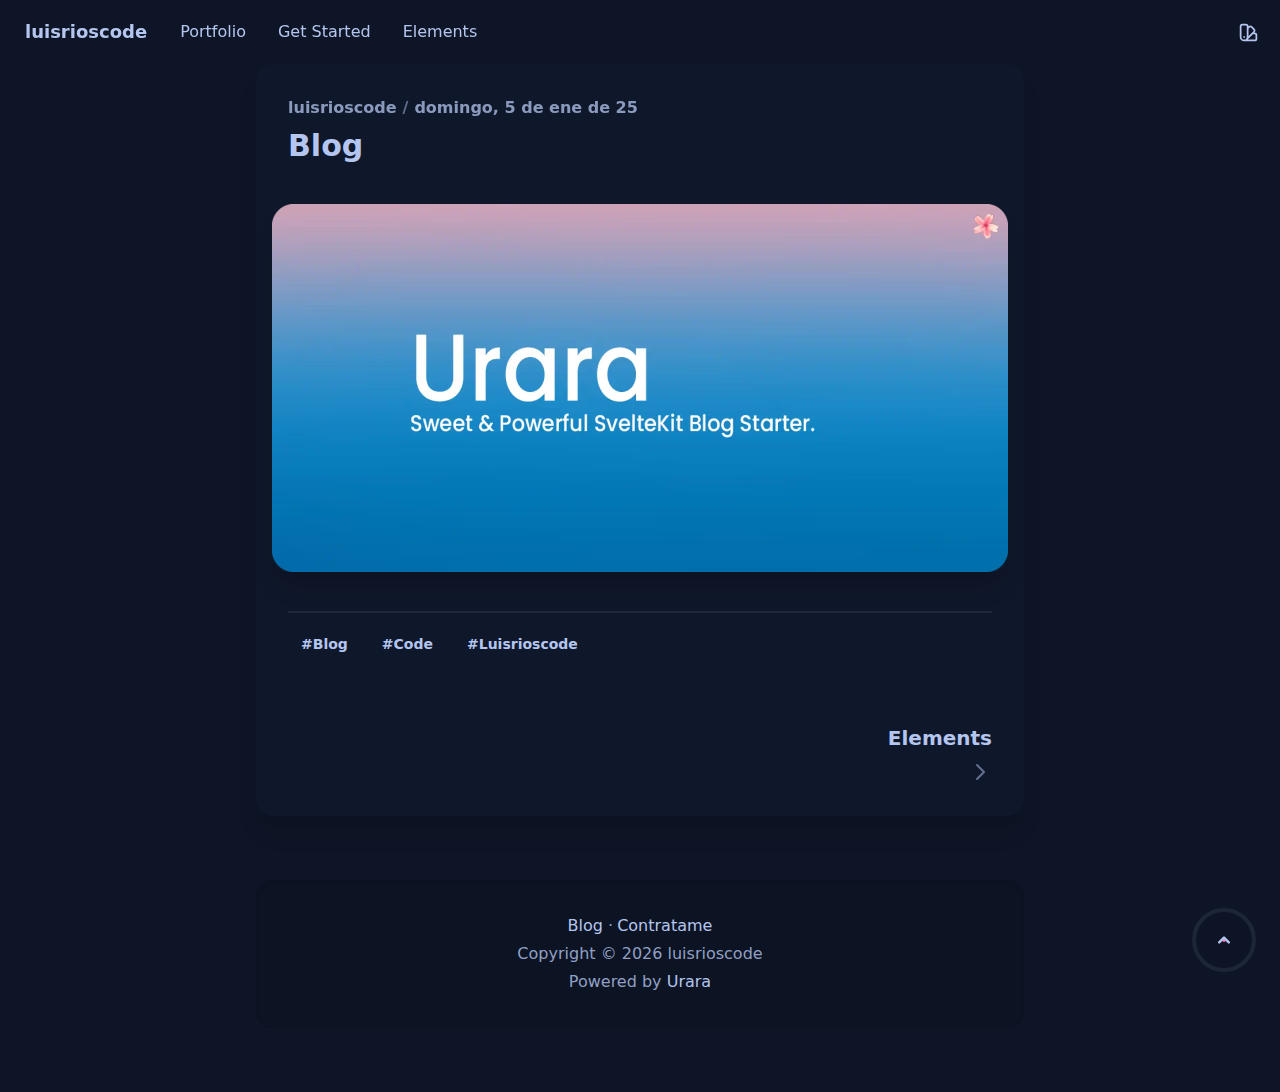
==== blog/index.html @ e6d10465 "deploy: 8eb170c5e2e378a4bb74adc518a97fb02282f7ba" ====
<!DOCTYPE html>
<html lang="en-US">
  <head prefix="og: https://ogp.me/ns#">
    <meta charset="utf-8" />
    <meta name="generator" content="gh:importantimport/urara" />
    <meta name="viewport" content="width=device-width, initial-scale=1" />
    <link rel="manifest" crossorigin="use-credentials" href="/manifest.webmanifest" />
    <link rel="alternate" type="application/feed+json" href="/feed.json" />
    <link rel="alternate" type="application/atom+xml" href="/atom.xml" />
    <link rel="sitemap" type="application/xml" href="/sitemap.xml" />
    <meta http-equiv="content-security-policy" content="style-src 'self' 'unsafe-inline' https://giscus.app">
		<link href="../_app/immutable/assets/_layout.d280dd81.css" rel="stylesheet">
		<link href="../_app/immutable/assets/posts.50579275.css" rel="stylesheet">
		<link rel="modulepreload" href="../_app/immutable/entry/start.0321225f.js">
		<link rel="modulepreload" href="../_app/immutable/chunks/index.02fd8880.js">
		<link rel="modulepreload" href="../_app/immutable/chunks/singletons.bacc1549.js">
		<link rel="modulepreload" href="../_app/immutable/chunks/index.68272263.js">
		<link rel="modulepreload" href="../_app/immutable/entry/app.3006cc21.js">
		<link rel="modulepreload" href="../_app/immutable/chunks/preload-helper.41c905a7.js">
		<link rel="modulepreload" href="../_app/immutable/entry/_layout.svelte.47bfc724.js">
		<link rel="modulepreload" href="../_app/immutable/chunks/posts.7a17c96f.js">
		<link rel="modulepreload" href="../_app/immutable/chunks/icon.7a0f810a.js">
		<link rel="modulepreload" href="../_app/immutable/chunks/site.96908764.js">
		<link rel="modulepreload" href="../_app/immutable/entry/_layout.ts.cccaddcc.js">
		<link rel="modulepreload" href="../_app/immutable/chunks/_layout.e59680bc.js">
		<link rel="modulepreload" href="../_app/immutable/entry/blog-page.svelte.md.f35a4431.js">
		<link rel="modulepreload" href="../_app/immutable/chunks/post_layout.b4d12ea1.js">
		<link rel="modulepreload" href="../_app/immutable/chunks/footer.798f2849.js"><title>Blog | luisrioscode</title><!-- HEAD_svelte-1592q3p_START --><!-- HEAD_svelte-1592q3p_END --><!-- HEAD_svelte-1kxdj3d_START --><link rel="shortcut icon" href="https://urara-demo.netlify.app/favicon.png" sizes="48x48" type="image/png"><link rel="apple-touch-icon" href="https://urara-demo.netlify.app/assets/any@180.png" sizes="180x180" type="image/png"><link rel="icon" href="https://urara-demo.netlify.app/assets/any@192.png" sizes="192x192" type="image/png"><!-- HEAD_svelte-1kxdj3d_END --><!-- HEAD_svelte-1g590ms_START --><meta name="theme-color"><!-- HEAD_svelte-1g590ms_END --><!-- HEAD_svelte-abrfj_START --><meta name="author" content="luisrioscode"><link rel="canonical" href="https://urara-demo.netlify.app/blog">
    
    <meta name="keywords" content="Blog, Code, Luisrioscode">
    <!-- HEAD_svelte-abrfj_END --><!-- HEAD_svelte-1y1uq0g_START --><meta property="og:site_name" content="luisrioscode"><meta property="og:locale" content="en-US"><meta property="og:type" content="article">
    <meta property="og:title" content="Blog">
    
    <meta property="og:image" content="https://urara-demo.netlify.app/hello-world/urara.webp">
      <meta name="twitter:card" content="summary_large_image">
    <meta property="article:tag" content="Blog"><meta property="article:tag" content="Code"><meta property="article:tag" content="Luisrioscode">
    <meta property="og:url" content="https://urara-demo.netlify.app/blog">
    <meta property="article:author" content="luisrioscode">
    <meta property="article:published_time" content="2025-01-05T00:00:00.000Z">
    <meta property="article:modified_time" content="2025-01-05T00:00:00.000Z"><!-- HEAD_svelte-1y1uq0g_END -->
  </head>
  <body itemscope itemtype="https://schema.org/WebPage">
    <div style="display: contents">










<header id="header" class="fixed z-50 w-screen transition-all duration-500 ease-in-out border-b-2 border-transparent max-h-[4.125rem] false"><div class="navbar"><div class="navbar-start">

<div class="dropdown lg:hidden"><label for="navbar-dropdown" tabindex="0" class="btn btn-square btn-ghost"><span class="i-heroicons-outline-menu-alt-1"></span></label>
  <ul id="navbar-dropdown" tabindex="0" class="menu menu-compact dropdown-content bg-base-100 text-base-content shadow-lg rounded-box min-w-max max-w-52 p-2"><li><a href="/portfolio">Portfolio</a>
        </li><li><a href="/hello-world">Get Started</a>
        </li><li><a href="/hello-world/elements">Elements</a>
        </li></ul></div>
<div class="swap order-last hidden lg:inline-grid"><button class="swap-on btn btn-ghost text-base font-normal normal-case transition-all duration-200 hidden"></button>
  <ul class="swap-off menu menu-horizontal p-0"><li><a class="!rounded-btn" href="/portfolio">Portfolio</a>
        </li><li><a class="!rounded-btn" href="/hello-world">Get Started</a>
        </li><li><a class="!rounded-btn" href="/hello-world/elements">Elements</a>
        </li></ul></div>
        <a href="/" class="btn btn-ghost normal-case text-lg">luisrioscode</a></div>
      <div class="navbar-end">
        <div id="change-theme" class="dropdown dropdown-end">
          
          <div tabindex="0" class="btn btn-square btn-ghost"><span class="i-heroicons-outline-color-swatch"></span></div>
          
          
          <ul tabindex="0" class="flex flex-nowrap shadow-2xl menu dropdown-content bg-base-100 text-base-content rounded-box w-52 p-2 gap-2 overflow-y-auto max-h-[21.5rem]"><button data-theme="night" class="btn btn-ghost w-full hover:bg-primary group rounded-lg flex bg-base-100 p-2 transition-all"><p class="flex-1 text-left text-base-content group-hover:text-primary-content transition-color">🌃 Night</p>
                <div class="grid grid-cols-4 gap-0.5 m-auto"><div class="bg-primary w-1 h-4 rounded-btn"></div><div class="bg-secondary w-1 h-4 rounded-btn"></div><div class="bg-accent w-1 h-4 rounded-btn"></div><div class="bg-neutral w-1 h-4 rounded-btn"></div></div>
              </button><button data-theme="lofi" class="btn btn-ghost w-full hover:bg-primary group rounded-lg flex bg-base-100 p-2 transition-all"><p class="flex-1 text-left text-base-content group-hover:text-primary-content transition-color">🎶 Lo-Fi</p>
                <div class="grid grid-cols-4 gap-0.5 m-auto"><div class="bg-primary w-1 h-4 rounded-btn"></div><div class="bg-secondary w-1 h-4 rounded-btn"></div><div class="bg-accent w-1 h-4 rounded-btn"></div><div class="bg-neutral w-1 h-4 rounded-btn"></div></div>
              </button></ul></div></div></div></header>

<button id="totop" aria-label="scroll to top" class="fixed grid group btn btn-circle btn-lg border-none backdrop-blur bottom-6 right-6 z-50 duration-500 ease-in-out btn-ghost bg-base-100/30 md:bg-base-200/30 translate-y-24"><div class="radial-progress text-accent transition-all duration-500 ease-in-out group-hover:text-accent-focus col-start-1 row-start-1" style="--size:4rem; --thickness: 0.25rem; --value:undefined;"></div>
  <div class="border-4 border-base-content/10 group-hover:border-transparent col-start-1 row-start-1 rounded-full w-full h-full p-4 grid duration-500 ease-in-out"><span class="i-heroicons-solid-chevron-up !w-6 !h-6"></span></div></button>

<div class="bg-base-100 md:bg-base-200 min-h-screen pt-16 md:pb-8 lg:pb-16">



<div class="flex flex-col flex-nowrap justify-center xl:flex-row xl:flex-wrap"><div class="flex-1 w-full order-first ease-out transform mx-auto xl:mr-0 xl:ml-0"></div>
  <div class="flex-1 w-full xl:order-last ease-out transform mx-auto xl:ml-0 xl:mr-0"></div>
  <div class="flex-none w-full max-w-screen-md mx-auto xl:mx-0"><article itemscope itemtype="https://schema.org/BlogPosting" itemprop="blogPost" class="h-entry card bg-base-100 rounded-none md:rounded-box md:shadow-xl overflow-hidden z-10 md:mb-8 lg:mb-16">
  
  
  <div class="card-body gap-0 "><div class="flex flex-col gap-2"><figure class="md:order-last rounded-box shadow-xl mb-4 flex-col gap-2 -mx-4 -mt-8 md:mt-0"><picture><source srcset="/_app/immutable/assets/urara.313e3d84.avif 736w" type="image/avif">
    <img src="/hello-world/urara.webp" alt="/hello-world/urara.webp" class="u-featured" loading="lazy" decoding="async"></picture></figure>
      <div class="flex font-semibold gap-1.5"><a rel="author" class="opacity-75 hover:opacity-100 hover:text-primary duration-500 ease-in-out p-author h-card" href="https://urara-demo.netlify.app">luisrioscode</a>
  <span class="opacity-50">/</span>
  <a href="/blog" class="u-url u-uid swap group/time"><time class="group-hover/time:opacity-0 font-semibold opacity-75 duration-500 ease-in-out mr-auto dt-published" datetime="2025-01-05T00:00:00.000Z" itemprop="datePublished">domingo, 5 de ene de 25</time>
    <time class="opacity-0 group-hover/time:opacity-100 font-semibold text-primary duration-500 ease-in-out mr-auto dt-updated" datetime="2025-01-05T00:00:00.000Z" itemprop="dateModified">domingo, 5 de ene de 25</time></a></div>
      <h1 itemprop="name headline" class="card-title text-3xl mb-8 p-name">Blog</h1>
      </div>
    <main itemprop="articleBody" class="urara-prose prose e-content"></main>
    <div class="divider mt-4 mb-0"></div>
      <div><a href="/?tags=Blog" class="btn btn-sm btn-ghost normal-case mt-2 mr-2 p-category">#Blog
          </a><a href="/?tags=Code" class="btn btn-sm btn-ghost normal-case mt-2 mr-2 p-category">#Code
          </a><a href="/?tags=Luisrioscode" class="btn btn-sm btn-ghost normal-case mt-2 mr-2 p-category">#Luisrioscode
          </a></div></div>
  
    </article>
    <footer id="footer" class="footer footer-center bg-base-300 text-base-content shadow-inner p-8 md:rounded-box sticky bottom-0 z-0 md:static "><div class="prose"><p><a href="/atom.xml" rel="noopener noreferrer external" target="_blank">Blog</a>
          <span class="mr-1">·</span><a href="/sitemap.xml" rel="noopener noreferrer external" target="_blank">Contratame</a>
          
        <br>
      Copyright © 2023
      luisrioscode
      <br>
      Powered by
      <a rel="noopener noreferrer external" target="_blank" class="tooltip tooltip-secondary hover:text-secondary" data-tip="🌸 [δ] - Based on MDsveX & SvelteKit 🌸" href="https://github.com/importantimport/urara">Urara
      </a>
      </p></div></footer></div></div></div>


			<script type="application/json" data-sveltekit-fetched data-url="/posts.json">{"status":200,"statusText":"","headers":{},"body":"[{\"title\":\"Blog\",\"image\":\"/hello-world/urara.webp\",\"created\":\"2025-01-05T00:00:00.000Z\",\"updated\":\"2025-01-05T00:00:00.000Z\",\"tags\":[\"Blog\",\"Code\",\"Luisrioscode\"],\"flags\":[],\"slug\":\"/blog/+page.svelte.md\",\"path\":\"/blog\",\"toc\":false,\"type\":\"article\",\"html\":\"\"},{\"title\":\"Elements\",\"created\":\"2021-12-12T00:00:00.000Z\",\"tags\":[\"Urara\",\"Elements\"],\"flags\":[],\"updated\":\"2023-05-25T22:07:48.257Z\",\"slug\":\"/hello-world/elements/+page.svelte.md\",\"path\":\"/hello-world/elements\",\"toc\":[{\"depth\":2,\"title\":\"Headings\",\"slug\":\"headings\"},{\"depth\":3,\"title\":\"Heading\",\"slug\":\"heading\"},{\"depth\":4,\"title\":\"Heading\",\"slug\":\"heading-1\"},{\"depth\":5,\"title\":\"Heading\",\"slug\":\"heading-2\"},{\"depth\":6,\"title\":\"Heading\",\"slug\":\"heading-3\"},{\"depth\":2,\"title\":\"Paragraphs\",\"slug\":\"paragraphs\"},{\"depth\":2,\"title\":\"Lists\",\"slug\":\"lists\"},{\"depth\":3,\"title\":\"Definition List (dl)\",\"slug\":\"definition-list-dl\"},{\"depth\":3,\"title\":\"Ordered List (ol)\",\"slug\":\"ordered-list-ol\"},{\"depth\":3,\"title\":\"Unordered List (ul)\",\"slug\":\"unordered-list-ul\"},{\"depth\":3,\"title\":\"Checkbox List (ul)\",\"slug\":\"checkbox-list-ul\"},{\"depth\":2,\"title\":\"Table\",\"slug\":\"table\"},{\"depth\":2,\"title\":\"Footnotes\",\"slug\":\"footnotes\"},{\"depth\":2,\"title\":\"Code\",\"slug\":\"code\"},{\"depth\":2,\"title\":\"Misc\",\"slug\":\"misc\"},{\"depth\":2,\"title\":\"Svelte Components\",\"slug\":\"svelte-components\"}],\"type\":\"article\",\"html\":\"\"},{\"title\":\"ToC Disabled\",\"summary\":\"This post has disabled table of contents.\",\"created\":\"2021-12-12T00:00:00.000Z\",\"tags\":[\"Front-Matter\"],\"toc\":false,\"flags\":[],\"updated\":\"2023-05-25T22:07:48.257Z\",\"slug\":\"/hello-world/toc-disabled/+page.md\",\"path\":\"/hello-world/toc-disabled\",\"type\":\"article\",\"html\":\"\"},{\"title\":\"Hello World\",\"image\":\"/hello-world/urara.webp\",\"created\":\"2021-11-01T00:00:00.000Z\",\"updated\":\"2021-12-12T00:00:00.000Z\",\"tags\":[\"Hello World\",\"Urara\"],\"flags\":[],\"slug\":\"/hello-world/+page.svelte.md\",\"path\":\"/hello-world\",\"toc\":[{\"depth\":2,\"title\":\"Developing\",\"slug\":\"developing\"},{\"depth\":2,\"title\":\"Building\",\"slug\":\"building\"},{\"depth\":2,\"title\":\"Documentation\",\"slug\":\"documentation\"}],\"type\":\"article\",\"html\":\"\"}]"}</script>
			<script>
				{
					__sveltekit_ba1tma = {
						base: new URL("..", location).pathname.slice(0, -1),
						env: {}
					};

					const element = document.currentScript.parentElement;

					const data = [null,null];

					Promise.all([
						import("../_app/immutable/entry/start.0321225f.js"),
						import("../_app/immutable/entry/app.3006cc21.js")
					]).then(([kit, app]) => {
						kit.start(app, element, {
							node_ids: [0, 3],
							data,
							form: null,
							error: null
						});
					});
				}
			</script>
		</div>
  </body>
</html>
---- _app/immutable/assets/_layout.d280dd81.css ----
.i-heroicons-outline-chevron-left{--un-icon:url("data:image/svg+xml;utf8,%3Csvg viewBox='0 0 24 24' width='1.5em' height='1.5em' xmlns='http://www.w3.org/2000/svg' %3E%3Cpath fill='none' stroke='currentColor' stroke-linecap='round' stroke-linejoin='round' stroke-width='2' d='m15 19l-7-7l7-7'/%3E%3C/svg%3E");-webkit-mask:var(--un-icon)no-repeat;mask:var(--un-icon)no-repeat;color:inherit;width:1.5em;height:1.5em;background-color:currentColor;-webkit-mask-size:100% 100%;mask-size:100% 100%}.i-heroicons-outline-chevron-right{--un-icon:url("data:image/svg+xml;utf8,%3Csvg viewBox='0 0 24 24' width='1.5em' height='1.5em' xmlns='http://www.w3.org/2000/svg' %3E%3Cpath fill='none' stroke='currentColor' stroke-linecap='round' stroke-linejoin='round' stroke-width='2' d='m9 5l7 7l-7 7'/%3E%3C/svg%3E");-webkit-mask:var(--un-icon)no-repeat;mask:var(--un-icon)no-repeat;color:inherit;width:1.5em;height:1.5em;background-color:currentColor;-webkit-mask-size:100% 100%;mask-size:100% 100%}.i-heroicons-outline-color-swatch{--un-icon:url("data:image/svg+xml;utf8,%3Csvg viewBox='0 0 24 24' width='1.5em' height='1.5em' xmlns='http://www.w3.org/2000/svg' %3E%3Cpath fill='none' stroke='currentColor' stroke-linecap='round' stroke-linejoin='round' stroke-width='2' d='M7 21a4 4 0 0 1-4-4V5a2 2 0 0 1 2-2h4a2 2 0 0 1 2 2v12a4 4 0 0 1-4 4Zm0 0h12a2 2 0 0 0 2-2v-4a2 2 0 0 0-2-2h-2.343M11 7.343l1.657-1.657a2 2 0 0 1 2.828 0l2.829 2.829a2 2 0 0 1 0 2.828l-8.486 8.485M7 17h.01'/%3E%3C/svg%3E");-webkit-mask:var(--un-icon)no-repeat;mask:var(--un-icon)no-repeat;color:inherit;width:1.5em;height:1.5em;background-color:currentColor;-webkit-mask-size:100% 100%;mask-size:100% 100%}.i-heroicons-outline-menu-alt-1{--un-icon:url("data:image/svg+xml;utf8,%3Csvg viewBox='0 0 24 24' width='1.5em' height='1.5em' xmlns='http://www.w3.org/2000/svg' %3E%3Cpath fill='none' stroke='currentColor' stroke-linecap='round' stroke-linejoin='round' stroke-width='2' d='M4 6h16M4 12h8m-8 6h16'/%3E%3C/svg%3E");-webkit-mask:var(--un-icon)no-repeat;mask:var(--un-icon)no-repeat;color:inherit;width:1.5em;height:1.5em;background-color:currentColor;-webkit-mask-size:100% 100%;mask-size:100% 100%}.i-heroicons-outline-reply{--un-icon:url("data:image/svg+xml;utf8,%3Csvg viewBox='0 0 24 24' width='1.5em' height='1.5em' xmlns='http://www.w3.org/2000/svg' %3E%3Cpath fill='none' stroke='currentColor' stroke-linecap='round' stroke-linejoin='round' stroke-width='2' d='M3 10h10a8 8 0 0 1 8 8v2M3 10l6 6m-6-6l6-6'/%3E%3C/svg%3E");-webkit-mask:var(--un-icon)no-repeat;mask:var(--un-icon)no-repeat;color:inherit;width:1.5em;height:1.5em;background-color:currentColor;-webkit-mask-size:100% 100%;mask-size:100% 100%}.i-heroicons-outline-search{--un-icon:url("data:image/svg+xml;utf8,%3Csvg viewBox='0 0 24 24' width='1.5em' height='1.5em' xmlns='http://www.w3.org/2000/svg' %3E%3Cpath fill='none' stroke='currentColor' stroke-linecap='round' stroke-linejoin='round' stroke-width='2' d='m21 21l-6-6m2-5a7 7 0 1 1-14 0a7 7 0 0 1 14 0Z'/%3E%3C/svg%3E");-webkit-mask:var(--un-icon)no-repeat;mask:var(--un-icon)no-repeat;color:inherit;width:1.5em;height:1.5em;background-color:currentColor;-webkit-mask-size:100% 100%;mask-size:100% 100%}.i-heroicons-outline-sort-ascending{--un-icon:url("data:image/svg+xml;utf8,%3Csvg viewBox='0 0 24 24' width='1.5em' height='1.5em' xmlns='http://www.w3.org/2000/svg' %3E%3Cpath fill='none' stroke='currentColor' stroke-linecap='round' stroke-linejoin='round' stroke-width='2' d='M3 4h13M3 8h9m-9 4h6m4 0l4-4m0 0l4 4m-4-4v12'/%3E%3C/svg%3E");-webkit-mask:var(--un-icon)no-repeat;mask:var(--un-icon)no-repeat;color:inherit;width:1.5em;height:1.5em;background-color:currentColor;-webkit-mask-size:100% 100%;mask-size:100% 100%}.i-heroicons-outline-sort-descending{--un-icon:url("data:image/svg+xml;utf8,%3Csvg viewBox='0 0 24 24' width='1.5em' height='1.5em' xmlns='http://www.w3.org/2000/svg' %3E%3Cpath fill='none' stroke='currentColor' stroke-linecap='round' stroke-linejoin='round' stroke-width='2' d='M3 4h13M3 8h9m-9 4h9m5-4v12m0 0l-4-4m4 4l4-4'/%3E%3C/svg%3E");-webkit-mask:var(--un-icon)no-repeat;mask:var(--un-icon)no-repeat;color:inherit;width:1.5em;height:1.5em;background-color:currentColor;-webkit-mask-size:100% 100%;mask-size:100% 100%}.i-heroicons-outline-trash{--un-icon:url("data:image/svg+xml;utf8,%3Csvg viewBox='0 0 24 24' width='1.5em' height='1.5em' xmlns='http://www.w3.org/2000/svg' %3E%3Cpath fill='none' stroke='currentColor' stroke-linecap='round' stroke-linejoin='round' stroke-width='2' d='m19 7l-.867 12.142A2 2 0 0 1 16.138 21H7.862a2 2 0 0 1-1.995-1.858L5 7m5 4v6m4-6v6m1-10V4a1 1 0 0 0-1-1h-4a1 1 0 0 0-1 1v3M4 7h16'/%3E%3C/svg%3E");-webkit-mask:var(--un-icon)no-repeat;mask:var(--un-icon)no-repeat;color:inherit;width:1.5em;height:1.5em;background-color:currentColor;-webkit-mask-size:100% 100%;mask-size:100% 100%}.i-heroicons-outline-x{--un-icon:url("data:image/svg+xml;utf8,%3Csvg viewBox='0 0 24 24' width='1.5em' height='1.5em' xmlns='http://www.w3.org/2000/svg' %3E%3Cpath fill='none' stroke='currentColor' stroke-linecap='round' stroke-linejoin='round' stroke-width='2' d='M6 18L18 6M6 6l12 12'/%3E%3C/svg%3E");-webkit-mask:var(--un-icon)no-repeat;mask:var(--un-icon)no-repeat;color:inherit;width:1.5em;height:1.5em;background-color:currentColor;-webkit-mask-size:100% 100%;mask-size:100% 100%}.i-heroicons-solid-chevron-down{--un-icon:url("data:image/svg+xml;utf8,%3Csvg viewBox='0 0 20 20' width='1.5em' height='1.5em' xmlns='http://www.w3.org/2000/svg' %3E%3Cpath fill='currentColor' fill-rule='evenodd' d='M5.293 7.293a1 1 0 0 1 1.414 0L10 10.586l3.293-3.293a1 1 0 1 1 1.414 1.414l-4 4a1 1 0 0 1-1.414 0l-4-4a1 1 0 0 1 0-1.414Z' clip-rule='evenodd'/%3E%3C/svg%3E");-webkit-mask:var(--un-icon)no-repeat;mask:var(--un-icon)no-repeat;color:inherit;width:1.5em;height:1.5em;background-color:currentColor;-webkit-mask-size:100% 100%;mask-size:100% 100%}.i-heroicons-solid-chevron-right{--un-icon:url("data:image/svg+xml;utf8,%3Csvg viewBox='0 0 20 20' width='1.5em' height='1.5em' xmlns='http://www.w3.org/2000/svg' %3E%3Cpath fill='currentColor' fill-rule='evenodd' d='M7.293 14.707a1 1 0 0 1 0-1.414L10.586 10L7.293 6.707a1 1 0 0 1 1.414-1.414l4 4a1 1 0 0 1 0 1.414l-4 4a1 1 0 0 1-1.414 0Z' clip-rule='evenodd'/%3E%3C/svg%3E");-webkit-mask:var(--un-icon)no-repeat;mask:var(--un-icon)no-repeat;color:inherit;width:1.5em;height:1.5em;background-color:currentColor;-webkit-mask-size:100% 100%;mask-size:100% 100%}.i-heroicons-solid-chevron-up{--un-icon:url("data:image/svg+xml;utf8,%3Csvg viewBox='0 0 20 20' width='1.5em' height='1.5em' xmlns='http://www.w3.org/2000/svg' %3E%3Cpath fill='currentColor' fill-rule='evenodd' d='M14.707 12.707a1 1 0 0 1-1.414 0L10 9.414l-3.293 3.293a1 1 0 0 1-1.414-1.414l4-4a1 1 0 0 1 1.414 0l4 4a1 1 0 0 1 0 1.414Z' clip-rule='evenodd'/%3E%3C/svg%3E");-webkit-mask:var(--un-icon)no-repeat;mask:var(--un-icon)no-repeat;color:inherit;width:1.5em;height:1.5em;background-color:currentColor;-webkit-mask-size:100% 100%;mask-size:100% 100%}*,:before,:after{box-sizing:border-box;border:0 solid #e5e7eb}:before,:after{--tw-content:""}html{-webkit-text-size-adjust:100%;-moz-tab-size:4;tab-size:4;font-feature-settings:normal;font-variation-settings:normal;font-family:ui-sans-serif,system-ui,-apple-system,BlinkMacSystemFont,Segoe UI,Roboto,Helvetica Neue,Arial,Noto Sans,sans-serif,Apple Color Emoji,Segoe UI Emoji,Segoe UI Symbol,Noto Color Emoji;line-height:1.5}body{line-height:inherit;margin:0}hr{height:0;color:inherit;border-top-width:1px}abbr:where([title]){text-decoration:underline dotted}h1,h2,h3,h4,h5,h6{font-size:inherit;font-weight:inherit}a{color:inherit;text-decoration:inherit}b,strong{font-weight:bolder}code,kbd,samp,pre{font-family:ui-monospace,SFMono-Regular,Menlo,Monaco,Consolas,Liberation Mono,Courier New,monospace;font-size:1em}small{font-size:80%}sub,sup{vertical-align:baseline;font-size:75%;line-height:0;position:relative}sub{bottom:-.25em}sup{top:-.5em}table{text-indent:0;border-color:inherit;border-collapse:collapse}button,input,optgroup,select,textarea{font-family:inherit;font-size:100%;font-weight:inherit;line-height:inherit;color:inherit;margin:0;padding:0}button,select{text-transform:none}button,[type=button],[type=reset],[type=submit]{-webkit-appearance:button;background-color:#0000;background-image:none}:-moz-focusring{outline:auto}:-moz-ui-invalid{box-shadow:none}progress{vertical-align:baseline}::-webkit-inner-spin-button,::-webkit-outer-spin-button{height:auto}[type=search]{-webkit-appearance:textfield;outline-offset:-2px}::-webkit-search-decoration{-webkit-appearance:none}::-webkit-file-upload-button{-webkit-appearance:button;font:inherit}summary{display:list-item}blockquote,dl,dd,h1,h2,h3,h4,h5,h6,hr,figure,p,pre{margin:0}fieldset{margin:0;padding:0}legend{padding:0}ol,ul,menu{margin:0;padding:0;list-style:none}textarea{resize:vertical}input::placeholder,textarea::placeholder{opacity:1;color:#9ca3af}button,[role=button]{cursor:pointer}:disabled{cursor:default}img,svg,video,canvas,audio,iframe,embed,object{vertical-align:middle;display:block}img,video{max-width:100%;height:auto}[hidden]{display:none}:root,[data-theme]{background-color:hsla(var(--b1)/var(--tw-bg-opacity,1));color:hsla(var(--bc)/var(--tw-text-opacity,1))}html{-webkit-tap-highlight-color:transparent}:root{color-scheme:dark;--pf:198.44 93.204% 47.686%;--sf:234.45 89.474% 59.137%;--af:328.85 85.621% 56%;--b2:222.22 47.368% 10.059%;--b3:222.22 47.368% 9.0529%;--bc:222.22 65.563% 82.235%;--pc:198.44 100% 11.922%;--sc:234.45 100% 14.784%;--ac:328.85 100% 14%;--nc:217.24 75.772% 83.49%;--inc:198.46 100% 9.6078%;--suc:172.46 100% 10.078%;--wac:40.61 100% 12.706%;--erc:350.94 100% 14.235%;--rounded-box:1rem;--rounded-btn:.5rem;--rounded-badge:1.9rem;--animation-btn:.25s;--animation-input:.2s;--btn-text-case:uppercase;--btn-focus-scale:.95;--border-btn:1px;--tab-border:1px;--tab-radius:.5rem;--p:198.44 93.204% 59.608%;--s:234.45 89.474% 73.922%;--a:328.85 85.621% 70%;--n:217.24 32.584% 17.451%;--nf:217.06 30.357% 21.961%;--b1:222.22 47.368% 11.176%;--in:198.46 90.204% 48.039%;--su:172.46 66.008% 50.392%;--wa:40.61 88.172% 63.529%;--er:350.94 94.558% 71.176%}[data-theme=night]{color-scheme:dark;--pf:198.44 93.204% 47.686%;--sf:234.45 89.474% 59.137%;--af:328.85 85.621% 56%;--b2:222.22 47.368% 10.059%;--b3:222.22 47.368% 9.0529%;--bc:222.22 65.563% 82.235%;--pc:198.44 100% 11.922%;--sc:234.45 100% 14.784%;--ac:328.85 100% 14%;--nc:217.24 75.772% 83.49%;--inc:198.46 100% 9.6078%;--suc:172.46 100% 10.078%;--wac:40.61 100% 12.706%;--erc:350.94 100% 14.235%;--rounded-box:1rem;--rounded-btn:.5rem;--rounded-badge:1.9rem;--animation-btn:.25s;--animation-input:.2s;--btn-text-case:uppercase;--btn-focus-scale:.95;--border-btn:1px;--tab-border:1px;--tab-radius:.5rem;--p:198.44 93.204% 59.608%;--s:234.45 89.474% 73.922%;--a:328.85 85.621% 70%;--n:217.24 32.584% 17.451%;--nf:217.06 30.357% 21.961%;--b1:222.22 47.368% 11.176%;--in:198.46 90.204% 48.039%;--su:172.46 66.008% 50.392%;--wa:40.61 88.172% 63.529%;--er:350.94 94.558% 71.176%}[data-theme=lofi]{color-scheme:light;--pf:0 0% 4.0784%;--sf:0 1.9608% 8%;--af:0 0% 11.922%;--nf:0 0% 0%;--btn-text-case:uppercase;--border-btn:1px;--tab-border:1px;--p:0 0% 5.098%;--pc:0 0% 100%;--s:0 1.9608% 10%;--sc:0 0% 100%;--a:0 0% 14.902%;--ac:0 0% 100%;--n:0 0% 0%;--nc:0 0% 100%;--b1:0 0% 100%;--b2:0 0% 94.902%;--b3:0 1.9608% 90%;--bc:0 0% 0%;--in:212.35 100% 47.647%;--inc:0 0% 100%;--su:136.84 72.152% 46.471%;--suc:0 0% 100%;--wa:4.5614 100% 66.471%;--wac:0 0% 100%;--er:325.05 77.6% 49.02%;--erc:0 0% 100%;--rounded-box:.25rem;--rounded-btn:.125rem;--rounded-badge:.125rem;--animation-btn:0;--animation-input:0;--btn-focus-scale:1;--tab-radius:0}*,:before,:after{--tw-border-spacing-x:0;--tw-border-spacing-y:0;--tw-translate-x:0;--tw-translate-y:0;--tw-rotate:0;--tw-skew-x:0;--tw-skew-y:0;--tw-scale-x:1;--tw-scale-y:1;--tw-pan-x: ;--tw-pan-y: ;--tw-pinch-zoom: ;--tw-scroll-snap-strictness:proximity;--tw-gradient-from-position: ;--tw-gradient-via-position: ;--tw-gradient-to-position: ;--tw-ordinal: ;--tw-slashed-zero: ;--tw-numeric-figure: ;--tw-numeric-spacing: ;--tw-numeric-fraction: ;--tw-ring-inset: ;--tw-ring-offset-width:0px;--tw-ring-offset-color:#fff;--tw-ring-color:#3b82f680;--tw-ring-offset-shadow:0 0 #0000;--tw-ring-shadow:0 0 #0000;--tw-shadow:0 0 #0000;--tw-shadow-colored:0 0 #0000;--tw-blur: ;--tw-brightness: ;--tw-contrast: ;--tw-grayscale: ;--tw-hue-rotate: ;--tw-invert: ;--tw-saturate: ;--tw-sepia: ;--tw-drop-shadow: ;--tw-backdrop-blur: ;--tw-backdrop-brightness: ;--tw-backdrop-contrast: ;--tw-backdrop-grayscale: ;--tw-backdrop-hue-rotate: ;--tw-backdrop-invert: ;--tw-backdrop-opacity: ;--tw-backdrop-saturate: ;--tw-backdrop-sepia: }::backdrop{--tw-border-spacing-x:0;--tw-border-spacing-y:0;--tw-translate-x:0;--tw-translate-y:0;--tw-rotate:0;--tw-skew-x:0;--tw-skew-y:0;--tw-scale-x:1;--tw-scale-y:1;--tw-pan-x: ;--tw-pan-y: ;--tw-pinch-zoom: ;--tw-scroll-snap-strictness:proximity;--tw-gradient-from-position: ;--tw-gradient-via-position: ;--tw-gradient-to-position: ;--tw-ordinal: ;--tw-slashed-zero: ;--tw-numeric-figure: ;--tw-numeric-spacing: ;--tw-numeric-fraction: ;--tw-ring-inset: ;--tw-ring-offset-width:0px;--tw-ring-offset-color:#fff;--tw-ring-color:#3b82f680;--tw-ring-offset-shadow:0 0 #0000;--tw-ring-shadow:0 0 #0000;--tw-shadow:0 0 #0000;--tw-shadow-colored:0 0 #0000;--tw-blur: ;--tw-brightness: ;--tw-contrast: ;--tw-grayscale: ;--tw-hue-rotate: ;--tw-invert: ;--tw-saturate: ;--tw-sepia: ;--tw-drop-shadow: ;--tw-backdrop-blur: ;--tw-backdrop-brightness: ;--tw-backdrop-contrast: ;--tw-backdrop-grayscale: ;--tw-backdrop-hue-rotate: ;--tw-backdrop-invert: ;--tw-backdrop-opacity: ;--tw-backdrop-saturate: ;--tw-backdrop-sepia: }.container{width:100%}@media (width>=640px){.container{max-width:640px}}@media (width>=768px){.container{max-width:768px}}@media (width>=1024px){.container{max-width:1024px}}@media (width>=1280px){.container{max-width:1280px}}@media (width>=1536px){.container{max-width:1536px}}.prose{color:var(--tw-prose-body);max-width:65ch}.prose :where(p):not(:where([class~=not-prose] *)){margin-top:1.25em;margin-bottom:1.25em}.prose :where([class~=lead]):not(:where([class~=not-prose] *)){color:var(--tw-prose-lead);margin-top:1.2em;margin-bottom:1.2em;font-size:1.25em;line-height:1.6}.prose :where(a):not(:where([class~=not-prose] *)){color:var(--tw-prose-links);font-weight:500;text-decoration:underline}.prose :where(strong):not(:where([class~=not-prose] *)){color:var(--tw-prose-bold);font-weight:600}.prose :where(a strong):not(:where([class~=not-prose] *)){color:inherit}.prose :where(blockquote strong):not(:where([class~=not-prose] *)){color:inherit}.prose :where(thead th strong):not(:where([class~=not-prose] *)){color:inherit}.prose :where(ol):not(:where([class~=not-prose] *)){margin-top:1.25em;margin-bottom:1.25em;padding-left:1.625em;list-style-type:decimal}.prose :where(ol[type=A]):not(:where([class~=not-prose] *)){list-style-type:upper-alpha}.prose :where(ol[type=a]):not(:where([class~=not-prose] *)){list-style-type:lower-alpha}.prose :where(ol[type=A s]):not(:where([class~=not-prose] *)){list-style-type:upper-alpha}.prose :where(ol[type=a s]):not(:where([class~=not-prose] *)){list-style-type:lower-alpha}.prose :where(ol[type=I]):not(:where([class~=not-prose] *)){list-style-type:upper-roman}.prose :where(ol[type=i]):not(:where([class~=not-prose] *)){list-style-type:lower-roman}.prose :where(ol[type=I s]):not(:where([class~=not-prose] *)){list-style-type:upper-roman}.prose :where(ol[type=i s]):not(:where([class~=not-prose] *)){list-style-type:lower-roman}.prose :where(ol[type="1"]):not(:where([class~=not-prose] *)){list-style-type:decimal}.prose :where(ul):not(:where([class~=not-prose] *)){margin-top:1.25em;margin-bottom:1.25em;padding-left:1.625em;list-style-type:disc}.prose :where(ol>li):not(:where([class~=not-prose] *))::marker{color:var(--tw-prose-counters);font-weight:400}.prose :where(ul>li):not(:where([class~=not-prose] *))::marker{color:var(--tw-prose-bullets)}.prose :where(hr):not(:where([class~=not-prose] *)){border-color:var(--tw-prose-hr);border-top-width:1px;margin-top:3em;margin-bottom:3em}.prose :where(blockquote):not(:where([class~=not-prose] *)){color:var(--tw-prose-quotes);border-left-width:.25rem;border-left-color:var(--tw-prose-quote-borders);quotes:"“""”""‘""’";margin-top:1.6em;margin-bottom:1.6em;padding-left:1em;font-style:italic;font-weight:500}.prose :where(blockquote p:first-of-type):not(:where([class~=not-prose] *)):before{content:open-quote}.prose :where(blockquote p:last-of-type):not(:where([class~=not-prose] *)):after{content:close-quote}.prose :where(h1):not(:where([class~=not-prose] *)){color:var(--tw-prose-headings);margin-top:0;margin-bottom:.888889em;font-size:2.25em;font-weight:800;line-height:1.11111}.prose :where(h1 strong):not(:where([class~=not-prose] *)){color:inherit;font-weight:900}.prose :where(h2):not(:where([class~=not-prose] *)){color:var(--tw-prose-headings);margin-top:2em;margin-bottom:1em;font-size:1.5em;font-weight:700;line-height:1.33333}.prose :where(h2 strong):not(:where([class~=not-prose] *)){color:inherit;font-weight:800}.prose :where(h3):not(:where([class~=not-prose] *)){color:var(--tw-prose-headings);margin-top:1.6em;margin-bottom:.6em;font-size:1.25em;font-weight:600;line-height:1.6}.prose :where(h3 strong):not(:where([class~=not-prose] *)){color:inherit;font-weight:700}.prose :where(h4):not(:where([class~=not-prose] *)){color:var(--tw-prose-headings);margin-top:1.5em;margin-bottom:.5em;font-weight:600;line-height:1.5}.prose :where(h4 strong):not(:where([class~=not-prose] *)){color:inherit;font-weight:700}.prose :where(img):not(:where([class~=not-prose] *)){margin-top:2em;margin-bottom:2em}.prose :where(figure>*):not(:where([class~=not-prose] *)){margin-top:0;margin-bottom:0}.prose :where(figcaption):not(:where([class~=not-prose] *)){color:var(--tw-prose-captions);margin-top:.857143em;font-size:.875em;line-height:1.42857}.prose :where(code):not(:where([class~=not-prose] *)){color:var(--tw-prose-code);font-size:.875em;font-weight:600}.prose :where(code):not(:where([class~=not-prose] *)):before{content:"`"}.prose :where(code):not(:where([class~=not-prose] *)):after{content:"`"}.prose :where(a code):not(:where([class~=not-prose] *)){color:inherit}.prose :where(h1 code):not(:where([class~=not-prose] *)){color:inherit}.prose :where(h2 code):not(:where([class~=not-prose] *)){color:inherit;font-size:.875em}.prose :where(h3 code):not(:where([class~=not-prose] *)){color:inherit;font-size:.9em}.prose :where(h4 code):not(:where([class~=not-prose] *)){color:inherit}.prose :where(blockquote code):not(:where([class~=not-prose] *)){color:inherit}.prose :where(thead th code):not(:where([class~=not-prose] *)){color:inherit}.prose :where(pre):not(:where([class~=not-prose] *)){color:var(--tw-prose-pre-code);background-color:var(--tw-prose-pre-bg);border-radius:.375rem;margin-top:1.71429em;margin-bottom:1.71429em;padding:.857143em 1.14286em;font-size:.875em;font-weight:400;line-height:1.71429;overflow-x:auto}.prose :where(pre code):not(:where([class~=not-prose] *)){font-weight:inherit;color:inherit;font-size:inherit;font-family:inherit;line-height:inherit;background-color:#0000;border-width:0;border-radius:0;padding:0}.prose :where(pre code):not(:where([class~=not-prose] *)):before{content:none}.prose :where(pre code):not(:where([class~=not-prose] *)):after{content:none}.prose :where(table):not(:where([class~=not-prose] *)){width:100%;table-layout:auto;text-align:left;margin-top:2em;margin-bottom:2em;font-size:.875em;line-height:1.71429}.prose :where(thead):not(:where([class~=not-prose] *)){border-bottom-width:1px;border-bottom-color:var(--tw-prose-th-borders)}.prose :where(thead th):not(:where([class~=not-prose] *)){color:var(--tw-prose-headings);vertical-align:bottom;padding-bottom:.571429em;padding-left:.571429em;padding-right:.571429em;font-weight:600}.prose :where(tbody tr):not(:where([class~=not-prose] *)){border-bottom-width:1px;border-bottom-color:var(--tw-prose-td-borders)}.prose :where(tbody tr:last-child):not(:where([class~=not-prose] *)){border-bottom-width:0}.prose :where(tbody td):not(:where([class~=not-prose] *)){vertical-align:baseline}.prose :where(tfoot):not(:where([class~=not-prose] *)){border-top-width:1px;border-top-color:var(--tw-prose-th-borders)}.prose :where(tfoot td):not(:where([class~=not-prose] *)){vertical-align:top}.prose{--tw-prose-body:#374151;--tw-prose-headings:#111827;--tw-prose-lead:#4b5563;--tw-prose-links:#111827;--tw-prose-bold:#111827;--tw-prose-counters:#6b7280;--tw-prose-bullets:#d1d5db;--tw-prose-hr:#e5e7eb;--tw-prose-quotes:#111827;--tw-prose-quote-borders:#e5e7eb;--tw-prose-captions:#6b7280;--tw-prose-code:#111827;--tw-prose-pre-code:#e5e7eb;--tw-prose-pre-bg:#1f2937;--tw-prose-th-borders:#d1d5db;--tw-prose-td-borders:#e5e7eb;--tw-prose-invert-body:#d1d5db;--tw-prose-invert-headings:#fff;--tw-prose-invert-lead:#9ca3af;--tw-prose-invert-links:#fff;--tw-prose-invert-bold:#fff;--tw-prose-invert-counters:#9ca3af;--tw-prose-invert-bullets:#4b5563;--tw-prose-invert-hr:#374151;--tw-prose-invert-quotes:#f3f4f6;--tw-prose-invert-quote-borders:#374151;--tw-prose-invert-captions:#9ca3af;--tw-prose-invert-code:#fff;--tw-prose-invert-pre-code:#d1d5db;--tw-prose-invert-pre-bg:#00000080;--tw-prose-invert-th-borders:#4b5563;--tw-prose-invert-td-borders:#374151;font-size:1rem;line-height:1.75}.prose :where(video):not(:where([class~=not-prose] *)){margin-top:2em;margin-bottom:2em}.prose :where(figure):not(:where([class~=not-prose] *)){margin-top:2em;margin-bottom:2em}.prose :where(li):not(:where([class~=not-prose] *)){margin-top:.5em;margin-bottom:.5em}.prose :where(ol>li):not(:where([class~=not-prose] *)){padding-left:.375em}.prose :where(ul>li):not(:where([class~=not-prose] *)){padding-left:.375em}.prose :where(.prose>ul>li p):not(:where([class~=not-prose] *)){margin-top:.75em;margin-bottom:.75em}.prose :where(.prose>ul>li>:first-child):not(:where([class~=not-prose] *)){margin-top:1.25em}.prose :where(.prose>ul>li>:last-child):not(:where([class~=not-prose] *)){margin-bottom:1.25em}.prose :where(.prose>ol>li>:first-child):not(:where([class~=not-prose] *)){margin-top:1.25em}.prose :where(.prose>ol>li>:last-child):not(:where([class~=not-prose] *)){margin-bottom:1.25em}.prose :where(ul ul,ul ol,ol ul,ol ol):not(:where([class~=not-prose] *)){margin-top:.75em;margin-bottom:.75em}.prose :where(hr+*):not(:where([class~=not-prose] *)){margin-top:0}.prose :where(h2+*):not(:where([class~=not-prose] *)){margin-top:0}.prose :where(h3+*):not(:where([class~=not-prose] *)){margin-top:0}.prose :where(h4+*):not(:where([class~=not-prose] *)){margin-top:0}.prose :where(thead th:first-child):not(:where([class~=not-prose] *)){padding-left:0}.prose :where(thead th:last-child):not(:where([class~=not-prose] *)){padding-right:0}.prose :where(tbody td,tfoot td):not(:where([class~=not-prose] *)){padding:.571429em}.prose :where(tbody td:first-child,tfoot td:first-child):not(:where([class~=not-prose] *)){padding-left:0}.prose :where(tbody td:last-child,tfoot td:last-child):not(:where([class~=not-prose] *)){padding-right:0}.prose :where(.prose>:first-child):not(:where([class~=not-prose] *)){margin-top:0}.prose :where(.prose>:last-child):not(:where([class~=not-prose] *)){margin-bottom:0}.alert{width:100%;--tw-bg-opacity:1;background-color:hsl(var(--b2,var(--b1))/var(--tw-bg-opacity));border-radius:var(--rounded-box,1rem);flex-direction:column;justify-content:space-between;align-items:center;gap:1rem;padding:1rem;display:flex}.alert>:not([hidden])~:not([hidden]){--tw-space-y-reverse:0;margin-top:calc(.5rem*calc(1 - var(--tw-space-y-reverse)));margin-bottom:calc(.5rem*var(--tw-space-y-reverse))}@media (width>=768px){.alert{flex-direction:row}.alert>:not([hidden])~:not([hidden]){--tw-space-y-reverse:0;margin-top:calc(0px*calc(1 - var(--tw-space-y-reverse)));margin-bottom:calc(0px*var(--tw-space-y-reverse))}}.alert>:where(*){align-items:center;gap:.5rem;display:flex}.avatar{display:inline-flex;position:relative}.avatar>div{aspect-ratio:1/1;display:block;overflow:hidden}.avatar img{height:100%;width:100%;object-fit:cover}.avatar.placeholder>div{justify-content:center;align-items:center;display:flex}.btn{cursor:pointer;user-select:none;border-color:#0000;border-color:hsl(var(--n)/var(--tw-border-opacity));text-align:center;border-radius:var(--rounded-btn,.5rem);height:3rem;min-height:3rem;text-transform:uppercase;text-transform:var(--btn-text-case,uppercase);border-width:var(--border-btn,1px);animation:button-pop var(--animation-btn,.25s)ease-out;--tw-border-opacity:1;--tw-bg-opacity:1;background-color:hsl(var(--n)/var(--tw-bg-opacity));--tw-text-opacity:1;color:hsl(var(--nc)/var(--tw-text-opacity));flex-wrap:wrap;flex-shrink:0;justify-content:center;align-items:center;padding-left:1rem;padding-right:1rem;font-size:.875rem;font-weight:600;line-height:1em;text-decoration-line:none;transition-property:color,background-color,border-color,text-decoration-color,fill,stroke,opacity,box-shadow,transform,filter,backdrop-filter;transition-duration:.2s;transition-timing-function:cubic-bezier(.4,0,.2,1);display:inline-flex}.btn-disabled,.btn[disabled]{pointer-events:none}.btn-square{height:3rem;width:3rem;padding:0}.btn-circle{height:3rem;width:3rem;border-radius:9999px;padding:0}.btn.loading,.btn.loading:hover{pointer-events:none}.btn.loading:before{height:1rem;width:1rem;content:"";border-width:2px;border-color:#0000 currentColor currentColor #0000;border-radius:9999px;margin-right:.5rem;animation:2s linear infinite spin}@media (prefers-reduced-motion:reduce){.btn.loading:before{animation:10s linear infinite spin}}@keyframes spin{0%{transform:rotate(0)}to{transform:rotate(360deg)}}.btn-group>input[type=radio].btn{appearance:none}.btn-group>input[type=radio].btn:before{content:attr(data-title)}.card{border-radius:var(--rounded-box,1rem);flex-direction:column;display:flex;position:relative}.card:focus{outline-offset:2px;outline:2px solid #0000}.card-body{padding:var(--padding-card,2rem);flex-direction:column;flex:auto;gap:.5rem;display:flex}.card-body :where(p){flex-grow:1}.card figure{justify-content:center;align-items:center;display:flex}.card.image-full{display:grid}.card.image-full:before{content:"";z-index:10;--tw-bg-opacity:1;background-color:hsl(var(--n)/var(--tw-bg-opacity));opacity:.75;border-radius:var(--rounded-box,1rem);position:relative}.card.image-full:before,.card.image-full>*{grid-row-start:1;grid-column-start:1}.card.image-full>figure img{height:100%;object-fit:cover}.card.image-full>.card-body{z-index:20;--tw-text-opacity:1;color:hsl(var(--nc)/var(--tw-text-opacity));position:relative}.divider{height:1rem;white-space:nowrap;flex-direction:row;align-self:stretch;align-items:center;margin-top:1rem;margin-bottom:1rem;display:flex}.divider:before,.divider:after{content:"";height:.125rem;width:100%;flex-grow:1}.dropdown{display:inline-block;position:relative}.dropdown>:focus{outline-offset:2px;outline:2px solid #0000}.dropdown .dropdown-content{visibility:hidden;z-index:50;opacity:0;transform-origin:top;--tw-scale-x:.95;--tw-scale-y:.95;transform:translate(var(--tw-translate-x),var(--tw-translate-y))rotate(var(--tw-rotate))skew(var(--tw-skew-x))skewY(var(--tw-skew-y))scaleX(var(--tw-scale-x))scaleY(var(--tw-scale-y));transition-property:color,background-color,border-color,text-decoration-color,fill,stroke,opacity,box-shadow,transform,filter,backdrop-filter;transition-duration:.2s;transition-timing-function:cubic-bezier(.4,0,.2,1);position:absolute}.dropdown-end .dropdown-content{right:0}.dropdown-left .dropdown-content{transform-origin:100%;top:0;bottom:auto;right:100%}.dropdown-right .dropdown-content{transform-origin:0;top:0;bottom:auto;left:100%}.dropdown-bottom .dropdown-content{transform-origin:top;top:100%;bottom:auto}.dropdown-top .dropdown-content{transform-origin:bottom;top:auto;bottom:100%}.dropdown-end.dropdown-right .dropdown-content,.dropdown-end.dropdown-left .dropdown-content{top:auto;bottom:0}.dropdown.dropdown-open .dropdown-content,.dropdown.dropdown-hover:hover .dropdown-content,.dropdown:not(.dropdown-hover):focus .dropdown-content,.dropdown:not(.dropdown-hover):focus-within .dropdown-content{visibility:visible;opacity:1}.footer{width:100%;grid-auto-flow:row;place-items:start;gap:2.5rem 1rem;font-size:.875rem;line-height:1.25rem;display:grid}.footer>*{place-items:start;gap:.5rem;display:grid}.footer-center{text-align:center;place-items:center}.footer-center>*{place-items:center}@media (width>=48rem){.footer{grid-auto-flow:column}.footer-center{grid-auto-flow:dense}}.label{user-select:none;justify-content:space-between;align-items:center;padding:.5rem .25rem;display:flex}.input{height:3rem;border-width:1px;border-color:hsl(var(--bc)/var(--tw-border-opacity));--tw-border-opacity:0;--tw-bg-opacity:1;background-color:hsl(var(--b1)/var(--tw-bg-opacity));border-radius:var(--rounded-btn,.5rem);flex-shrink:1;padding-left:1rem;padding-right:1rem;font-size:1rem;line-height:1.5rem}.input-group>.input{isolation:isolate}.input-group>*,.input-group>.input,.input-group>.textarea,.input-group>.select{border-radius:0}.kbd{border-width:1px;border-color:hsl(var(--bc)/var(--tw-border-opacity));--tw-border-opacity:.2;--tw-bg-opacity:1;background-color:hsl(var(--b2,var(--b1))/var(--tw-bg-opacity));border-radius:var(--rounded-btn,.5rem);min-height:2.2em;min-width:2.2em;border-bottom-width:2px;justify-content:center;align-items:center;padding-left:.5rem;padding-right:.5rem;display:inline-flex}.link{cursor:pointer;text-decoration-line:underline}.menu{flex-flow:column wrap;display:flex}.menu.horizontal{flex-direction:row;display:inline-flex}.menu.horizontal :where(li){flex-direction:row}:where(.menu li){flex-flow:column wrap;flex-shrink:0;align-items:stretch;display:flex;position:relative}.menu :where(li:not(.menu-title))>:where(:not(ul)){display:flex}.menu :where(li:not(.disabled):not(.menu-title))>:where(:not(ul)){cursor:pointer;user-select:none;outline-offset:2px;outline:2px solid #0000;align-items:center}.menu>:where(li>:not(ul):focus){outline-offset:2px;outline:2px solid #0000}.menu>:where(li.disabled>:not(ul):focus){cursor:auto}.menu>:where(li) :where(ul){flex-direction:column;align-items:stretch;display:flex}.menu>:where(li)>:where(ul){top:initial;border-top-left-radius:inherit;border-top-right-radius:inherit;border-bottom-right-radius:inherit;border-bottom-left-radius:inherit;display:none;position:absolute;left:100%}.menu>:where(li:hover)>:where(ul){display:flex}.menu>:where(li:focus)>:where(ul){display:flex}.navbar{padding:var(--navbar-padding,.5rem);min-height:4rem;width:100%;align-items:center;display:flex}:where(.navbar>*){align-items:center;display:inline-flex}.navbar-start{width:50%;justify-content:flex-start}.navbar-end{width:50%;justify-content:flex-end}.radial-progress{height:var(--size);width:var(--size);vertical-align:middle;box-sizing:content-box;--value:0;--size:5rem;--thickness:calc(var(--size)/10);background-color:#0000;border-radius:9999px;place-content:center;display:inline-grid;position:relative}.radial-progress::-moz-progress-bar{appearance:none;background-color:#0000}.radial-progress::-webkit-progress-value{appearance:none;background-color:#0000}.radial-progress::-webkit-progress-bar{appearance:none;background-color:#0000}.radial-progress:before,.radial-progress:after{content:"";border-radius:9999px;position:absolute}.radial-progress:before{background:radial-gradient(farthest-side,currentColor 98%,#0000)top/var(--thickness)var(--thickness)no-repeat,conic-gradient(currentColor calc(var(--value)*1%),#0000 0);-webkit-mask:radial-gradient(farthest-side,#0000 calc(99% - var(--thickness)),#000 calc(100% - var(--thickness)));mask:radial-gradient(farthest-side,#0000 calc(99% - var(--thickness)),#000 calc(100% - var(--thickness)));inset:0}.radial-progress:after{inset:calc(50% - var(--thickness)/2);transform:rotate(calc(var(--value)*3.6deg - 90deg))translate(calc(var(--size)/2 - 50%));background-color:currentColor}.swap{user-select:none;cursor:pointer;place-content:center;display:inline-grid;position:relative}.swap>*{grid-row-start:1;grid-column-start:1;transition-property:transform,opacity;transition-duration:.3s;transition-timing-function:cubic-bezier(.4,0,.2,1)}.swap input{appearance:none}.swap .swap-on,.swap .swap-indeterminate,.swap input:indeterminate~.swap-on,.swap input:checked~.swap-off,.swap.swap-active .swap-off,.swap input:indeterminate~.swap-off{opacity:0}.swap input:checked~.swap-on,.swap-active .swap-on,.swap input:indeterminate~.swap-indeterminate{opacity:1}.tabs{flex-wrap:wrap;align-items:flex-end;display:flex}.tab{cursor:pointer;user-select:none;text-align:center;height:2rem;--tab-padding:1rem;--tw-text-opacity:.5;--tab-color:hsla(var(--bc)/var(--tw-text-opacity,1));--tab-bg:hsla(var(--b1)/var(--tw-bg-opacity,1));--tab-border-color:hsla(var(--b3)/var(--tw-bg-opacity,1));color:var(--tab-color);padding-left:var(--tab-padding,1rem);padding-right:var(--tab-padding,1rem);flex-wrap:wrap;justify-content:center;align-items:center;font-size:.875rem;line-height:2;display:inline-flex;position:relative}.table{text-align:left;position:relative}.table th:first-child{z-index:11;position:sticky;left:0}.tooltip{--tooltip-offset:calc(100% + 1px + var(--tooltip-tail,0px));text-align:center;--tooltip-tail:3px;--tooltip-color:hsl(var(--n));--tooltip-text-color:hsl(var(--nc));--tooltip-tail-offset:calc(100% + 1px - var(--tooltip-tail));display:inline-block;position:relative}.tooltip:before{pointer-events:none;z-index:1;content:var(--tw-content);--tw-content:attr(data-tip);max-width:20rem;background-color:var(--tooltip-color);color:var(--tooltip-text-color);width:max-content;border-radius:.25rem;padding:.25rem .5rem;font-size:.875rem;line-height:1.25rem;position:absolute}.tooltip:before,.tooltip-top:before{top:auto;left:50%;right:auto;bottom:var(--tooltip-offset);transform:translate(-50%)}.tooltip-bottom:before{top:var(--tooltip-offset);bottom:auto;left:50%;right:auto;transform:translate(-50%)}.alert-info{--tw-bg-opacity:1;background-color:hsl(var(--in)/var(--tw-bg-opacity));--tw-text-opacity:1;color:hsl(var(--inc,var(--nc))/var(--tw-text-opacity))}.alert-success{--tw-bg-opacity:1;background-color:hsl(var(--su)/var(--tw-bg-opacity));--tw-text-opacity:1;color:hsl(var(--suc,var(--nc))/var(--tw-text-opacity))}.alert-warning{--tw-bg-opacity:1;background-color:hsl(var(--wa)/var(--tw-bg-opacity));--tw-text-opacity:1;color:hsl(var(--wac,var(--nc))/var(--tw-text-opacity))}.alert-error{--tw-bg-opacity:1;background-color:hsl(var(--er)/var(--tw-bg-opacity));--tw-text-opacity:1;color:hsl(var(--erc,var(--nc))/var(--tw-text-opacity))}.avatar-group :where(.avatar){--tw-border-opacity:1;border-width:4px;border-color:hsl(var(--b1)/var(--tw-border-opacity));border-radius:9999px;overflow:hidden}.btn-outline.btn-primary .badge{--tw-border-opacity:1;border-color:hsl(var(--p)/var(--tw-border-opacity));--tw-bg-opacity:1;background-color:hsl(var(--p)/var(--tw-bg-opacity));--tw-text-opacity:1;color:hsl(var(--pc)/var(--tw-text-opacity))}.btn-outline.\!btn-secondary .badge{--tw-border-opacity:1!important;border-color:hsl(var(--s)/var(--tw-border-opacity))!important;--tw-bg-opacity:1!important;background-color:hsl(var(--s)/var(--tw-bg-opacity))!important;--tw-text-opacity:1!important;color:hsl(var(--sc)/var(--tw-text-opacity))!important}.btn-outline.btn-secondary .badge{--tw-border-opacity:1;border-color:hsl(var(--s)/var(--tw-border-opacity));--tw-bg-opacity:1;background-color:hsl(var(--s)/var(--tw-bg-opacity));--tw-text-opacity:1;color:hsl(var(--sc)/var(--tw-text-opacity))}.btn-outline.btn-accent .badge{--tw-border-opacity:1;border-color:hsl(var(--a)/var(--tw-border-opacity));--tw-bg-opacity:1;background-color:hsl(var(--a)/var(--tw-bg-opacity));--tw-text-opacity:1;color:hsl(var(--ac)/var(--tw-text-opacity))}.btn-outline .badge.outline{--tw-border-opacity:1;border-color:hsl(var(--nf,var(--n))/var(--tw-border-opacity));background-color:#0000}.btn-outline.btn-primary .badge-outline{--tw-border-opacity:1;border-color:hsl(var(--p)/var(--tw-border-opacity));--tw-text-opacity:1;color:hsl(var(--p)/var(--tw-text-opacity));background-color:#0000}.btn-outline.\!btn-secondary .badge-outline{--tw-border-opacity:1!important;border-color:hsl(var(--s)/var(--tw-border-opacity))!important;--tw-text-opacity:1!important;color:hsl(var(--s)/var(--tw-text-opacity))!important;background-color:#0000!important}.btn-outline.btn-secondary .badge-outline{--tw-border-opacity:1;border-color:hsl(var(--s)/var(--tw-border-opacity));--tw-text-opacity:1;color:hsl(var(--s)/var(--tw-text-opacity));background-color:#0000}.btn-outline.btn-accent .badge-outline{--tw-border-opacity:1;border-color:hsl(var(--a)/var(--tw-border-opacity));--tw-text-opacity:1;color:hsl(var(--a)/var(--tw-text-opacity));background-color:#0000}.btn-outline:hover .badge.outline{--tw-border-opacity:1;border-color:hsl(var(--b2,var(--b1))/var(--tw-border-opacity));--tw-text-opacity:1;color:hsl(var(--nc)/var(--tw-text-opacity))}.btn-outline.btn-primary:hover .badge{--tw-border-opacity:1;border-color:hsl(var(--pc)/var(--tw-border-opacity));--tw-bg-opacity:1;background-color:hsl(var(--pc)/var(--tw-bg-opacity));--tw-text-opacity:1;color:hsl(var(--p)/var(--tw-text-opacity))}.btn-outline.btn-primary:hover .badge.outline{--tw-border-opacity:1;border-color:hsl(var(--pc)/var(--tw-border-opacity));--tw-bg-opacity:1;background-color:hsl(var(--pf,var(--p))/var(--tw-bg-opacity));--tw-text-opacity:1;color:hsl(var(--pc)/var(--tw-text-opacity))}.btn-outline.\!btn-secondary:hover .badge{--tw-border-opacity:1!important;border-color:hsl(var(--sc)/var(--tw-border-opacity))!important;--tw-bg-opacity:1!important;background-color:hsl(var(--sc)/var(--tw-bg-opacity))!important;--tw-text-opacity:1!important;color:hsl(var(--s)/var(--tw-text-opacity))!important}.btn-outline.btn-secondary:hover .badge{--tw-border-opacity:1;border-color:hsl(var(--sc)/var(--tw-border-opacity));--tw-bg-opacity:1;background-color:hsl(var(--sc)/var(--tw-bg-opacity));--tw-text-opacity:1;color:hsl(var(--s)/var(--tw-text-opacity))}.btn-outline.\!btn-secondary:hover .badge.outline{--tw-border-opacity:1!important;border-color:hsl(var(--sc)/var(--tw-border-opacity))!important;--tw-bg-opacity:1!important;background-color:hsl(var(--sf,var(--s))/var(--tw-bg-opacity))!important;--tw-text-opacity:1!important;color:hsl(var(--sc)/var(--tw-text-opacity))!important}.btn-outline.btn-secondary:hover .badge.outline{--tw-border-opacity:1;border-color:hsl(var(--sc)/var(--tw-border-opacity));--tw-bg-opacity:1;background-color:hsl(var(--sf,var(--s))/var(--tw-bg-opacity));--tw-text-opacity:1;color:hsl(var(--sc)/var(--tw-text-opacity))}.btn-outline.btn-accent:hover .badge{--tw-border-opacity:1;border-color:hsl(var(--ac)/var(--tw-border-opacity));--tw-bg-opacity:1;background-color:hsl(var(--ac)/var(--tw-bg-opacity));--tw-text-opacity:1;color:hsl(var(--a)/var(--tw-text-opacity))}.btn-outline.btn-accent:hover .badge.outline{--tw-border-opacity:1;border-color:hsl(var(--ac)/var(--tw-border-opacity));--tw-bg-opacity:1;background-color:hsl(var(--af,var(--a))/var(--tw-bg-opacity));--tw-text-opacity:1;color:hsl(var(--ac)/var(--tw-text-opacity))}.btm-nav>.disabled,.btm-nav>.disabled:hover,.btm-nav>[disabled],.btm-nav>[disabled]:hover{pointer-events:none;--tw-border-opacity:0;background-color:hsl(var(--n)/var(--tw-bg-opacity));--tw-bg-opacity:.1;color:hsl(var(--bc)/var(--tw-text-opacity));--tw-text-opacity:.2}.btm-nav>* .label{font-size:1rem;line-height:1.5rem}.btn:active:hover,.btn:active:focus{transform:scale(var(--btn-focus-scale,.95));animation:none}.btn:hover,.btn-active{--tw-border-opacity:1;border-color:hsl(var(--nf,var(--n))/var(--tw-border-opacity));--tw-bg-opacity:1;background-color:hsl(var(--nf,var(--n))/var(--tw-bg-opacity))}.btn:focus-visible{outline:2px solid hsl(var(--nf));outline-offset:2px}.btn-primary{--tw-border-opacity:1;border-color:hsl(var(--p)/var(--tw-border-opacity));--tw-bg-opacity:1;background-color:hsl(var(--p)/var(--tw-bg-opacity));--tw-text-opacity:1;color:hsl(var(--pc)/var(--tw-text-opacity))}.btn-primary:hover,.btn-primary.btn-active{--tw-border-opacity:1;border-color:hsl(var(--pf,var(--p))/var(--tw-border-opacity));--tw-bg-opacity:1;background-color:hsl(var(--pf,var(--p))/var(--tw-bg-opacity))}.btn-primary:focus-visible{outline:2px solid hsl(var(--p))}.\!btn-secondary{--tw-border-opacity:1!important;border-color:hsl(var(--s)/var(--tw-border-opacity))!important;--tw-bg-opacity:1!important;background-color:hsl(var(--s)/var(--tw-bg-opacity))!important;--tw-text-opacity:1!important;color:hsl(var(--sc)/var(--tw-text-opacity))!important}.btn-secondary{--tw-border-opacity:1;border-color:hsl(var(--s)/var(--tw-border-opacity));--tw-bg-opacity:1;background-color:hsl(var(--s)/var(--tw-bg-opacity));--tw-text-opacity:1;color:hsl(var(--sc)/var(--tw-text-opacity))}.btn-secondary:hover,.btn-secondary.btn-active{--tw-border-opacity:1;border-color:hsl(var(--sf,var(--s))/var(--tw-border-opacity));--tw-bg-opacity:1;background-color:hsl(var(--sf,var(--s))/var(--tw-bg-opacity))}.\!btn-secondary:hover,.\!btn-secondary.btn-active{--tw-border-opacity:1!important;border-color:hsl(var(--sf,var(--s))/var(--tw-border-opacity))!important;--tw-bg-opacity:1!important;background-color:hsl(var(--sf,var(--s))/var(--tw-bg-opacity))!important}.\!btn-secondary:focus-visible{outline:2px solid hsl(var(--s))!important}.btn-secondary:focus-visible{outline:2px solid hsl(var(--s))}.btn-accent{--tw-border-opacity:1;border-color:hsl(var(--a)/var(--tw-border-opacity));--tw-bg-opacity:1;background-color:hsl(var(--a)/var(--tw-bg-opacity));--tw-text-opacity:1;color:hsl(var(--ac)/var(--tw-text-opacity))}.btn-accent:hover,.btn-accent.btn-active{--tw-border-opacity:1;border-color:hsl(var(--af,var(--a))/var(--tw-border-opacity));--tw-bg-opacity:1;background-color:hsl(var(--af,var(--a))/var(--tw-bg-opacity))}.btn-accent:focus-visible{outline:2px solid hsl(var(--a))}.btn.glass:hover,.btn.glass.btn-active{--glass-opacity:25%;--glass-border-opacity:15%}.btn.glass:focus-visible{outline:2px solid}.btn-ghost{color:currentColor;background-color:#0000;border-width:1px;border-color:#0000}.btn-ghost:hover,.btn-ghost.btn-active{--tw-border-opacity:0;background-color:hsl(var(--bc)/var(--tw-bg-opacity));--tw-bg-opacity:.2}.btn-ghost:focus-visible{outline:2px solid}.btn-outline.btn-primary{--tw-text-opacity:1;color:hsl(var(--p)/var(--tw-text-opacity))}.btn-outline.btn-primary:hover,.btn-outline.btn-primary.btn-active{--tw-border-opacity:1;border-color:hsl(var(--pf,var(--p))/var(--tw-border-opacity));--tw-bg-opacity:1;background-color:hsl(var(--pf,var(--p))/var(--tw-bg-opacity));--tw-text-opacity:1;color:hsl(var(--pc)/var(--tw-text-opacity))}.btn-outline.\!btn-secondary{--tw-text-opacity:1!important;color:hsl(var(--s)/var(--tw-text-opacity))!important}.btn-outline.btn-secondary{--tw-text-opacity:1;color:hsl(var(--s)/var(--tw-text-opacity))}.btn-outline.btn-secondary:hover,.btn-outline.btn-secondary.btn-active{--tw-border-opacity:1;border-color:hsl(var(--sf,var(--s))/var(--tw-border-opacity));--tw-bg-opacity:1;background-color:hsl(var(--sf,var(--s))/var(--tw-bg-opacity));--tw-text-opacity:1;color:hsl(var(--sc)/var(--tw-text-opacity))}.btn-outline.\!btn-secondary:hover,.btn-outline.\!btn-secondary.btn-active{--tw-border-opacity:1!important;border-color:hsl(var(--sf,var(--s))/var(--tw-border-opacity))!important;--tw-bg-opacity:1!important;background-color:hsl(var(--sf,var(--s))/var(--tw-bg-opacity))!important;--tw-text-opacity:1!important;color:hsl(var(--sc)/var(--tw-text-opacity))!important}.btn-outline.btn-accent{--tw-text-opacity:1;color:hsl(var(--a)/var(--tw-text-opacity))}.btn-outline.btn-accent:hover,.btn-outline.btn-accent.btn-active{--tw-border-opacity:1;border-color:hsl(var(--af,var(--a))/var(--tw-border-opacity));--tw-bg-opacity:1;background-color:hsl(var(--af,var(--a))/var(--tw-bg-opacity));--tw-text-opacity:1;color:hsl(var(--ac)/var(--tw-text-opacity))}.btn-disabled,.btn-disabled:hover,.btn[disabled],.btn[disabled]:hover{--tw-border-opacity:0;background-color:hsl(var(--n)/var(--tw-bg-opacity));--tw-bg-opacity:.2;color:hsl(var(--bc)/var(--tw-text-opacity));--tw-text-opacity:.2}.btn.loading.btn-square:before,.btn.loading.btn-circle:before{margin-right:0}.btn.loading.btn-xl:before,.btn.loading.btn-lg:before{height:1.25rem;width:1.25rem}.btn.loading.btn-sm:before,.btn.loading.btn-xs:before{height:.75rem;width:.75rem}.btn-group>input[type=radio]:checked.btn,.btn-group>.btn-active{--tw-border-opacity:1;border-color:hsl(var(--p)/var(--tw-border-opacity));--tw-bg-opacity:1;background-color:hsl(var(--p)/var(--tw-bg-opacity));--tw-text-opacity:1;color:hsl(var(--pc)/var(--tw-text-opacity))}.btn-group>input[type=radio]:checked.btn:focus-visible,.btn-group>.btn-active:focus-visible{outline:2px solid hsl(var(--p))}@keyframes button-pop{0%{transform:scale(var(--btn-focus-scale,.95))}40%{transform:scale(1.02)}to{transform:scale(1)}}.card :where(figure:first-child){border-start-start-radius:inherit;border-start-end-radius:inherit;border-end-end-radius:unset;border-end-start-radius:unset;overflow:hidden}.card :where(figure:last-child){border-start-start-radius:unset;border-start-end-radius:unset;border-end-end-radius:inherit;border-end-start-radius:inherit;overflow:hidden}.card:focus-visible{outline-offset:2px;outline:2px solid}.card.bordered{--tw-border-opacity:1;border-width:1px;border-color:hsl(var(--b2,var(--b1))/var(--tw-border-opacity))}.card.compact .card-body{padding:1rem;font-size:.875rem;line-height:1.25rem}.card-title{align-items:center;gap:.5rem;font-size:1.25rem;font-weight:600;line-height:1.75rem;display:flex}.card.image-full :where(figure){border-radius:inherit;overflow:hidden}@keyframes checkmark{0%{background-position-y:5px}50%{background-position-y:-2px}to{background-position-y:0}}.divider:before{background-color:hsl(var(--bc)/var(--tw-bg-opacity));--tw-bg-opacity:.1}.divider:after{background-color:hsl(var(--bc)/var(--tw-bg-opacity));--tw-bg-opacity:.1}.divider:not(:empty){gap:1rem}.drawer-toggle:focus-visible~.drawer-content .drawer-button.btn-primary{outline:2px solid hsl(var(--p))}.drawer-toggle:focus-visible~.drawer-content .drawer-button.\!btn-secondary{outline:2px solid hsl(var(--s))!important}.drawer-toggle:focus-visible~.drawer-content .drawer-button.btn-secondary{outline:2px solid hsl(var(--s))}.drawer-toggle:focus-visible~.drawer-content .drawer-button.btn-accent{outline:2px solid hsl(var(--a))}.drawer-toggle:focus-visible~.drawer-content .drawer-button.btn-ghost{outline:2px solid}.dropdown.dropdown-open .dropdown-content,.dropdown.dropdown-hover:hover .dropdown-content,.dropdown:focus .dropdown-content,.dropdown:focus-within .dropdown-content{--tw-scale-x:1;--tw-scale-y:1;transform:translate(var(--tw-translate-x),var(--tw-translate-y))rotate(var(--tw-rotate))skew(var(--tw-skew-x))skewY(var(--tw-skew-y))scaleX(var(--tw-scale-x))scaleY(var(--tw-scale-y))}.label-text{--tw-text-opacity:1;color:hsl(var(--bc)/var(--tw-text-opacity));font-size:.875rem;line-height:1.25rem}.label-text-alt{--tw-text-opacity:1;color:hsl(var(--bc)/var(--tw-text-opacity));font-size:.75rem;line-height:1rem}.label a:hover{--tw-text-opacity:1;color:hsl(var(--bc)/var(--tw-text-opacity))}.input[list]::-webkit-calendar-picker-indicator{line-height:1em}.input-bordered{--tw-border-opacity:.2}.input:focus{outline:2px solid hsla(var(--bc)/.2);outline-offset:2px}.input-ghost{--tw-bg-opacity:.05}.input-ghost:focus{--tw-bg-opacity:1;--tw-text-opacity:1;color:hsl(var(--bc)/var(--tw-text-opacity));box-shadow:none}.input-disabled,.input[disabled]{cursor:not-allowed;--tw-border-opacity:1;border-color:hsl(var(--b2,var(--b1))/var(--tw-border-opacity));--tw-bg-opacity:1;background-color:hsl(var(--b2,var(--b1))/var(--tw-bg-opacity));--tw-text-opacity:.2}.input-disabled::placeholder,.input[disabled]::placeholder{color:hsl(var(--bc)/var(--tw-placeholder-opacity));--tw-placeholder-opacity:.2}.link:focus{outline-offset:2px;outline:2px solid #0000}.link:focus-visible{outline-offset:2px;outline:2px solid}.menu.horizontal>li.bordered>a,.menu.horizontal>li.bordered>button,.menu.horizontal>li.bordered>span{--tw-border-opacity:1;border-bottom-width:4px;border-left-width:0;border-color:hsl(var(--p)/var(--tw-border-opacity))}.menu[class*=" px-"]:not(.menu[class*=\ px-0]) li>*,.menu[class^=px-]:not(.menu[class^=px-0]) li>*,.menu[class*=" p-"]:not(.menu[class*=\ p-0]) li>*,.menu[class^=p-]:not(.menu[class^=p-0]) li>*{border-radius:var(--rounded-btn,.5rem)}.menu :where(li.bordered>*){--tw-border-opacity:1;border-left-width:4px;border-color:hsl(var(--p)/var(--tw-border-opacity))}.menu :where(li)>:where(:not(ul)){color:currentColor;gap:.75rem;padding:.75rem 1rem}.menu :where(li:not(.menu-title):not(:empty))>:where(:not(ul):focus),.menu :where(li:not(.menu-title):not(:empty))>:where(:not(ul):hover){background-color:hsl(var(--bc)/var(--tw-bg-opacity));--tw-bg-opacity:.1}.menu :where(li:not(.menu-title):not(:empty))>:where(:not(ul).active),.menu :where(li:not(.menu-title):not(:empty))>:where(:not(ul):active){--tw-bg-opacity:1;background-color:hsl(var(--p)/var(--tw-bg-opacity));--tw-text-opacity:1;color:hsl(var(--pc)/var(--tw-text-opacity))}.menu :where(li:empty){height:1px;background-color:hsl(var(--bc)/var(--tw-bg-opacity));--tw-bg-opacity:.1;margin:.5rem 1rem}.menu li.disabled>*{user-select:none;color:hsl(var(--bc)/var(--tw-text-opacity));--tw-text-opacity:.2}.menu li.disabled>:hover{background-color:#0000}.menu li.hover-bordered a{border-color:#0000;border-left-width:4px}.menu li.hover-bordered a:hover{--tw-border-opacity:1;border-color:hsl(var(--p)/var(--tw-border-opacity))}.menu.compact li>a,.menu.compact li>span{padding-top:.5rem;padding-bottom:.5rem;font-size:.875rem;line-height:1.25rem}.menu .menu-title{opacity:.4;font-size:.75rem;font-weight:700;line-height:1rem}.menu .menu-title>*{padding-top:.25rem;padding-bottom:.25rem}.menu :where(li:not(.disabled))>:where(:not(ul)){outline-offset:2px;outline:2px solid #0000;transition-property:color,background-color,border-color,text-decoration-color,fill,stroke,opacity,box-shadow,transform,filter,backdrop-filter;transition-duration:.2s;transition-timing-function:cubic-bezier(.4,0,.2,1)}.menu>:where(li:first-child){border-top-left-radius:inherit;border-top-right-radius:inherit;border-bottom-right-radius:unset;border-bottom-left-radius:unset}.menu>:where(li:first-child)>:where(:not(ul)){border-top-left-radius:inherit;border-top-right-radius:inherit;border-bottom-right-radius:unset;border-bottom-left-radius:unset}.menu>:where(li:last-child){border-top-left-radius:unset;border-top-right-radius:unset;border-bottom-right-radius:inherit;border-bottom-left-radius:inherit}.menu>:where(li:last-child)>:where(:not(ul)){border-top-left-radius:unset;border-top-right-radius:unset;border-bottom-right-radius:inherit;border-bottom-left-radius:inherit}.menu>:where(li:first-child:last-child){border-top-left-radius:inherit;border-top-right-radius:inherit;border-bottom-right-radius:inherit;border-bottom-left-radius:inherit}.menu>:where(li:first-child:last-child)>:where(:not(ul)){border-top-left-radius:inherit;border-top-right-radius:inherit;border-bottom-right-radius:inherit;border-bottom-left-radius:inherit}.menu>:where(li)>:where(ul) :where(li){width:100%;white-space:nowrap}.menu>:where(li)>:where(ul) :where(li) :where(ul){padding-left:1rem}.menu>:where(li)>:where(ul) :where(li)>:where(:not(ul)){width:100%;white-space:nowrap}.menu>:where(li)>:where(ul)>:where(li:first-child){border-top-left-radius:inherit;border-top-right-radius:inherit;border-bottom-right-radius:unset;border-bottom-left-radius:unset}.menu>:where(li)>:where(ul)>:where(li:first-child)>:where(:not(ul)){border-top-left-radius:inherit;border-top-right-radius:inherit;border-bottom-right-radius:unset;border-bottom-left-radius:unset}.menu>:where(li)>:where(ul)>:where(li:last-child){border-top-left-radius:unset;border-top-right-radius:unset;border-bottom-right-radius:inherit;border-bottom-left-radius:inherit}.menu>:where(li)>:where(ul)>:where(li:last-child)>:where(:not(ul)){border-top-left-radius:unset;border-top-right-radius:unset;border-bottom-right-radius:inherit;border-bottom-left-radius:inherit}.menu>:where(li)>:where(ul)>:where(li:first-child:last-child){border-top-left-radius:inherit;border-top-right-radius:inherit;border-bottom-right-radius:inherit;border-bottom-left-radius:inherit}.menu>:where(li)>:where(ul)>:where(li:first-child:last-child)>:where(:not(ul)){border-top-left-radius:inherit;border-top-right-radius:inherit;border-bottom-right-radius:inherit;border-bottom-left-radius:inherit}.mockup-phone .display{border-radius:40px;margin-top:-25px;overflow:hidden}@keyframes progress-loading{50%{left:107%}}@keyframes radiomark{0%{box-shadow:0 0 0 12px hsl(var(--b1)) inset,0 0 0 12px hsl(var(--b1)) inset}50%{box-shadow:0 0 0 3px hsl(var(--b1)) inset,0 0 0 3px hsl(var(--b1)) inset}to{box-shadow:0 0 0 4px hsl(var(--b1)) inset,0 0 0 4px hsl(var(--b1)) inset}}@keyframes rating-pop{0%{transform:translateY(-.125em)}40%{transform:translateY(-.125em)}to{transform:translateY(0)}}.swap-rotate .swap-on,.swap-rotate .swap-indeterminate,.swap-rotate input:indeterminate~.swap-on{--tw-rotate:45deg;transform:translate(var(--tw-translate-x),var(--tw-translate-y))rotate(var(--tw-rotate))skew(var(--tw-skew-x))skewY(var(--tw-skew-y))scaleX(var(--tw-scale-x))scaleY(var(--tw-scale-y))}.swap-rotate input:checked~.swap-off,.swap-rotate.swap-active .swap-off,.swap-rotate input:indeterminate~.swap-off{--tw-rotate:-45deg;transform:translate(var(--tw-translate-x),var(--tw-translate-y))rotate(var(--tw-rotate))skew(var(--tw-skew-x))skewY(var(--tw-skew-y))scaleX(var(--tw-scale-x))scaleY(var(--tw-scale-y))}.swap-rotate input:checked~.swap-on,.swap-rotate.swap-active .swap-on,.swap-rotate input:indeterminate~.swap-indeterminate{--tw-rotate:0deg;transform:translate(var(--tw-translate-x),var(--tw-translate-y))rotate(var(--tw-rotate))skew(var(--tw-skew-x))skewY(var(--tw-skew-y))scaleX(var(--tw-scale-x))scaleY(var(--tw-scale-y))}.swap-flip .swap-on,.swap-flip .swap-indeterminate,.swap-flip input:indeterminate~.swap-on{backface-visibility:hidden;opacity:1;transform:rotateY(180deg)}.swap-flip input:checked~.swap-off,.swap-flip.swap-active .swap-off,.swap-flip input:indeterminate~.swap-off{backface-visibility:hidden;opacity:1;transform:rotateY(-180deg)}.swap-flip input:checked~.swap-on,.swap-flip.swap-active .swap-on,.swap-flip input:indeterminate~.swap-indeterminate{transform:rotateY(0)}.tab:hover{--tw-text-opacity:1}.tab.tab-active:not(.tab-disabled):not([disabled]){border-color:hsl(var(--bc)/var(--tw-border-opacity));--tw-border-opacity:1;--tw-text-opacity:1}.tab:focus{outline-offset:2px;outline:2px solid #0000}.tab:focus-visible{outline-offset:-3px;outline:2px solid}.tab:focus-visible.tab-lifted{border-bottom-right-radius:var(--tab-radius,.5rem);border-bottom-left-radius:var(--tab-radius,.5rem)}.tab-disabled,.tab-disabled:hover,.tab[disabled],.tab[disabled]:hover{cursor:not-allowed;color:hsl(var(--bc)/var(--tw-text-opacity));--tw-text-opacity:.2}.tab-bordered{border-color:hsl(var(--bc)/var(--tw-border-opacity));--tw-border-opacity:.2;border-style:solid;border-bottom-width:calc(var(--tab-border,1px) + 1px)}.tab-lifted{border:var(--tab-border,1px)solid transparent;border-width:0 0 var(--tab-border,1px)0;border-top-left-radius:var(--tab-radius,.5rem);border-top-right-radius:var(--tab-radius,.5rem);border-bottom-color:var(--tab-border-color);padding-left:var(--tab-padding,1rem);padding-right:var(--tab-padding,1rem);padding-top:var(--tab-border,1px)}.tab-lifted.tab-active:not(.tab-disabled):not([disabled]){background-color:var(--tab-bg);border-width:var(--tab-border,1px)var(--tab-border,1px)0 var(--tab-border,1px);border-left-color:var(--tab-border-color);border-right-color:var(--tab-border-color);border-top-color:var(--tab-border-color);padding-left:calc(var(--tab-padding,1rem) - var(--tab-border,1px));padding-right:calc(var(--tab-padding,1rem) - var(--tab-border,1px));padding-bottom:var(--tab-border,1px);padding-top:0}.tab-lifted.tab-active:not(.tab-disabled):not([disabled]):before,.tab-lifted.tab-active:not(.tab-disabled):not([disabled]):after{z-index:1;content:"";width:var(--tab-radius,.5rem);height:var(--tab-radius,.5rem);--tab-grad:calc(68% - var(--tab-border,1px));--tab-corner-bg:radial-gradient(circle at var(--circle-pos),transparent var(--tab-grad),var(--tab-border-color)calc(var(--tab-grad) + .3px),var(--tab-border-color)calc(var(--tab-grad) + var(--tab-border,1px)),var(--tab-bg)calc(var(--tab-grad) + var(--tab-border,1px) + .3px));display:block;position:absolute;bottom:0}.tab-lifted.tab-active:not(.tab-disabled):not([disabled]):before{left:calc(var(--tab-radius,.5rem)*-1);--circle-pos:top left;background-image:var(--tab-corner-bg)}[dir=rtl] .tab-lifted.tab-active:not(.tab-disabled):not([disabled]):before{--circle-pos:top right}.tab-lifted.tab-active:not(.tab-disabled):not([disabled]):after{right:calc(var(--tab-radius,.5rem)*-1);--circle-pos:top right;background-image:var(--tab-corner-bg)}[dir=rtl] .tab-lifted.tab-active:not(.tab-disabled):not([disabled]):after{--circle-pos:top left}.tab-lifted.tab-active:not(.tab-disabled):not([disabled]):first-child:before{background:0 0}.tab-lifted.tab-active:not(.tab-disabled):not([disabled]):last-child:after{background:0 0}.tab-lifted.tab-active:not(.tab-disabled):not([disabled])+.tab-lifted.tab-active:not(.tab-disabled):not([disabled]):before{background:0 0}.tabs-boxed{--tw-bg-opacity:1;background-color:hsl(var(--b2,var(--b1))/var(--tw-bg-opacity));border-radius:var(--rounded-btn,.5rem);padding:.25rem}.tabs-boxed .tab{border-radius:var(--rounded-btn,.5rem)}.tabs-boxed .tab-active:not(.tab-disabled):not([disabled]){--tw-bg-opacity:1;background-color:hsl(var(--p)/var(--tw-bg-opacity));--tw-text-opacity:1;color:hsl(var(--pc)/var(--tw-text-opacity))}.tabs-boxed .tab-active:not(.tab-disabled):not([disabled]):hover{--tw-text-opacity:1;color:hsl(var(--pc)/var(--tw-text-opacity))}.table :where(th,td){white-space:nowrap;vertical-align:middle;padding:1rem}.table tr.active th,.table tr.active td,.table tr.active:nth-child(2n) th,.table tr.active:nth-child(2n) td,.table tr.hover:hover th,.table tr.hover:hover td,.table tr.hover:nth-child(2n):hover th,.table tr.hover:nth-child(2n):hover td{--tw-bg-opacity:1;background-color:hsl(var(--b3,var(--b2))/var(--tw-bg-opacity))}.table:where(:not(.table-zebra)) :where(thead,tbody,tfoot) :where(tr:not(:last-child) :where(th,td)){--tw-border-opacity:1;border-bottom-width:1px;border-color:hsl(var(--b2,var(--b1))/var(--tw-border-opacity))}.table :where(thead,tfoot) :where(th,td){--tw-bg-opacity:1;background-color:hsl(var(--b2,var(--b1))/var(--tw-bg-opacity));text-transform:uppercase;font-size:.75rem;font-weight:700;line-height:1rem}.table :where(tbody th,tbody td){--tw-bg-opacity:1;background-color:hsl(var(--b1)/var(--tw-bg-opacity))}:where(.table :first-child) :where(:first-child) :where(th,td):first-child{border-top-left-radius:.5rem}:where(.table :first-child) :where(:first-child) :where(th,td):last-child{border-top-right-radius:.5rem}:where(.table :last-child) :where(:last-child) :where(th,td):first-child{border-bottom-left-radius:.5rem}:where(.table :last-child) :where(:last-child) :where(th,td):last-child{border-bottom-right-radius:.5rem}@keyframes toast-pop{0%{opacity:0;transform:scale(.9)}to{opacity:1;transform:scale(1)}}.tooltip:before,.tooltip:after{opacity:0;transition:color .2s cubic-bezier(.4,0,.2,1) .1s,background-color .2s cubic-bezier(.4,0,.2,1) .1s,border-color .2s cubic-bezier(.4,0,.2,1) .1s,text-decoration-color .2s cubic-bezier(.4,0,.2,1) .1s,fill .2s cubic-bezier(.4,0,.2,1) .1s,stroke .2s cubic-bezier(.4,0,.2,1) .1s,opacity .2s cubic-bezier(.4,0,.2,1) .1s,box-shadow .2s cubic-bezier(.4,0,.2,1) .1s,transform .2s cubic-bezier(.4,0,.2,1) .1s,filter .2s cubic-bezier(.4,0,.2,1) .1s,backdrop-filter .2s cubic-bezier(.4,0,.2,1) .1s}.tooltip:after{content:"";border-style:solid;border-width:var(--tooltip-tail,0);width:0;height:0;display:block;position:absolute}.tooltip.tooltip-open:before,.tooltip.tooltip-open:after,.tooltip:hover:before,.tooltip:hover:after{opacity:1;transition-delay:75ms}.tooltip:not([data-tip]):hover:before,.tooltip:not([data-tip]):hover:after{visibility:hidden;opacity:0}.tooltip:after,.tooltip-top:after{border-color:var(--tooltip-color)transparent transparent transparent;top:auto;left:50%;right:auto;bottom:var(--tooltip-tail-offset);transform:translate(-50%)}.tooltip-bottom:after{border-color:transparent transparent var(--tooltip-color)transparent;top:var(--tooltip-tail-offset);bottom:auto;left:50%;right:auto;transform:translate(-50%)}.tooltip-primary{--tooltip-color:hsl(var(--p));--tooltip-text-color:hsl(var(--pc))}.tooltip-secondary{--tooltip-color:hsl(var(--s));--tooltip-text-color:hsl(var(--sc))}.tooltip-accent{--tooltip-color:hsl(var(--a));--tooltip-text-color:hsl(var(--ac))}.tooltip-warning{--tooltip-color:hsla(var(--wa));--tooltip-text-color:hsl(var(--wac))}:root .prose{--tw-prose-body:hsla(var(--bc)/.8);--tw-prose-headings:hsl(var(--bc));--tw-prose-lead:hsl(var(--bc));--tw-prose-links:hsl(var(--bc));--tw-prose-bold:hsl(var(--bc));--tw-prose-counters:hsl(var(--bc));--tw-prose-bullets:hsla(var(--bc)/.5);--tw-prose-hr:hsla(var(--bc)/.2);--tw-prose-quotes:hsl(var(--bc));--tw-prose-quote-borders:hsla(var(--bc)/.2);--tw-prose-captions:hsla(var(--bc)/.5);--tw-prose-code:hsl(var(--bc));--tw-prose-pre-code:hsl(var(--nc));--tw-prose-pre-bg:hsl(var(--n));--tw-prose-th-borders:hsla(var(--bc)/.5);--tw-prose-td-borders:hsla(var(--bc)/.2)}.prose :where(code):not(:where([class~=not-prose] *)){border-radius:var(--rounded-badge);padding:2px 8px}.prose code:after,.prose code:before{content:none}.prose pre code{border-radius:0;padding:0}.prose :where(tbody tr,thead):not(:where([class~=not-prose] *)){border-bottom-color:hsl(var(--bc)/20%)}.rounded-box{border-radius:var(--rounded-box,1rem)}.\!rounded-btn{border-radius:var(--rounded-btn,.5rem)!important}.rounded-btn{border-radius:var(--rounded-btn,.5rem)}.rounded-badge{border-radius:var(--rounded-badge,1.9rem)}.btn-sm{height:2rem;min-height:2rem;padding-left:.75rem;padding-right:.75rem;font-size:.875rem}.btn-lg{height:4rem;min-height:4rem;padding-left:1.5rem;padding-right:1.5rem;font-size:1.125rem}.btn-block{width:100%}.btn-square:where(.btn-xs){height:1.5rem;width:1.5rem;padding:0}.btn-square:where(.btn-sm){height:2rem;width:2rem;padding:0}.btn-square:where(.btn-md){height:3rem;width:3rem;padding:0}.btn-square:where(.btn-lg){height:4rem;width:4rem;padding:0}.btn-circle:where(.btn-xs){height:1.5rem;width:1.5rem;border-radius:9999px;padding:0}.btn-circle:where(.btn-sm){height:2rem;width:2rem;border-radius:9999px;padding:0}.btn-circle:where(.btn-md){height:3rem;width:3rem;border-radius:9999px;padding:0}.btn-circle:where(.btn-lg){height:4rem;width:4rem;border-radius:9999px;padding:0}.menu-horizontal{width:max-content;flex-direction:row;display:inline-flex}.menu-horizontal :where(li){flex-direction:row}.menu-horizontal>:where(li)>:where(ul){top:100%;left:initial}.avatar.online:before{content:"";z-index:10;--tw-bg-opacity:1;background-color:hsl(var(--su)/var(--tw-bg-opacity));width:15%;height:15%;box-shadow:0 0 0 2px hsl(var(--b1));border-radius:9999px;display:block;position:absolute;top:7%;right:7%}.avatar.offline:before{content:"";z-index:10;--tw-bg-opacity:1;background-color:hsl(var(--b3,var(--b2))/var(--tw-bg-opacity));width:15%;height:15%;box-shadow:0 0 0 2px hsl(var(--b1));border-radius:9999px;display:block;position:absolute;top:7%;right:7%}.btn-group .btn:not(:first-child):not(:last-child){border-radius:0}.btn-group .btn:first-child:not(:last-child){border-top-left-radius:var(--rounded-btn,.5rem);border-top-right-radius:0;border-bottom-left-radius:var(--rounded-btn,.5rem);border-bottom-right-radius:0;margin-top:0;margin-left:-1px}.btn-group .btn:last-child:not(:first-child){border-top-left-radius:0;border-top-right-radius:var(--rounded-btn,.5rem);border-bottom-left-radius:0;border-bottom-right-radius:var(--rounded-btn,.5rem)}.btn-group-horizontal .btn:not(:first-child):not(:last-child){border-radius:0}.btn-group-horizontal .btn:first-child:not(:last-child){border-top-left-radius:var(--rounded-btn,.5rem);border-top-right-radius:0;border-bottom-left-radius:var(--rounded-btn,.5rem);border-bottom-right-radius:0;margin-top:0;margin-left:-1px}.btn-group-horizontal .btn:last-child:not(:first-child){border-top-left-radius:0;border-top-right-radius:var(--rounded-btn,.5rem);border-bottom-left-radius:0;border-bottom-right-radius:var(--rounded-btn,.5rem)}.btn-group-vertical .btn:first-child:not(:last-child){border-top-left-radius:var(--rounded-btn,.5rem);border-top-right-radius:var(--rounded-btn,.5rem);border-bottom-right-radius:0;border-bottom-left-radius:0;margin-top:-1px;margin-left:0}.btn-group-vertical .btn:last-child:not(:first-child){border-top-left-radius:0;border-top-right-radius:0;border-bottom-left-radius:var(--rounded-btn,.5rem);border-bottom-right-radius:var(--rounded-btn,.5rem)}.card-compact .card-body{padding:1rem;font-size:.875rem;line-height:1.25rem}.card-compact .card-title{margin-bottom:.25rem}.card-normal .card-body{padding:var(--padding-card,2rem);font-size:1rem;line-height:1.5rem}.card-normal .card-title{margin-bottom:.75rem}.menu-vertical :where(li.bordered>*){border-bottom-width:0;border-left-width:4px}.menu-horizontal :where(li.bordered>*){border-bottom-width:4px;border-left-width:0}.menu-compact :where(li>*){padding-top:.5rem;padding-bottom:.5rem;font-size:.875rem;line-height:1.25rem}.menu-horizontal>:where(li:first-child){border-top-left-radius:inherit;border-top-right-radius:unset;border-bottom-right-radius:unset;border-bottom-left-radius:inherit}.menu-horizontal>:where(li:first-child)>:where(:not(ul)){border-top-left-radius:inherit;border-top-right-radius:unset;border-bottom-right-radius:unset;border-bottom-left-radius:inherit}.menu-horizontal>:where(li:last-child){border-top-left-radius:unset;border-top-right-radius:inherit;border-bottom-right-radius:inherit;border-bottom-left-radius:unset}.menu-horizontal>:where(li:last-child)>:where(:not(ul)){border-top-left-radius:unset;border-top-right-radius:inherit;border-bottom-right-radius:inherit;border-bottom-left-radius:unset}.fixed{position:fixed}.absolute{position:absolute}.relative{position:relative}.sticky{position:sticky}.bottom-0{bottom:0}.bottom-6{bottom:1.5rem}.right-0{right:0}.right-6{right:1.5rem}.top-16{top:4rem}.top-24{top:6rem}.z-0{z-index:0}.z-10{z-index:10}.z-20{z-index:20}.z-50{z-index:50}.order-first{order:-9999}.order-last{order:9999}.col-start-1{grid-column-start:1}.row-start-1{grid-row-start:1}.float-right{float:right}.m-auto{margin:auto}.-mx-4{margin-left:-1rem;margin-right:-1rem}.-mx-8{margin-left:-2rem;margin-right:-2rem}.mx-4{margin-left:1rem;margin-right:1rem}.mx-auto{margin-left:auto;margin-right:auto}.my-2{margin-top:.5rem;margin-bottom:.5rem}.my-4{margin-top:1rem;margin-bottom:1rem}.my-8{margin-top:2rem;margin-bottom:2rem}.my-auto{margin-top:auto;margin-bottom:auto}.-mb-2{margin-bottom:-.5rem}.-mb-6{margin-bottom:-1.5rem}.-mr-1{margin-right:-.25rem}.-mt-8{margin-top:-2rem}.mb-0{margin-bottom:0}.mb-2{margin-bottom:.5rem}.mb-4{margin-bottom:1rem}.mb-8{margin-bottom:2rem}.mb-auto{margin-bottom:auto}.ml-2{margin-left:.5rem}.ml-auto{margin-left:auto}.mr-1{margin-right:.25rem}.mr-2{margin-right:.5rem}.mr-8{margin-right:2rem}.mr-auto{margin-right:auto}.mt-0{margin-top:0}.mt-2{margin-top:.5rem}.mt-4{margin-top:1rem}.mt-auto{margin-top:auto}.\!block{display:block!important}.block{display:block}.inline{display:inline}.flex{display:flex}.table{display:table}.grid{display:grid}.contents{display:contents}.hidden{display:none}.\!h-4{height:1rem!important}.\!h-5{height:1.25rem!important}.\!h-6{height:1.5rem!important}.h-12{height:3rem}.h-24{height:6rem}.h-4{height:1rem}.h-8{height:2rem}.h-\[calc\(100vh-12rem\)\]{height:calc(100vh - 12rem)}.h-full{height:100%}.max-h-24{max-height:6rem}.max-h-\[21\.5rem\]{max-height:21.5rem}.max-h-\[4\.125rem\]{max-height:4.125rem}.max-h-\[calc\(100vh-12rem\)\]{max-height:calc(100vh - 12rem)}.min-h-screen{min-height:100vh}.\!w-4{width:1rem!important}.\!w-5{width:1.25rem!important}.\!w-6{width:1.5rem!important}.w-1{width:.25rem}.w-12{width:3rem}.w-24{width:6rem}.w-52{width:13rem}.w-8{width:2rem}.w-fit{width:fit-content}.w-full{width:100%}.w-screen{width:100vw}.min-w-max{min-width:max-content}.max-w-\[13rem\]{max-width:13rem}.max-w-fit{max-width:fit-content}.max-w-none{max-width:none}.max-w-screen-md{max-width:768px}.flex-1{flex:1}.flex-none{flex:none}.-translate-y-32{--tw-translate-y:-8rem;transform:translate(var(--tw-translate-x),var(--tw-translate-y))rotate(var(--tw-rotate))skew(var(--tw-skew-x))skewY(var(--tw-skew-y))scaleX(var(--tw-scale-x))scaleY(var(--tw-scale-y))}.translate-y-24{--tw-translate-y:6rem;transform:translate(var(--tw-translate-x),var(--tw-translate-y))rotate(var(--tw-rotate))skew(var(--tw-skew-x))skewY(var(--tw-skew-y))scaleX(var(--tw-scale-x))scaleY(var(--tw-scale-y))}.transform{transform:translate(var(--tw-translate-x),var(--tw-translate-y))rotate(var(--tw-rotate))skew(var(--tw-skew-x))skewY(var(--tw-skew-y))scaleX(var(--tw-scale-x))scaleY(var(--tw-scale-y))}.cursor-pointer{cursor:pointer}.grid-cols-4{grid-template-columns:repeat(4,minmax(0,1fr))}.flex-col{flex-direction:column}.flex-wrap{flex-wrap:wrap}.flex-nowrap{flex-wrap:nowrap}.items-center{align-items:center}.justify-center{justify-content:center}.justify-between{justify-content:space-between}.justify-evenly{justify-content:space-evenly}.gap-0{gap:0}.gap-0\.5{gap:.125rem}.gap-1{gap:.25rem}.gap-1\.5{gap:.375rem}.gap-2{gap:.5rem}.gap-4{gap:1rem}.gap-8{gap:2rem}.overflow-hidden{overflow:hidden}.overflow-x-auto{overflow-x:auto}.overflow-y-auto{overflow-y:auto}.overflow-y-hidden{overflow-y:hidden}.break-words{overflow-wrap:break-word}.rounded{border-radius:.25rem}.rounded-full{border-radius:9999px}.rounded-lg{border-radius:.5rem}.rounded-none{border-radius:0}.rounded-xl{border-radius:.75rem}.border-2{border-width:2px}.border-4{border-width:4px}.border-b-2{border-bottom-width:2px}.border-l-4{border-left-width:4px}.border-dotted{border-style:dotted}.border-none{border-style:none}.\!border-accent{--tw-border-opacity:1!important;border-color:hsl(var(--a)/var(--tw-border-opacity))!important}.\!border-base-content\/10{border-color:hsl(var(--bc)/.1)!important}.border-accent\/50{border-color:hsl(var(--a)/.5)}.border-base-300\/50{border-color:hsl(var(--b3,var(--b2))/.5)}.border-base-content\/10{border-color:hsl(var(--bc)/.1)}.border-base-content\/20{border-color:hsl(var(--bc)/.2)}.border-neutral\/50{border-color:hsl(var(--n)/.5)}.border-primary{--tw-border-opacity:1;border-color:hsl(var(--p)/var(--tw-border-opacity))}.border-primary\/50{border-color:hsl(var(--p)/.5)}.border-secondary\/50{border-color:hsl(var(--s)/.5)}.border-transparent{border-color:#0000}.border-warning\/50{border-color:hsl(var(--wa)/.5)}.bg-accent{--tw-bg-opacity:1;background-color:hsl(var(--a)/var(--tw-bg-opacity))}.bg-base-100{--tw-bg-opacity:1;background-color:hsl(var(--b1)/var(--tw-bg-opacity))}.bg-base-100\/30{background-color:hsl(var(--b1)/.3)}.bg-base-200{--tw-bg-opacity:1;background-color:hsl(var(--b2,var(--b1))/var(--tw-bg-opacity))}.bg-base-300{--tw-bg-opacity:1;background-color:hsl(var(--b3,var(--b2))/var(--tw-bg-opacity))}.bg-neutral{--tw-bg-opacity:1;background-color:hsl(var(--n)/var(--tw-bg-opacity))}.bg-primary{--tw-bg-opacity:1;background-color:hsl(var(--p)/var(--tw-bg-opacity))}.bg-secondary{--tw-bg-opacity:1;background-color:hsl(var(--s)/var(--tw-bg-opacity))}.bg-gradient-to-t{background-image:linear-gradient(to top,var(--tw-gradient-stops))}.from-primary{--tw-gradient-from:hsl(var(--p))var(--tw-gradient-from-position);--tw-gradient-to:hsl(var(--p)/0)var(--tw-gradient-to-position);--tw-gradient-stops:var(--tw-gradient-from),var(--tw-gradient-to)}.to-primary{--tw-gradient-to:hsl(var(--p))var(--tw-gradient-to-position)}.bg-\[length\:100\%_0\%\]{background-size:100% 0%}.bg-\[position\:0_88\%\]{background-position:0 88%}.bg-no-repeat{background-repeat:no-repeat}.object-center{object-position:center}.p-0{padding:0}.p-10{padding:2.5rem}.p-2{padding:.5rem}.p-4{padding:1rem}.p-8{padding:2rem}.px-4{padding-left:1rem;padding-right:1rem}.py-0{padding-top:0;padding-bottom:0}.py-0\.5{padding-top:.125rem;padding-bottom:.125rem}.py-2{padding-top:.5rem;padding-bottom:.5rem}.py-3{padding-top:.75rem;padding-bottom:.75rem}.py-8{padding-top:2rem;padding-bottom:2rem}.pl-12{padding-left:3rem}.pl-16{padding-left:4rem}.pl-20{padding-left:5rem}.pl-4{padding-left:1rem}.pl-8{padding-left:2rem}.pr-4{padding-right:1rem}.pt-16{padding-top:4rem}.text-left{text-align:left}.text-center{text-align:center}.text-right{text-align:right}.text-2xl{font-size:1.5rem;line-height:2rem}.text-3xl{font-size:1.875rem;line-height:2.25rem}.text-base{font-size:1rem;line-height:1.5rem}.text-lg{font-size:1.125rem;line-height:1.75rem}.text-xs{font-size:.75rem;line-height:1rem}.font-bold{font-weight:700}.font-normal{font-weight:400}.font-semibold{font-weight:600}.uppercase{text-transform:uppercase}.normal-case{text-transform:none}.italic{font-style:italic}.text-accent{--tw-text-opacity:1;color:hsl(var(--a)/var(--tw-text-opacity))}.text-base-content{--tw-text-opacity:1;color:hsl(var(--bc)/var(--tw-text-opacity))}.text-neutral{--tw-text-opacity:1;color:hsl(var(--n)/var(--tw-text-opacity))}.text-primary{--tw-text-opacity:1;color:hsl(var(--p)/var(--tw-text-opacity))}.text-secondary{--tw-text-opacity:1;color:hsl(var(--s)/var(--tw-text-opacity))}.text-warning{--tw-text-opacity:1;color:hsl(var(--wa)/var(--tw-text-opacity))}.underline{text-decoration-line:underline}.decoration-transparent{text-decoration-color:#0000}.decoration-4{text-decoration-thickness:4px}.opacity-0{opacity:0}.opacity-100{opacity:1}.opacity-30{opacity:.3}.opacity-50{opacity:.5}.opacity-75{opacity:.75}.shadow-2xl{--tw-shadow:0 25px 50px -12px #00000040;--tw-shadow-colored:0 25px 50px -12px var(--tw-shadow-color);box-shadow:var(--tw-ring-offset-shadow,0 0 #0000),var(--tw-ring-shadow,0 0 #0000),var(--tw-shadow)}.shadow-inner{--tw-shadow:inset 0 2px 4px 0 #0000000d;--tw-shadow-colored:inset 0 2px 4px 0 var(--tw-shadow-color);box-shadow:var(--tw-ring-offset-shadow,0 0 #0000),var(--tw-ring-shadow,0 0 #0000),var(--tw-shadow)}.shadow-lg{--tw-shadow:0 10px 15px -3px #0000001a,0 4px 6px -4px #0000001a;--tw-shadow-colored:0 10px 15px -3px var(--tw-shadow-color),0 4px 6px -4px var(--tw-shadow-color);box-shadow:var(--tw-ring-offset-shadow,0 0 #0000),var(--tw-ring-shadow,0 0 #0000),var(--tw-shadow)}.shadow-xl{--tw-shadow:0 20px 25px -5px #0000001a,0 8px 10px -6px #0000001a;--tw-shadow-colored:0 20px 25px -5px var(--tw-shadow-color),0 8px 10px -6px var(--tw-shadow-color);box-shadow:var(--tw-ring-offset-shadow,0 0 #0000),var(--tw-ring-shadow,0 0 #0000),var(--tw-shadow)}.outline{outline-style:solid}.outline-neutral\/10{outline-color:hsl(var(--n)/.1)}.filter{filter:var(--tw-blur)var(--tw-brightness)var(--tw-contrast)var(--tw-grayscale)var(--tw-hue-rotate)var(--tw-invert)var(--tw-saturate)var(--tw-sepia)var(--tw-drop-shadow)}.backdrop-blur{--tw-backdrop-blur:blur(8px);backdrop-filter:var(--tw-backdrop-blur)var(--tw-backdrop-brightness)var(--tw-backdrop-contrast)var(--tw-backdrop-grayscale)var(--tw-backdrop-hue-rotate)var(--tw-backdrop-invert)var(--tw-backdrop-opacity)var(--tw-backdrop-saturate)var(--tw-backdrop-sepia)}.transition{transition-property:color,background-color,border-color,text-decoration-color,fill,stroke,opacity,box-shadow,transform,filter,backdrop-filter;transition-duration:.15s;transition-timing-function:cubic-bezier(.4,0,.2,1)}.transition-all{transition-property:all;transition-duration:.15s;transition-timing-function:cubic-bezier(.4,0,.2,1)}.transition-shadow{transition-property:box-shadow;transition-duration:.15s;transition-timing-function:cubic-bezier(.4,0,.2,1)}.transition-transform{transition-property:transform;transition-duration:.15s;transition-timing-function:cubic-bezier(.4,0,.2,1)}.duration-200{transition-duration:.2s}.duration-300{transition-duration:.3s}.duration-500{transition-duration:.5s}.ease-in-out{transition-timing-function:cubic-bezier(.4,0,.2,1)}.ease-out{transition-timing-function:cubic-bezier(0,0,.2,1)}html{scroll-behavior:smooth;overflow:hidden scroll;--tw-bg-opacity:1!important;background-color:hsl(var(--b2,var(--b1))/var(--tw-bg-opacity))!important}::selection{background-color:hsl(var(--p)/.2)}.urara-prose{max-width:none!important}.urara-prose>:is(h1,h2,h3,h4,h5)>a{font-weight:700;text-decoration-line:none}.urara-prose>:is(h1,h2,h3,h4,h5)>a:after{--tw-text-opacity:1;color:hsl(var(--b2,var(--b1))/var(--tw-text-opacity));--tw-content:"#";content:var(--tw-content);padding-left:.5rem;transition-property:all;transition-duration:.15s;transition-timing-function:cubic-bezier(.4,0,.2,1)}.urara-prose>:is(h1,h2,h3,h4,h5):hover>a:after{--tw-text-opacity:1;color:hsl(var(--p)/var(--tw-text-opacity))}.urara-prose>ul>li>input{margin-top:auto;margin-bottom:auto}.urara-prose div>table>thead{border-width:0}.urara-prose div>table>thead>tr>th{position:relative!important}.urara-prose :is(p,li)>a{background-image:linear-gradient(to top,var(--tw-gradient-stops));--tw-gradient-from:hsl(var(--s)/.5)var(--tw-gradient-from-position);--tw-gradient-to:hsl(var(--s)/0)var(--tw-gradient-to-position);--tw-gradient-stops:var(--tw-gradient-from),var(--tw-gradient-to);--tw-gradient-to:hsl(var(--s)/.4)var(--tw-gradient-to-position);background-position:0 88%;background-repeat:no-repeat;background-size:100% .2em;transition-property:all;transition-duration:.15s;transition-timing-function:cubic-bezier(.4,0,.2,1);text-decoration-line:none!important}.urara-prose :is(p,li)>a:hover{background-size:100% 100%}.urara-prose>p img{width:100%}.urara-prose :is(p,li)>code{--tw-bg-opacity:1;background-color:hsl(var(--b2,var(--b1))/var(--tw-bg-opacity));padding-left:.5rem;padding-right:.5rem}.urara-prose li>input{--chkbg:var(--bc);--chkfg:var(--b1);height:1.5rem;width:1.5rem;cursor:pointer;appearance:none;border-width:1px;border-color:hsl(var(--bc)/var(--tw-border-opacity));--tw-border-opacity:.2;border-radius:var(--rounded-btn,.5rem);flex-shrink:0}.urara-prose li>input:focus-visible{outline:2px solid hsl(var(--bc));outline-offset:2px}.urara-prose li>input:checked,.urara-prose li>input[checked=true],.urara-prose li>input[aria-checked=true]{--tw-bg-opacity:1;background-color:hsl(var(--bc)/var(--tw-bg-opacity));animation:checkmark var(--animation-input,.2s)ease-in-out;background-repeat:no-repeat;background-image:linear-gradient(-45deg,transparent 65%,hsl(var(--chkbg))65.99%),linear-gradient(45deg,transparent 75%,hsl(var(--chkbg))75.99%),linear-gradient(-45deg,hsl(var(--chkbg))40%,transparent 40.99%),linear-gradient(45deg,hsl(var(--chkbg))30%,hsl(var(--chkfg))30.99%,hsl(var(--chkfg))40%,transparent 40.99%),linear-gradient(-45deg,hsl(var(--chkfg))50%,hsl(var(--chkbg))50.99%)}.urara-prose li>input:indeterminate{--tw-bg-opacity:1;background-color:hsl(var(--bc)/var(--tw-bg-opacity));animation:checkmark var(--animation-input,.2s)ease-in-out;background-repeat:no-repeat;background-image:linear-gradient(90deg,transparent 80%,hsl(var(--chkbg))80%),linear-gradient(-90deg,transparent 80%,hsl(var(--chkbg))80%),linear-gradient(0deg,hsl(var(--chkbg))43%,hsl(var(--chkfg))43%,hsl(var(--chkfg))57%,hsl(var(--chkbg))57%)}.urara-prose li>input:disabled{cursor:not-allowed;--tw-bg-opacity:1;background-color:hsl(var(--bc)/var(--tw-bg-opacity));opacity:.2;border-color:#0000}[dir=rtl] .urara-prose li>input:checked,[dir=rtl] .urara-prose li>input[checked=true],[dir=rtl] .urara-prose li>input[aria-checked=true]{background-image:linear-gradient(45deg,transparent 65%,hsl(var(--chkbg))65.99%),linear-gradient(-45deg,transparent 75%,hsl(var(--chkbg))75.99%),linear-gradient(45deg,hsl(var(--chkbg))40%,transparent 40.99%),linear-gradient(-45deg,hsl(var(--chkbg))30%,hsl(var(--chkfg))30.99%,hsl(var(--chkfg))40%,transparent 40.99%),linear-gradient(45deg,hsl(var(--chkfg))50%,hsl(var(--chkbg))50.99%)}.urara-prose li>input{height:1rem;width:1rem}.urara-prose kbd{border-width:1px;border-color:hsl(var(--bc)/var(--tw-border-opacity));--tw-border-opacity:.2;--tw-bg-opacity:1;background-color:hsl(var(--b2,var(--b1))/var(--tw-bg-opacity));border-radius:var(--rounded-btn,.5rem);min-height:2.2em;min-width:2.2em;border-bottom-width:2px;justify-content:center;align-items:center;padding-left:.5rem;padding-right:.5rem;display:inline-flex}.urara-prose hr{height:1rem;white-space:nowrap;flex-direction:row;align-self:stretch;align-items:center;margin-top:1rem;margin-bottom:1rem;display:flex}.urara-prose hr:before,.urara-prose hr:after{content:"";height:.125rem;width:100%;flex-grow:1}.urara-prose hr:before{background-color:hsl(var(--bc)/var(--tw-bg-opacity));--tw-bg-opacity:.1}.urara-prose hr:after{background-color:hsl(var(--bc)/var(--tw-bg-opacity));--tw-bg-opacity:.1}.urara-prose hr:not(:empty){gap:1rem}.urara-prose hr{border-style:none}footer a{transition-property:all;transition-duration:.15s;transition-timing-function:cubic-bezier(.4,0,.2,1);text-decoration-line:none!important}footer a:hover{--tw-text-opacity:1;color:hsl(var(--p)/var(--tw-text-opacity));text-decoration-line:underline!important}.spoiler{user-select:all;--tw-blur:blur(4px);filter:var(--tw-blur)var(--tw-brightness)var(--tw-contrast)var(--tw-grayscale)var(--tw-hue-rotate)var(--tw-invert)var(--tw-saturate)var(--tw-sepia)var(--tw-drop-shadow);transition-property:all;transition-duration:.15s;transition-timing-function:cubic-bezier(.4,0,.2,1)}.spoiler:hover,.spoiler:active{--tw-blur:blur(0);filter:var(--tw-blur)var(--tw-brightness)var(--tw-contrast)var(--tw-grayscale)var(--tw-hue-rotate)var(--tw-invert)var(--tw-saturate)var(--tw-sepia)var(--tw-drop-shadow)}.prose pre{min-width:18rem;--tw-bg-opacity:1;background-color:hsl(var(--n)/var(--tw-bg-opacity));--tw-text-opacity:1;color:hsl(var(--nc)/var(--tw-text-opacity));border-radius:var(--rounded-box,1rem);padding-top:1.25rem;padding-bottom:1.25rem;position:relative;overflow:auto hidden}.prose pre pre[data-prefix]:before{content:attr(data-prefix);text-align:right;width:2rem;opacity:.5;display:inline-block}.prose pre:before{content:"";height:.75rem;width:.75rem;opacity:.3;border-radius:9999px;margin-bottom:1rem;display:block;box-shadow:1.4em 0,2.8em 0,4.2em 0}.prose pre pre{padding-right:1.25rem}.prose pre pre:before{content:"";margin-right:2ch}.prose pre{min-width:0;--tw-bg-opacity:1!important;background-color:hsl(var(--n)/var(--tw-bg-opacity))!important}.prose pre:not(.shiki){--tw-bg-opacity:1;background-color:hsl(var(--n)/var(--tw-bg-opacity));--tw-text-opacity:1;color:hsl(var(--nc)/var(--tw-text-opacity))}.prose pre:not(.shiki):before{margin-left:-1.25rem;position:sticky;left:-1.25rem}@media (width<=768px){.urara-prose>pre{border-radius:0;margin-left:-2rem;margin-right:-2rem}}.urara-prose>pre{padding-bottom:0}.urara-prose>pre>div.code-container{padding-bottom:1.25rem;overflow-x:auto}pre.shiki{padding-left:0;padding-right:0}pre.shiki:before{position:sticky}pre.shiki>div.code-title{opacity:.5;margin-top:-2.5rem;margin-left:5rem;padding-top:.375rem;padding-left:.375rem;position:absolute}pre.shiki .language-id{display:none}pre.shiki>.code-container{overflow:auto}:is(pre.shiki[text=true],pre.shiki[svelte=true])>div.code-container{margin-left:1.25rem;margin-right:1.25rem}pre.shiki:not([text=true],[svelte=true])>.code-container>code>div.line>span:first-child{padding-left:1.25rem}pre.shiki:not([text=true],[svelte=true])>.code-container>code>div.line>span:last-child{padding-right:1.25rem}pre.shiki div.dim{opacity:.5;transition-property:opacity;transition-duration:.15s;transition-timing-function:cubic-bezier(.4,0,.2,1)}pre.shiki:hover div.dim{opacity:1}pre.shiki div.highlight:before{height:1.5rem;width:100%;background-color:hsl(var(--wa)/.2);--tw-content:"";content:var(--tw-content);position:absolute}pre.twoslash data-lsp{border-style:dashed;border-color:#0000;border-bottom-width:1px;transition-property:all;transition-duration:.15s;transition-timing-function:cubic-bezier(.4,0,.2,1)}pre.twoslash:hover data-lsp{border-color:hsl(var(--nc)/.3)}pre.twoslash data-lsp:hover:before{z-index:50;--tw-translate-y:1.25rem;transform:translate(var(--tw-translate-x),var(--tw-translate-y))rotate(var(--tw-rotate))skew(var(--tw-skew-x))skewY(var(--tw-skew-y))scaleX(var(--tw-scale-x))scaleY(var(--tw-scale-y));white-space:pre-wrap;--tw-bg-opacity:1;background-color:hsl(var(--nf,var(--n))/var(--tw-bg-opacity));--tw-text-opacity:1;color:hsl(var(--nc)/var(--tw-text-opacity));--tw-content:attr(lsp);content:var(--tw-content);border-radius:.25rem;padding:.25rem .5rem;font-family:ui-monospace,SFMono-Regular,Menlo,Monaco,Consolas,Liberation Mono,Courier New,monospace;transition-property:all;transition-duration:.15s;transition-timing-function:cubic-bezier(.4,0,.2,1);position:absolute}.focus\:input-primary:focus{--tw-border-opacity:1;border-color:hsl(var(--p)/var(--tw-border-opacity))}.focus\:input-primary:focus:focus{outline:2px solid hsl(var(--p))}@media (width>=768px){.md\:rounded-box{border-radius:var(--rounded-box,1rem)}.md\:rounded-l-box{border-top-left-radius:var(--rounded-box,1rem);border-bottom-left-radius:var(--rounded-box,1rem)}.md\:rounded-r-box{border-top-right-radius:var(--rounded-box,1rem);border-bottom-right-radius:var(--rounded-box,1rem)}.md\:divider-horizontal{flex-direction:column}.md\:divider-horizontal:before{height:100%;width:.125rem}.md\:divider-horizontal:after{height:100%;width:.125rem}.md\:divider-horizontal{height:auto;width:1rem;margin:0 1rem}}@media (width>=1280px){.xl\:tooltip-right:before{top:50%;left:var(--tooltip-offset);bottom:auto;right:auto;transform:translateY(-50%)}.xl\:tooltip-right:after{border-color:transparent var(--tooltip-color)transparent transparent;top:50%;left:calc(var(--tooltip-tail-offset) + 1px);bottom:auto;right:auto;transform:translateY(-50%)}}.before\:\!rounded-none:before{content:var(--tw-content);border-radius:0!important}.hover\:z-30:hover{z-index:30}.hover\:overflow-y-auto:hover{overflow-y:auto}.hover\:border-primary:hover{--tw-border-opacity:1;border-color:hsl(var(--p)/var(--tw-border-opacity))}.hover\:bg-base-300:hover{--tw-bg-opacity:1;background-color:hsl(var(--b3,var(--b2))/var(--tw-bg-opacity))}.hover\:bg-base-content:hover{--tw-bg-opacity:1;background-color:hsl(var(--bc)/var(--tw-bg-opacity))}.hover\:bg-primary:hover{--tw-bg-opacity:1;background-color:hsl(var(--p)/var(--tw-bg-opacity))}.hover\:bg-opacity-10:hover{--tw-bg-opacity:.1}.hover\:bg-\[length\:100\%_100\%\]:hover{background-size:100% 100%}.hover\:\!text-primary:hover{--tw-text-opacity:1!important;color:hsl(var(--p)/var(--tw-text-opacity))!important}.hover\:text-primary:hover{--tw-text-opacity:1;color:hsl(var(--p)/var(--tw-text-opacity))}.hover\:text-primary-content:hover{--tw-text-opacity:1;color:hsl(var(--pc)/var(--tw-text-opacity))}.hover\:text-secondary:hover{--tw-text-opacity:1;color:hsl(var(--s)/var(--tw-text-opacity))}.hover\:underline:hover{text-decoration-line:underline}.hover\:opacity-100:hover{opacity:1}.hover\:shadow-2xl:hover{--tw-shadow:0 25px 50px -12px #00000040;--tw-shadow-colored:0 25px 50px -12px var(--tw-shadow-color);box-shadow:var(--tw-ring-offset-shadow,0 0 #0000),var(--tw-ring-shadow,0 0 #0000),var(--tw-shadow)}.hover\:shadow-lg:hover{--tw-shadow:0 10px 15px -3px #0000001a,0 4px 6px -4px #0000001a;--tw-shadow-colored:0 10px 15px -3px var(--tw-shadow-color),0 4px 6px -4px var(--tw-shadow-color);box-shadow:var(--tw-ring-offset-shadow,0 0 #0000),var(--tw-ring-shadow,0 0 #0000),var(--tw-shadow)}.active\:bg-primary:active{--tw-bg-opacity:1;background-color:hsl(var(--p)/var(--tw-bg-opacity))}.active\:font-bold:active{font-weight:700}.active\:text-primary-content:active{--tw-text-opacity:1;color:hsl(var(--pc)/var(--tw-text-opacity))}.group:hover .group-hover\:scale-105{--tw-scale-x:1.05;--tw-scale-y:1.05;transform:translate(var(--tw-translate-x),var(--tw-translate-y))rotate(var(--tw-rotate))skew(var(--tw-skew-x))skewY(var(--tw-skew-y))scaleX(var(--tw-scale-x))scaleY(var(--tw-scale-y))}.group:hover .group-hover\:border-transparent{border-color:#0000}.group:hover .group-hover\:text-accent-focus{--tw-text-opacity:1;color:hsl(var(--af,var(--a))/var(--tw-text-opacity))}.group:hover .group-hover\:text-primary-content{--tw-text-opacity:1;color:hsl(var(--pc)/var(--tw-text-opacity))}.group:hover .group-hover\:decoration-primary{text-decoration-color:hsl(var(--p))}.group\/time:hover .group-hover\/time\:opacity-0{opacity:0}.group\/time:hover .group-hover\/time\:opacity-100,.group:hover .group-hover\:opacity-100{opacity:1}@media (width>=768px){.md\:static{position:static}.md\:z-20{z-index:20}.md\:order-last{order:9999}.md\:col-start-1{grid-column-start:1}.md\:row-start-1{grid-row-start:1}.md\:mx-0{margin-left:0;margin-right:0}.md\:my-0{margin-top:0;margin-bottom:0}.md\:my-4{margin-top:1rem;margin-bottom:1rem}.md\:-mb-2{margin-bottom:-.5rem}.md\:mb-0{margin-bottom:0}.md\:mb-4{margin-bottom:1rem}.md\:mb-8{margin-bottom:2rem}.md\:mt-0{margin-top:0}.md\:mt-8{margin-top:2rem}.md\:h-10{height:2.5rem}.md\:h-32{height:8rem}.md\:w-10{width:2.5rem}.md\:w-32{width:8rem}.md\:flex-row{flex-direction:row}.md\:gap-8{gap:2rem}.md\:rounded-b-none{border-bottom-right-radius:0;border-bottom-left-radius:0}.md\:bg-base-200{--tw-bg-opacity:1;background-color:hsl(var(--b2,var(--b1))/var(--tw-bg-opacity))}.md\:bg-base-200\/30{background-color:hsl(var(--b2,var(--b1))/.3)}.md\:bg-transparent{background-color:#0000}.md\:px-0{padding-left:0;padding-right:0}.md\:py-1{padding-top:.25rem;padding-bottom:.25rem}.md\:py-1\.5{padding-top:.375rem;padding-bottom:.375rem}.md\:pb-8{padding-bottom:2rem}.md\:text-xl{font-size:1.25rem;line-height:1.75rem}.md\:text-neutral-content{--tw-text-opacity:1;color:hsl(var(--nc)/var(--tw-text-opacity))}.md\:shadow-xl{--tw-shadow:0 20px 25px -5px #0000001a,0 8px 10px -6px #0000001a;--tw-shadow-colored:0 20px 25px -5px var(--tw-shadow-color),0 8px 10px -6px var(--tw-shadow-color);box-shadow:var(--tw-ring-offset-shadow,0 0 #0000),var(--tw-ring-shadow,0 0 #0000),var(--tw-shadow)}.md\:hover\:-translate-y-0:hover{--tw-translate-y:-0px;transform:translate(var(--tw-translate-x),var(--tw-translate-y))rotate(var(--tw-rotate))skew(var(--tw-skew-x))skewY(var(--tw-skew-y))scaleX(var(--tw-scale-x))scaleY(var(--tw-scale-y))}.md\:hover\:-translate-y-0\.5:hover{--tw-translate-y:-.125rem;transform:translate(var(--tw-translate-x),var(--tw-translate-y))rotate(var(--tw-rotate))skew(var(--tw-skew-x))skewY(var(--tw-skew-y))scaleX(var(--tw-scale-x))scaleY(var(--tw-scale-y))}.md\:hover\:shadow-2xl:hover{--tw-shadow:0 25px 50px -12px #00000040;--tw-shadow-colored:0 25px 50px -12px var(--tw-shadow-color);box-shadow:var(--tw-ring-offset-shadow,0 0 #0000),var(--tw-ring-shadow,0 0 #0000),var(--tw-shadow)}}@media (width>=1024px){.lg\:mb-16{margin-bottom:4rem}.lg\:flex{display:flex}.lg\:inline-grid{display:inline-grid}.lg\:hidden{display:none}.lg\:pb-16{padding-bottom:4rem}}@media (width>=1280px){.xl\:order-last{order:9999}.xl\:m-0{margin:0}.xl\:mx-0{margin-left:0;margin-right:0}.xl\:ml-0{margin-left:0}.xl\:ml-8{margin-left:2rem}.xl\:ml-auto{margin-left:auto}.xl\:mr-0{margin-right:0}.xl\:mr-8{margin-right:2rem}.xl\:block{display:block}.xl\:flex{display:flex}.xl\:max-h-fit{max-height:fit-content}.xl\:max-w-full{max-width:100%}.xl\:max-w-md{max-width:28rem}.xl\:max-w-xs{max-width:20rem}.xl\:flex-row{flex-direction:row}.xl\:flex-wrap{flex-wrap:wrap}.xl\:overflow-x-hidden{overflow-x:hidden}.xl\:border-2{border-width:2px}.xl\:bg-base-100{--tw-bg-opacity:1;background-color:hsl(var(--b1)/var(--tw-bg-opacity))}.xl\:py-8{padding-top:2rem;padding-bottom:2rem}.xl\:pl-8{padding-left:2rem}.xl\:pt-8{padding-top:2rem}.xl\:text-base-content{--tw-text-opacity:1;color:hsl(var(--bc)/var(--tw-text-opacity))}}
---- _app/immutable/assets/posts.50579275.css ----
iframe.svelte-fhy76t{width:100%;height:100%;border:0}
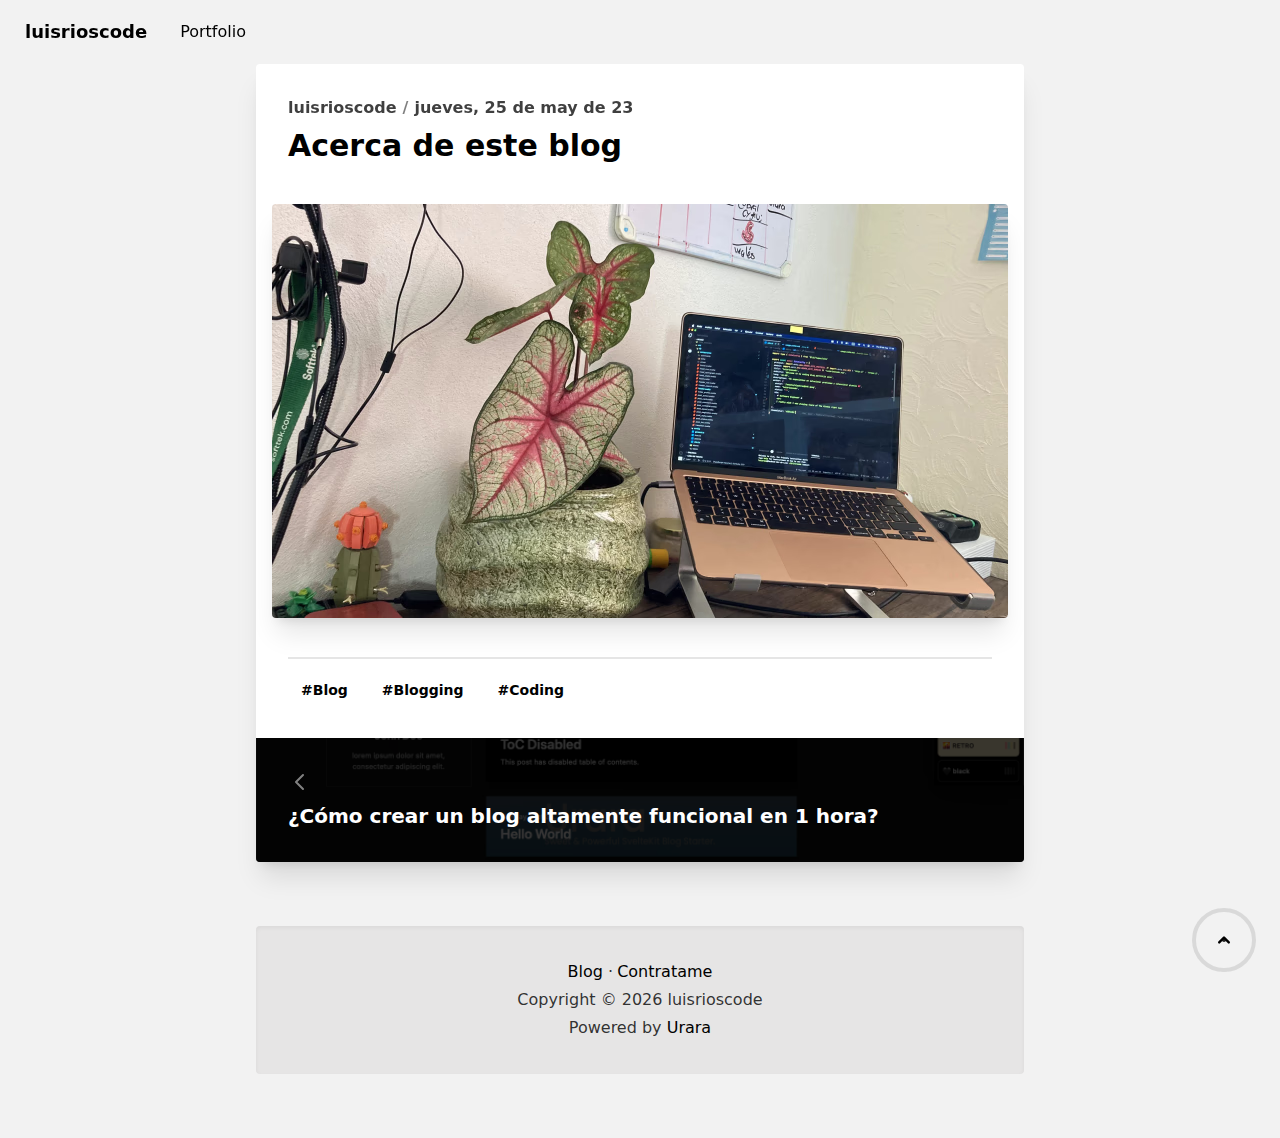
==== commit 7fb87deb: "deploy: d75ef1abfe0acc6d7f30a585caf5aa72ec3b4df2" ====
--- a/blog/index.html
+++ b/blog/index.html
@@ -9,35 +9,34 @@
     <link rel="alternate" type="application/atom+xml" href="/atom.xml" />
     <link rel="sitemap" type="application/xml" href="/sitemap.xml" />
     <meta http-equiv="content-security-policy" content="style-src 'self' 'unsafe-inline' https://giscus.app">
-		<link href="../_app/immutable/assets/_layout.d280dd81.css" rel="stylesheet">
-		<link href="../_app/immutable/assets/posts.50579275.css" rel="stylesheet">
-		<link rel="modulepreload" href="../_app/immutable/entry/start.0321225f.js">
-		<link rel="modulepreload" href="../_app/immutable/chunks/index.02fd8880.js">
-		<link rel="modulepreload" href="../_app/immutable/chunks/singletons.bacc1549.js">
-		<link rel="modulepreload" href="../_app/immutable/chunks/index.68272263.js">
-		<link rel="modulepreload" href="../_app/immutable/entry/app.3006cc21.js">
+		<link href="../_app/immutable/assets/_layout.15381b70.css" rel="stylesheet">
+		<link rel="modulepreload" href="../_app/immutable/entry/start.5e72334e.js">
+		<link rel="modulepreload" href="../_app/immutable/chunks/index.4fbdcc61.js">
+		<link rel="modulepreload" href="../_app/immutable/chunks/singletons.0d6f259b.js">
+		<link rel="modulepreload" href="../_app/immutable/chunks/index.921c2cb0.js">
+		<link rel="modulepreload" href="../_app/immutable/entry/app.f2ef6e35.js">
 		<link rel="modulepreload" href="../_app/immutable/chunks/preload-helper.41c905a7.js">
-		<link rel="modulepreload" href="../_app/immutable/entry/_layout.svelte.47bfc724.js">
-		<link rel="modulepreload" href="../_app/immutable/chunks/posts.7a17c96f.js">
-		<link rel="modulepreload" href="../_app/immutable/chunks/icon.7a0f810a.js">
-		<link rel="modulepreload" href="../_app/immutable/chunks/site.96908764.js">
+		<link rel="modulepreload" href="../_app/immutable/entry/_layout.svelte.214754e4.js">
+		<link rel="modulepreload" href="../_app/immutable/chunks/posts.d107e178.js">
+		<link rel="modulepreload" href="../_app/immutable/chunks/icon.58d25fb4.js">
+		<link rel="modulepreload" href="../_app/immutable/chunks/site.b549000a.js">
 		<link rel="modulepreload" href="../_app/immutable/entry/_layout.ts.cccaddcc.js">
 		<link rel="modulepreload" href="../_app/immutable/chunks/_layout.e59680bc.js">
-		<link rel="modulepreload" href="../_app/immutable/entry/blog-page.svelte.md.f35a4431.js">
-		<link rel="modulepreload" href="../_app/immutable/chunks/post_layout.b4d12ea1.js">
-		<link rel="modulepreload" href="../_app/immutable/chunks/footer.798f2849.js"><title>Blog | luisrioscode</title><!-- HEAD_svelte-1592q3p_START --><!-- HEAD_svelte-1592q3p_END --><!-- HEAD_svelte-1kxdj3d_START --><link rel="shortcut icon" href="https://urara-demo.netlify.app/favicon.png" sizes="48x48" type="image/png"><link rel="apple-touch-icon" href="https://urara-demo.netlify.app/assets/any@180.png" sizes="180x180" type="image/png"><link rel="icon" href="https://urara-demo.netlify.app/assets/any@192.png" sizes="192x192" type="image/png"><!-- HEAD_svelte-1kxdj3d_END --><!-- HEAD_svelte-1g590ms_START --><meta name="theme-color"><!-- HEAD_svelte-1g590ms_END --><!-- HEAD_svelte-abrfj_START --><meta name="author" content="luisrioscode"><link rel="canonical" href="https://urara-demo.netlify.app/blog">
+		<link rel="modulepreload" href="../_app/immutable/entry/blog-page.svelte.md.5aafdd62.js">
+		<link rel="modulepreload" href="../_app/immutable/chunks/post_layout.70970ee2.js">
+		<link rel="modulepreload" href="../_app/immutable/chunks/footer.d36b402c.js"><title>Acerca de este blog | luisrioscode</title><!-- HEAD_svelte-1592q3p_START --><!-- HEAD_svelte-1592q3p_END --><!-- HEAD_svelte-1kxdj3d_START --><link rel="shortcut icon" href="https://luisrioscode.xyz/favicon.png" sizes="48x48" type="image/png"><link rel="apple-touch-icon" href="https://luisrioscode.xyz/assets/any@180.png" sizes="180x180" type="image/png"><link rel="icon" href="https://luisrioscode.xyz/assets/any@192.png" sizes="192x192" type="image/png"><!-- HEAD_svelte-1kxdj3d_END --><!-- HEAD_svelte-1g590ms_START --><meta name="theme-color"><!-- HEAD_svelte-1g590ms_END --><!-- HEAD_svelte-abrfj_START --><meta name="author" content="luisrioscode"><link rel="canonical" href="https://luisrioscode.xyz/blog">
     
-    <meta name="keywords" content="Blog, Code, Luisrioscode">
+    <meta name="keywords" content="Blog, Blogging, Coding">
     <!-- HEAD_svelte-abrfj_END --><!-- HEAD_svelte-1y1uq0g_START --><meta property="og:site_name" content="luisrioscode"><meta property="og:locale" content="en-US"><meta property="og:type" content="article">
-    <meta property="og:title" content="Blog">
+    <meta property="og:title" content="Acerca de este blog">
     
-    <meta property="og:image" content="https://urara-demo.netlify.app/hello-world/urara.webp">
+    <meta property="og:image" content="https://luisrioscode.xyz/blog/me-blogging.webp">
       <meta name="twitter:card" content="summary_large_image">
-    <meta property="article:tag" content="Blog"><meta property="article:tag" content="Code"><meta property="article:tag" content="Luisrioscode">
-    <meta property="og:url" content="https://urara-demo.netlify.app/blog">
+    <meta property="article:tag" content="Blog"><meta property="article:tag" content="Blogging"><meta property="article:tag" content="Coding">
+    <meta property="og:url" content="https://luisrioscode.xyz/blog">
     <meta property="article:author" content="luisrioscode">
-    <meta property="article:published_time" content="2025-01-05T00:00:00.000Z">
-    <meta property="article:modified_time" content="2025-01-05T00:00:00.000Z"><!-- HEAD_svelte-1y1uq0g_END -->
+    <meta property="article:published_time" content="2023-05-25T00:00:00.000Z">
+    <meta property="article:modified_time" content="2023-05-26T00:00:00.000Z"><!-- HEAD_svelte-1y1uq0g_END -->
   </head>
   <body itemscope itemtype="https://schema.org/WebPage">
     <div style="display: contents">
@@ -55,24 +54,18 @@
 
 <div class="dropdown lg:hidden"><label for="navbar-dropdown" tabindex="0" class="btn btn-square btn-ghost"><span class="i-heroicons-outline-menu-alt-1"></span></label>
   <ul id="navbar-dropdown" tabindex="0" class="menu menu-compact dropdown-content bg-base-100 text-base-content shadow-lg rounded-box min-w-max max-w-52 p-2"><li><a href="/portfolio">Portfolio</a>
-        </li><li><a href="/hello-world">Get Started</a>
-        </li><li><a href="/hello-world/elements">Elements</a>
         </li></ul></div>
 <div class="swap order-last hidden lg:inline-grid"><button class="swap-on btn btn-ghost text-base font-normal normal-case transition-all duration-200 hidden"></button>
   <ul class="swap-off menu menu-horizontal p-0"><li><a class="!rounded-btn" href="/portfolio">Portfolio</a>
-        </li><li><a class="!rounded-btn" href="/hello-world">Get Started</a>
-        </li><li><a class="!rounded-btn" href="/hello-world/elements">Elements</a>
         </li></ul></div>
         <a href="/" class="btn btn-ghost normal-case text-lg">luisrioscode</a></div>
       <div class="navbar-end">
         <div id="change-theme" class="dropdown dropdown-end">
           
-          <div tabindex="0" class="btn btn-square btn-ghost"><span class="i-heroicons-outline-color-swatch"></span></div>
+          <div tabindex="0" class="btn btn-square btn-ghost hidden"><span class="i-heroicons-outline-color-swatch"></span></div>
           
           
-          <ul tabindex="0" class="flex flex-nowrap shadow-2xl menu dropdown-content bg-base-100 text-base-content rounded-box w-52 p-2 gap-2 overflow-y-auto max-h-[21.5rem]"><button data-theme="night" class="btn btn-ghost w-full hover:bg-primary group rounded-lg flex bg-base-100 p-2 transition-all"><p class="flex-1 text-left text-base-content group-hover:text-primary-content transition-color">🌃 Night</p>
-                <div class="grid grid-cols-4 gap-0.5 m-auto"><div class="bg-primary w-1 h-4 rounded-btn"></div><div class="bg-secondary w-1 h-4 rounded-btn"></div><div class="bg-accent w-1 h-4 rounded-btn"></div><div class="bg-neutral w-1 h-4 rounded-btn"></div></div>
-              </button><button data-theme="lofi" class="btn btn-ghost w-full hover:bg-primary group rounded-lg flex bg-base-100 p-2 transition-all"><p class="flex-1 text-left text-base-content group-hover:text-primary-content transition-color">🎶 Lo-Fi</p>
+          <ul tabindex="0" class="flex flex-nowrap shadow-2xl menu dropdown-content bg-base-100 text-base-content rounded-box w-52 p-2 gap-2 overflow-y-auto max-h-[21.5rem]"><button data-theme="lofi" class="btn btn-ghost w-full hover:bg-primary group rounded-lg flex bg-base-100 p-2 transition-all"><p class="flex-1 text-left text-base-content group-hover:text-primary-content transition-color">🎶 Lo-Fi</p>
                 <div class="grid grid-cols-4 gap-0.5 m-auto"><div class="bg-primary w-1 h-4 rounded-btn"></div><div class="bg-secondary w-1 h-4 rounded-btn"></div><div class="bg-accent w-1 h-4 rounded-btn"></div><div class="bg-neutral w-1 h-4 rounded-btn"></div></div>
               </button></ul></div></div></div></header>
 
@@ -88,19 +81,19 @@
   <div class="flex-none w-full max-w-screen-md mx-auto xl:mx-0"><article itemscope itemtype="https://schema.org/BlogPosting" itemprop="blogPost" class="h-entry card bg-base-100 rounded-none md:rounded-box md:shadow-xl overflow-hidden z-10 md:mb-8 lg:mb-16">
   
   
-  <div class="card-body gap-0 "><div class="flex flex-col gap-2"><figure class="md:order-last rounded-box shadow-xl mb-4 flex-col gap-2 -mx-4 -mt-8 md:mt-0"><picture><source srcset="/_app/immutable/assets/urara.313e3d84.avif 736w" type="image/avif">
-    <img src="/hello-world/urara.webp" alt="/hello-world/urara.webp" class="u-featured" loading="lazy" decoding="async"></picture></figure>
-      <div class="flex font-semibold gap-1.5"><a rel="author" class="opacity-75 hover:opacity-100 hover:text-primary duration-500 ease-in-out p-author h-card" href="https://urara-demo.netlify.app">luisrioscode</a>
+  <div class="card-body gap-0 "><div class="flex flex-col gap-2"><figure class="md:order-last rounded-box shadow-xl mb-4 flex-col gap-2 -mx-4 -mt-8 md:mt-0"><picture><source srcset="/_app/immutable/assets/me-blogging.36f91b6e.avif 736w" type="image/avif">
+    <img src="/blog/me-blogging.webp" alt="/blog/me-blogging.webp" class="u-featured" loading="lazy" decoding="async"></picture></figure>
+      <div class="flex font-semibold gap-1.5"><a rel="author" class="opacity-75 hover:opacity-100 hover:text-primary duration-500 ease-in-out p-author h-card" href="https://luisrioscode.xyz">luisrioscode</a>
   <span class="opacity-50">/</span>
-  <a href="/blog" class="u-url u-uid swap group/time"><time class="group-hover/time:opacity-0 font-semibold opacity-75 duration-500 ease-in-out mr-auto dt-published" datetime="2025-01-05T00:00:00.000Z" itemprop="datePublished">domingo, 5 de ene de 25</time>
-    <time class="opacity-0 group-hover/time:opacity-100 font-semibold text-primary duration-500 ease-in-out mr-auto dt-updated" datetime="2025-01-05T00:00:00.000Z" itemprop="dateModified">domingo, 5 de ene de 25</time></a></div>
-      <h1 itemprop="name headline" class="card-title text-3xl mb-8 p-name">Blog</h1>
+  <a href="/blog" class="u-url u-uid swap group/time"><time class="group-hover/time:opacity-0 font-semibold opacity-75 duration-500 ease-in-out mr-auto dt-published" datetime="2023-05-25T00:00:00.000Z" itemprop="datePublished">jueves, 25 de may de 23</time>
+    <time class="opacity-0 group-hover/time:opacity-100 font-semibold text-primary duration-500 ease-in-out mr-auto dt-updated" datetime="2023-05-26T00:00:00.000Z" itemprop="dateModified">viernes, 26 de may de 23</time></a></div>
+      <h1 itemprop="name headline" class="card-title text-3xl mb-8 p-name">Acerca de este blog</h1>
       </div>
     <main itemprop="articleBody" class="urara-prose prose e-content"></main>
     <div class="divider mt-4 mb-0"></div>
       <div><a href="/?tags=Blog" class="btn btn-sm btn-ghost normal-case mt-2 mr-2 p-category">#Blog
-          </a><a href="/?tags=Code" class="btn btn-sm btn-ghost normal-case mt-2 mr-2 p-category">#Code
-          </a><a href="/?tags=Luisrioscode" class="btn btn-sm btn-ghost normal-case mt-2 mr-2 p-category">#Luisrioscode
+          </a><a href="/?tags=Blogging" class="btn btn-sm btn-ghost normal-case mt-2 mr-2 p-category">#Blogging
+          </a><a href="/?tags=Coding" class="btn btn-sm btn-ghost normal-case mt-2 mr-2 p-category">#Coding
           </a></div></div>
   
     </article>
@@ -117,10 +110,10 @@
       </p></div></footer></div></div></div>
 
 
-			<script type="application/json" data-sveltekit-fetched data-url="/posts.json">{"status":200,"statusText":"","headers":{},"body":"[{\"title\":\"Blog\",\"image\":\"/hello-world/urara.webp\",\"created\":\"2025-01-05T00:00:00.000Z\",\"updated\":\"2025-01-05T00:00:00.000Z\",\"tags\":[\"Blog\",\"Code\",\"Luisrioscode\"],\"flags\":[],\"slug\":\"/blog/+page.svelte.md\",\"path\":\"/blog\",\"toc\":false,\"type\":\"article\",\"html\":\"\"},{\"title\":\"Elements\",\"created\":\"2021-12-12T00:00:00.000Z\",\"tags\":[\"Urara\",\"Elements\"],\"flags\":[],\"updated\":\"2023-05-25T22:07:48.257Z\",\"slug\":\"/hello-world/elements/+page.svelte.md\",\"path\":\"/hello-world/elements\",\"toc\":[{\"depth\":2,\"title\":\"Headings\",\"slug\":\"headings\"},{\"depth\":3,\"title\":\"Heading\",\"slug\":\"heading\"},{\"depth\":4,\"title\":\"Heading\",\"slug\":\"heading-1\"},{\"depth\":5,\"title\":\"Heading\",\"slug\":\"heading-2\"},{\"depth\":6,\"title\":\"Heading\",\"slug\":\"heading-3\"},{\"depth\":2,\"title\":\"Paragraphs\",\"slug\":\"paragraphs\"},{\"depth\":2,\"title\":\"Lists\",\"slug\":\"lists\"},{\"depth\":3,\"title\":\"Definition List (dl)\",\"slug\":\"definition-list-dl\"},{\"depth\":3,\"title\":\"Ordered List (ol)\",\"slug\":\"ordered-list-ol\"},{\"depth\":3,\"title\":\"Unordered List (ul)\",\"slug\":\"unordered-list-ul\"},{\"depth\":3,\"title\":\"Checkbox List (ul)\",\"slug\":\"checkbox-list-ul\"},{\"depth\":2,\"title\":\"Table\",\"slug\":\"table\"},{\"depth\":2,\"title\":\"Footnotes\",\"slug\":\"footnotes\"},{\"depth\":2,\"title\":\"Code\",\"slug\":\"code\"},{\"depth\":2,\"title\":\"Misc\",\"slug\":\"misc\"},{\"depth\":2,\"title\":\"Svelte Components\",\"slug\":\"svelte-components\"}],\"type\":\"article\",\"html\":\"\"},{\"title\":\"ToC Disabled\",\"summary\":\"This post has disabled table of contents.\",\"created\":\"2021-12-12T00:00:00.000Z\",\"tags\":[\"Front-Matter\"],\"toc\":false,\"flags\":[],\"updated\":\"2023-05-25T22:07:48.257Z\",\"slug\":\"/hello-world/toc-disabled/+page.md\",\"path\":\"/hello-world/toc-disabled\",\"type\":\"article\",\"html\":\"\"},{\"title\":\"Hello World\",\"image\":\"/hello-world/urara.webp\",\"created\":\"2021-11-01T00:00:00.000Z\",\"updated\":\"2021-12-12T00:00:00.000Z\",\"tags\":[\"Hello World\",\"Urara\"],\"flags\":[],\"slug\":\"/hello-world/+page.svelte.md\",\"path\":\"/hello-world\",\"toc\":[{\"depth\":2,\"title\":\"Developing\",\"slug\":\"developing\"},{\"depth\":2,\"title\":\"Building\",\"slug\":\"building\"},{\"depth\":2,\"title\":\"Documentation\",\"slug\":\"documentation\"}],\"type\":\"article\",\"html\":\"\"}]"}</script>
+			<script type="application/json" data-sveltekit-fetched data-url="/posts.json">{"status":200,"statusText":"","headers":{},"body":"[{\"title\":\"¿Cómo crear un blog altamente funcional en 1 hora?\",\"image\":\"/blog/urara-blog-template.webp\",\"created\":\"2025-01-05T00:00:00.000Z\",\"updated\":\"2025-01-05T00:00:00.000Z\",\"tags\":[\"Coding\",\"Proyectos\",\"SvelteKit\",\"Urara\"],\"flags\":[],\"slug\":\"/blog/tutorial-como-hacer-un-blog-con-urara-y-sveltekit/+page.svelte.md\",\"path\":\"/blog/tutorial-como-hacer-un-blog-con-urara-y-sveltekit\",\"toc\":[{\"depth\":2,\"title\":\"SvelteKit\",\"slug\":\"sveltekit\"},{\"depth\":2,\"title\":\"Tailwind\",\"slug\":\"tailwind\"},{\"depth\":2,\"title\":\"Template utilizado\",\"slug\":\"template-utilizado\"},{\"depth\":2,\"title\":\"Servicio de hospedaje\",\"slug\":\"servicio-de-hospedaje\"}],\"type\":\"article\",\"html\":\"\"},{\"title\":\"Acerca de este blog\",\"image\":\"/blog/me-blogging.webp\",\"created\":\"2023-05-25T00:00:00.000Z\",\"updated\":\"2023-05-26T00:00:00.000Z\",\"tags\":[\"Blog\",\"Blogging\",\"Coding\"],\"flags\":[],\"slug\":\"/blog/+page.svelte.md\",\"path\":\"/blog\",\"toc\":false,\"type\":\"article\",\"html\":\"\"}]"}</script>
 			<script>
 				{
-					__sveltekit_ba1tma = {
+					__sveltekit_11u9t8f = {
 						base: new URL("..", location).pathname.slice(0, -1),
 						env: {}
 					};
@@ -130,8 +123,8 @@
 					const data = [null,null];
 
 					Promise.all([
-						import("../_app/immutable/entry/start.0321225f.js"),
-						import("../_app/immutable/entry/app.3006cc21.js")
+						import("../_app/immutable/entry/start.5e72334e.js"),
+						import("../_app/immutable/entry/app.f2ef6e35.js")
 					]).then(([kit, app]) => {
 						kit.start(app, element, {
 							node_ids: [0, 3],
--- a/_app/immutable/assets/_layout.15381b70.css
+++ b/_app/immutable/assets/_layout.15381b70.css
@@ -0,0 +1 @@
+.i-heroicons-outline-chevron-left{--un-icon:url("data:image/svg+xml;utf8,%3Csvg viewBox='0 0 24 24' width='1.5em' height='1.5em' xmlns='http://www.w3.org/2000/svg' %3E%3Cpath fill='none' stroke='currentColor' stroke-linecap='round' stroke-linejoin='round' stroke-width='2' d='m15 19l-7-7l7-7'/%3E%3C/svg%3E");-webkit-mask:var(--un-icon)no-repeat;mask:var(--un-icon)no-repeat;color:inherit;width:1.5em;height:1.5em;background-color:currentColor;-webkit-mask-size:100% 100%;mask-size:100% 100%}.i-heroicons-outline-chevron-right{--un-icon:url("data:image/svg+xml;utf8,%3Csvg viewBox='0 0 24 24' width='1.5em' height='1.5em' xmlns='http://www.w3.org/2000/svg' %3E%3Cpath fill='none' stroke='currentColor' stroke-linecap='round' stroke-linejoin='round' stroke-width='2' d='m9 5l7 7l-7 7'/%3E%3C/svg%3E");-webkit-mask:var(--un-icon)no-repeat;mask:var(--un-icon)no-repeat;color:inherit;width:1.5em;height:1.5em;background-color:currentColor;-webkit-mask-size:100% 100%;mask-size:100% 100%}.i-heroicons-outline-color-swatch{--un-icon:url("data:image/svg+xml;utf8,%3Csvg viewBox='0 0 24 24' width='1.5em' height='1.5em' xmlns='http://www.w3.org/2000/svg' %3E%3Cpath fill='none' stroke='currentColor' stroke-linecap='round' stroke-linejoin='round' stroke-width='2' d='M7 21a4 4 0 0 1-4-4V5a2 2 0 0 1 2-2h4a2 2 0 0 1 2 2v12a4 4 0 0 1-4 4Zm0 0h12a2 2 0 0 0 2-2v-4a2 2 0 0 0-2-2h-2.343M11 7.343l1.657-1.657a2 2 0 0 1 2.828 0l2.829 2.829a2 2 0 0 1 0 2.828l-8.486 8.485M7 17h.01'/%3E%3C/svg%3E");-webkit-mask:var(--un-icon)no-repeat;mask:var(--un-icon)no-repeat;color:inherit;width:1.5em;height:1.5em;background-color:currentColor;-webkit-mask-size:100% 100%;mask-size:100% 100%}.i-heroicons-outline-menu-alt-1{--un-icon:url("data:image/svg+xml;utf8,%3Csvg viewBox='0 0 24 24' width='1.5em' height='1.5em' xmlns='http://www.w3.org/2000/svg' %3E%3Cpath fill='none' stroke='currentColor' stroke-linecap='round' stroke-linejoin='round' stroke-width='2' d='M4 6h16M4 12h8m-8 6h16'/%3E%3C/svg%3E");-webkit-mask:var(--un-icon)no-repeat;mask:var(--un-icon)no-repeat;color:inherit;width:1.5em;height:1.5em;background-color:currentColor;-webkit-mask-size:100% 100%;mask-size:100% 100%}.i-heroicons-outline-reply{--un-icon:url("data:image/svg+xml;utf8,%3Csvg viewBox='0 0 24 24' width='1.5em' height='1.5em' xmlns='http://www.w3.org/2000/svg' %3E%3Cpath fill='none' stroke='currentColor' stroke-linecap='round' stroke-linejoin='round' stroke-width='2' d='M3 10h10a8 8 0 0 1 8 8v2M3 10l6 6m-6-6l6-6'/%3E%3C/svg%3E");-webkit-mask:var(--un-icon)no-repeat;mask:var(--un-icon)no-repeat;color:inherit;width:1.5em;height:1.5em;background-color:currentColor;-webkit-mask-size:100% 100%;mask-size:100% 100%}.i-heroicons-outline-search{--un-icon:url("data:image/svg+xml;utf8,%3Csvg viewBox='0 0 24 24' width='1.5em' height='1.5em' xmlns='http://www.w3.org/2000/svg' %3E%3Cpath fill='none' stroke='currentColor' stroke-linecap='round' stroke-linejoin='round' stroke-width='2' d='m21 21l-6-6m2-5a7 7 0 1 1-14 0a7 7 0 0 1 14 0Z'/%3E%3C/svg%3E");-webkit-mask:var(--un-icon)no-repeat;mask:var(--un-icon)no-repeat;color:inherit;width:1.5em;height:1.5em;background-color:currentColor;-webkit-mask-size:100% 100%;mask-size:100% 100%}.i-heroicons-outline-sort-ascending{--un-icon:url("data:image/svg+xml;utf8,%3Csvg viewBox='0 0 24 24' width='1.5em' height='1.5em' xmlns='http://www.w3.org/2000/svg' %3E%3Cpath fill='none' stroke='currentColor' stroke-linecap='round' stroke-linejoin='round' stroke-width='2' d='M3 4h13M3 8h9m-9 4h6m4 0l4-4m0 0l4 4m-4-4v12'/%3E%3C/svg%3E");-webkit-mask:var(--un-icon)no-repeat;mask:var(--un-icon)no-repeat;color:inherit;width:1.5em;height:1.5em;background-color:currentColor;-webkit-mask-size:100% 100%;mask-size:100% 100%}.i-heroicons-outline-sort-descending{--un-icon:url("data:image/svg+xml;utf8,%3Csvg viewBox='0 0 24 24' width='1.5em' height='1.5em' xmlns='http://www.w3.org/2000/svg' %3E%3Cpath fill='none' stroke='currentColor' stroke-linecap='round' stroke-linejoin='round' stroke-width='2' d='M3 4h13M3 8h9m-9 4h9m5-4v12m0 0l-4-4m4 4l4-4'/%3E%3C/svg%3E");-webkit-mask:var(--un-icon)no-repeat;mask:var(--un-icon)no-repeat;color:inherit;width:1.5em;height:1.5em;background-color:currentColor;-webkit-mask-size:100% 100%;mask-size:100% 100%}.i-heroicons-outline-trash{--un-icon:url("data:image/svg+xml;utf8,%3Csvg viewBox='0 0 24 24' width='1.5em' height='1.5em' xmlns='http://www.w3.org/2000/svg' %3E%3Cpath fill='none' stroke='currentColor' stroke-linecap='round' stroke-linejoin='round' stroke-width='2' d='m19 7l-.867 12.142A2 2 0 0 1 16.138 21H7.862a2 2 0 0 1-1.995-1.858L5 7m5 4v6m4-6v6m1-10V4a1 1 0 0 0-1-1h-4a1 1 0 0 0-1 1v3M4 7h16'/%3E%3C/svg%3E");-webkit-mask:var(--un-icon)no-repeat;mask:var(--un-icon)no-repeat;color:inherit;width:1.5em;height:1.5em;background-color:currentColor;-webkit-mask-size:100% 100%;mask-size:100% 100%}.i-heroicons-outline-x{--un-icon:url("data:image/svg+xml;utf8,%3Csvg viewBox='0 0 24 24' width='1.5em' height='1.5em' xmlns='http://www.w3.org/2000/svg' %3E%3Cpath fill='none' stroke='currentColor' stroke-linecap='round' stroke-linejoin='round' stroke-width='2' d='M6 18L18 6M6 6l12 12'/%3E%3C/svg%3E");-webkit-mask:var(--un-icon)no-repeat;mask:var(--un-icon)no-repeat;color:inherit;width:1.5em;height:1.5em;background-color:currentColor;-webkit-mask-size:100% 100%;mask-size:100% 100%}.i-heroicons-solid-chevron-down{--un-icon:url("data:image/svg+xml;utf8,%3Csvg viewBox='0 0 20 20' width='1.5em' height='1.5em' xmlns='http://www.w3.org/2000/svg' %3E%3Cpath fill='currentColor' fill-rule='evenodd' d='M5.293 7.293a1 1 0 0 1 1.414 0L10 10.586l3.293-3.293a1 1 0 1 1 1.414 1.414l-4 4a1 1 0 0 1-1.414 0l-4-4a1 1 0 0 1 0-1.414Z' clip-rule='evenodd'/%3E%3C/svg%3E");-webkit-mask:var(--un-icon)no-repeat;mask:var(--un-icon)no-repeat;color:inherit;width:1.5em;height:1.5em;background-color:currentColor;-webkit-mask-size:100% 100%;mask-size:100% 100%}.i-heroicons-solid-chevron-right{--un-icon:url("data:image/svg+xml;utf8,%3Csvg viewBox='0 0 20 20' width='1.5em' height='1.5em' xmlns='http://www.w3.org/2000/svg' %3E%3Cpath fill='currentColor' fill-rule='evenodd' d='M7.293 14.707a1 1 0 0 1 0-1.414L10.586 10L7.293 6.707a1 1 0 0 1 1.414-1.414l4 4a1 1 0 0 1 0 1.414l-4 4a1 1 0 0 1-1.414 0Z' clip-rule='evenodd'/%3E%3C/svg%3E");-webkit-mask:var(--un-icon)no-repeat;mask:var(--un-icon)no-repeat;color:inherit;width:1.5em;height:1.5em;background-color:currentColor;-webkit-mask-size:100% 100%;mask-size:100% 100%}.i-heroicons-solid-chevron-up{--un-icon:url("data:image/svg+xml;utf8,%3Csvg viewBox='0 0 20 20' width='1.5em' height='1.5em' xmlns='http://www.w3.org/2000/svg' %3E%3Cpath fill='currentColor' fill-rule='evenodd' d='M14.707 12.707a1 1 0 0 1-1.414 0L10 9.414l-3.293 3.293a1 1 0 0 1-1.414-1.414l4-4a1 1 0 0 1 1.414 0l4 4a1 1 0 0 1 0 1.414Z' clip-rule='evenodd'/%3E%3C/svg%3E");-webkit-mask:var(--un-icon)no-repeat;mask:var(--un-icon)no-repeat;color:inherit;width:1.5em;height:1.5em;background-color:currentColor;-webkit-mask-size:100% 100%;mask-size:100% 100%}*,:before,:after{box-sizing:border-box;border:0 solid #e5e7eb}:before,:after{--tw-content:""}html{-webkit-text-size-adjust:100%;-moz-tab-size:4;tab-size:4;font-feature-settings:normal;font-variation-settings:normal;font-family:ui-sans-serif,system-ui,-apple-system,BlinkMacSystemFont,Segoe UI,Roboto,Helvetica Neue,Arial,Noto Sans,sans-serif,Apple Color Emoji,Segoe UI Emoji,Segoe UI Symbol,Noto Color Emoji;line-height:1.5}body{line-height:inherit;margin:0}hr{height:0;color:inherit;border-top-width:1px}abbr:where([title]){text-decoration:underline dotted}h1,h2,h3,h4,h5,h6{font-size:inherit;font-weight:inherit}a{color:inherit;text-decoration:inherit}b,strong{font-weight:bolder}code,kbd,samp,pre{font-family:ui-monospace,SFMono-Regular,Menlo,Monaco,Consolas,Liberation Mono,Courier New,monospace;font-size:1em}small{font-size:80%}sub,sup{vertical-align:baseline;font-size:75%;line-height:0;position:relative}sub{bottom:-.25em}sup{top:-.5em}table{text-indent:0;border-color:inherit;border-collapse:collapse}button,input,optgroup,select,textarea{font-family:inherit;font-size:100%;font-weight:inherit;line-height:inherit;color:inherit;margin:0;padding:0}button,select{text-transform:none}button,[type=button],[type=reset],[type=submit]{-webkit-appearance:button;background-color:#0000;background-image:none}:-moz-focusring{outline:auto}:-moz-ui-invalid{box-shadow:none}progress{vertical-align:baseline}::-webkit-inner-spin-button,::-webkit-outer-spin-button{height:auto}[type=search]{-webkit-appearance:textfield;outline-offset:-2px}::-webkit-search-decoration{-webkit-appearance:none}::-webkit-file-upload-button{-webkit-appearance:button;font:inherit}summary{display:list-item}blockquote,dl,dd,h1,h2,h3,h4,h5,h6,hr,figure,p,pre{margin:0}fieldset{margin:0;padding:0}legend{padding:0}ol,ul,menu{margin:0;padding:0;list-style:none}textarea{resize:vertical}input::placeholder,textarea::placeholder{opacity:1;color:#9ca3af}button,[role=button]{cursor:pointer}:disabled{cursor:default}img,svg,video,canvas,audio,iframe,embed,object{vertical-align:middle;display:block}img,video{max-width:100%;height:auto}[hidden]{display:none}:root,[data-theme]{background-color:hsla(var(--b1)/var(--tw-bg-opacity,1));color:hsla(var(--bc)/var(--tw-text-opacity,1))}html{-webkit-tap-highlight-color:transparent}:root{color-scheme:light;--pf:0 0% 4.0784%;--sf:0 1.9608% 8%;--af:0 0% 11.922%;--nf:0 0% 0%;--btn-text-case:uppercase;--border-btn:1px;--tab-border:1px;--p:0 0% 5.098%;--pc:0 0% 100%;--s:0 1.9608% 10%;--sc:0 0% 100%;--a:0 0% 14.902%;--ac:0 0% 100%;--n:0 0% 0%;--nc:0 0% 100%;--b1:0 0% 100%;--b2:0 0% 94.902%;--b3:0 1.9608% 90%;--bc:0 0% 0%;--in:212.35 100% 47.647%;--inc:0 0% 100%;--su:136.84 72.152% 46.471%;--suc:0 0% 100%;--wa:4.5614 100% 66.471%;--wac:0 0% 100%;--er:325.05 77.6% 49.02%;--erc:0 0% 100%;--rounded-box:.25rem;--rounded-btn:.125rem;--rounded-badge:.125rem;--animation-btn:0;--animation-input:0;--btn-focus-scale:1;--tab-radius:0}*,:before,:after{--tw-border-spacing-x:0;--tw-border-spacing-y:0;--tw-translate-x:0;--tw-translate-y:0;--tw-rotate:0;--tw-skew-x:0;--tw-skew-y:0;--tw-scale-x:1;--tw-scale-y:1;--tw-pan-x: ;--tw-pan-y: ;--tw-pinch-zoom: ;--tw-scroll-snap-strictness:proximity;--tw-gradient-from-position: ;--tw-gradient-via-position: ;--tw-gradient-to-position: ;--tw-ordinal: ;--tw-slashed-zero: ;--tw-numeric-figure: ;--tw-numeric-spacing: ;--tw-numeric-fraction: ;--tw-ring-inset: ;--tw-ring-offset-width:0px;--tw-ring-offset-color:#fff;--tw-ring-color:#3b82f680;--tw-ring-offset-shadow:0 0 #0000;--tw-ring-shadow:0 0 #0000;--tw-shadow:0 0 #0000;--tw-shadow-colored:0 0 #0000;--tw-blur: ;--tw-brightness: ;--tw-contrast: ;--tw-grayscale: ;--tw-hue-rotate: ;--tw-invert: ;--tw-saturate: ;--tw-sepia: ;--tw-drop-shadow: ;--tw-backdrop-blur: ;--tw-backdrop-brightness: ;--tw-backdrop-contrast: ;--tw-backdrop-grayscale: ;--tw-backdrop-hue-rotate: ;--tw-backdrop-invert: ;--tw-backdrop-opacity: ;--tw-backdrop-saturate: ;--tw-backdrop-sepia: }::backdrop{--tw-border-spacing-x:0;--tw-border-spacing-y:0;--tw-translate-x:0;--tw-translate-y:0;--tw-rotate:0;--tw-skew-x:0;--tw-skew-y:0;--tw-scale-x:1;--tw-scale-y:1;--tw-pan-x: ;--tw-pan-y: ;--tw-pinch-zoom: ;--tw-scroll-snap-strictness:proximity;--tw-gradient-from-position: ;--tw-gradient-via-position: ;--tw-gradient-to-position: ;--tw-ordinal: ;--tw-slashed-zero: ;--tw-numeric-figure: ;--tw-numeric-spacing: ;--tw-numeric-fraction: ;--tw-ring-inset: ;--tw-ring-offset-width:0px;--tw-ring-offset-color:#fff;--tw-ring-color:#3b82f680;--tw-ring-offset-shadow:0 0 #0000;--tw-ring-shadow:0 0 #0000;--tw-shadow:0 0 #0000;--tw-shadow-colored:0 0 #0000;--tw-blur: ;--tw-brightness: ;--tw-contrast: ;--tw-grayscale: ;--tw-hue-rotate: ;--tw-invert: ;--tw-saturate: ;--tw-sepia: ;--tw-drop-shadow: ;--tw-backdrop-blur: ;--tw-backdrop-brightness: ;--tw-backdrop-contrast: ;--tw-backdrop-grayscale: ;--tw-backdrop-hue-rotate: ;--tw-backdrop-invert: ;--tw-backdrop-opacity: ;--tw-backdrop-saturate: ;--tw-backdrop-sepia: }.container{width:100%}@media (width>=640px){.container{max-width:640px}}@media (width>=768px){.container{max-width:768px}}@media (width>=1024px){.container{max-width:1024px}}@media (width>=1280px){.container{max-width:1280px}}@media (width>=1536px){.container{max-width:1536px}}.prose{color:var(--tw-prose-body);max-width:65ch}.prose :where(p):not(:where([class~=not-prose] *)){margin-top:1.25em;margin-bottom:1.25em}.prose :where([class~=lead]):not(:where([class~=not-prose] *)){color:var(--tw-prose-lead);margin-top:1.2em;margin-bottom:1.2em;font-size:1.25em;line-height:1.6}.prose :where(a):not(:where([class~=not-prose] *)){color:var(--tw-prose-links);font-weight:500;text-decoration:underline}.prose :where(strong):not(:where([class~=not-prose] *)){color:var(--tw-prose-bold);font-weight:600}.prose :where(a strong):not(:where([class~=not-prose] *)){color:inherit}.prose :where(blockquote strong):not(:where([class~=not-prose] *)){color:inherit}.prose :where(thead th strong):not(:where([class~=not-prose] *)){color:inherit}.prose :where(ol):not(:where([class~=not-prose] *)){margin-top:1.25em;margin-bottom:1.25em;padding-left:1.625em;list-style-type:decimal}.prose :where(ol[type=A]):not(:where([class~=not-prose] *)){list-style-type:upper-alpha}.prose :where(ol[type=a]):not(:where([class~=not-prose] *)){list-style-type:lower-alpha}.prose :where(ol[type=A s]):not(:where([class~=not-prose] *)){list-style-type:upper-alpha}.prose :where(ol[type=a s]):not(:where([class~=not-prose] *)){list-style-type:lower-alpha}.prose :where(ol[type=I]):not(:where([class~=not-prose] *)){list-style-type:upper-roman}.prose :where(ol[type=i]):not(:where([class~=not-prose] *)){list-style-type:lower-roman}.prose :where(ol[type=I s]):not(:where([class~=not-prose] *)){list-style-type:upper-roman}.prose :where(ol[type=i s]):not(:where([class~=not-prose] *)){list-style-type:lower-roman}.prose :where(ol[type="1"]):not(:where([class~=not-prose] *)){list-style-type:decimal}.prose :where(ul):not(:where([class~=not-prose] *)){margin-top:1.25em;margin-bottom:1.25em;padding-left:1.625em;list-style-type:disc}.prose :where(ol>li):not(:where([class~=not-prose] *))::marker{color:var(--tw-prose-counters);font-weight:400}.prose :where(ul>li):not(:where([class~=not-prose] *))::marker{color:var(--tw-prose-bullets)}.prose :where(hr):not(:where([class~=not-prose] *)){border-color:var(--tw-prose-hr);border-top-width:1px;margin-top:3em;margin-bottom:3em}.prose :where(blockquote):not(:where([class~=not-prose] *)){color:var(--tw-prose-quotes);border-left-width:.25rem;border-left-color:var(--tw-prose-quote-borders);quotes:"“""”""‘""’";margin-top:1.6em;margin-bottom:1.6em;padding-left:1em;font-style:italic;font-weight:500}.prose :where(blockquote p:first-of-type):not(:where([class~=not-prose] *)):before{content:open-quote}.prose :where(blockquote p:last-of-type):not(:where([class~=not-prose] *)):after{content:close-quote}.prose :where(h1):not(:where([class~=not-prose] *)){color:var(--tw-prose-headings);margin-top:0;margin-bottom:.888889em;font-size:2.25em;font-weight:800;line-height:1.11111}.prose :where(h1 strong):not(:where([class~=not-prose] *)){color:inherit;font-weight:900}.prose :where(h2):not(:where([class~=not-prose] *)){color:var(--tw-prose-headings);margin-top:2em;margin-bottom:1em;font-size:1.5em;font-weight:700;line-height:1.33333}.prose :where(h2 strong):not(:where([class~=not-prose] *)){color:inherit;font-weight:800}.prose :where(h3):not(:where([class~=not-prose] *)){color:var(--tw-prose-headings);margin-top:1.6em;margin-bottom:.6em;font-size:1.25em;font-weight:600;line-height:1.6}.prose :where(h3 strong):not(:where([class~=not-prose] *)){color:inherit;font-weight:700}.prose :where(h4):not(:where([class~=not-prose] *)){color:var(--tw-prose-headings);margin-top:1.5em;margin-bottom:.5em;font-weight:600;line-height:1.5}.prose :where(h4 strong):not(:where([class~=not-prose] *)){color:inherit;font-weight:700}.prose :where(img):not(:where([class~=not-prose] *)){margin-top:2em;margin-bottom:2em}.prose :where(figure>*):not(:where([class~=not-prose] *)){margin-top:0;margin-bottom:0}.prose :where(figcaption):not(:where([class~=not-prose] *)){color:var(--tw-prose-captions);margin-top:.857143em;font-size:.875em;line-height:1.42857}.prose :where(code):not(:where([class~=not-prose] *)){color:var(--tw-prose-code);font-size:.875em;font-weight:600}.prose :where(code):not(:where([class~=not-prose] *)):before{content:"`"}.prose :where(code):not(:where([class~=not-prose] *)):after{content:"`"}.prose :where(a code):not(:where([class~=not-prose] *)){color:inherit}.prose :where(h1 code):not(:where([class~=not-prose] *)){color:inherit}.prose :where(h2 code):not(:where([class~=not-prose] *)){color:inherit;font-size:.875em}.prose :where(h3 code):not(:where([class~=not-prose] *)){color:inherit;font-size:.9em}.prose :where(h4 code):not(:where([class~=not-prose] *)){color:inherit}.prose :where(blockquote code):not(:where([class~=not-prose] *)){color:inherit}.prose :where(thead th code):not(:where([class~=not-prose] *)){color:inherit}.prose :where(pre):not(:where([class~=not-prose] *)){color:var(--tw-prose-pre-code);background-color:var(--tw-prose-pre-bg);border-radius:.375rem;margin-top:1.71429em;margin-bottom:1.71429em;padding:.857143em 1.14286em;font-size:.875em;font-weight:400;line-height:1.71429;overflow-x:auto}.prose :where(pre code):not(:where([class~=not-prose] *)){font-weight:inherit;color:inherit;font-size:inherit;font-family:inherit;line-height:inherit;background-color:#0000;border-width:0;border-radius:0;padding:0}.prose :where(pre code):not(:where([class~=not-prose] *)):before{content:none}.prose :where(pre code):not(:where([class~=not-prose] *)):after{content:none}.prose :where(table):not(:where([class~=not-prose] *)){width:100%;table-layout:auto;text-align:left;margin-top:2em;margin-bottom:2em;font-size:.875em;line-height:1.71429}.prose :where(thead):not(:where([class~=not-prose] *)){border-bottom-width:1px;border-bottom-color:var(--tw-prose-th-borders)}.prose :where(thead th):not(:where([class~=not-prose] *)){color:var(--tw-prose-headings);vertical-align:bottom;padding-bottom:.571429em;padding-left:.571429em;padding-right:.571429em;font-weight:600}.prose :where(tbody tr):not(:where([class~=not-prose] *)){border-bottom-width:1px;border-bottom-color:var(--tw-prose-td-borders)}.prose :where(tbody tr:last-child):not(:where([class~=not-prose] *)){border-bottom-width:0}.prose :where(tbody td):not(:where([class~=not-prose] *)){vertical-align:baseline}.prose :where(tfoot):not(:where([class~=not-prose] *)){border-top-width:1px;border-top-color:var(--tw-prose-th-borders)}.prose :where(tfoot td):not(:where([class~=not-prose] *)){vertical-align:top}.prose{--tw-prose-body:#374151;--tw-prose-headings:#111827;--tw-prose-lead:#4b5563;--tw-prose-links:#111827;--tw-prose-bold:#111827;--tw-prose-counters:#6b7280;--tw-prose-bullets:#d1d5db;--tw-prose-hr:#e5e7eb;--tw-prose-quotes:#111827;--tw-prose-quote-borders:#e5e7eb;--tw-prose-captions:#6b7280;--tw-prose-code:#111827;--tw-prose-pre-code:#e5e7eb;--tw-prose-pre-bg:#1f2937;--tw-prose-th-borders:#d1d5db;--tw-prose-td-borders:#e5e7eb;--tw-prose-invert-body:#d1d5db;--tw-prose-invert-headings:#fff;--tw-prose-invert-lead:#9ca3af;--tw-prose-invert-links:#fff;--tw-prose-invert-bold:#fff;--tw-prose-invert-counters:#9ca3af;--tw-prose-invert-bullets:#4b5563;--tw-prose-invert-hr:#374151;--tw-prose-invert-quotes:#f3f4f6;--tw-prose-invert-quote-borders:#374151;--tw-prose-invert-captions:#9ca3af;--tw-prose-invert-code:#fff;--tw-prose-invert-pre-code:#d1d5db;--tw-prose-invert-pre-bg:#00000080;--tw-prose-invert-th-borders:#4b5563;--tw-prose-invert-td-borders:#374151;font-size:1rem;line-height:1.75}.prose :where(video):not(:where([class~=not-prose] *)){margin-top:2em;margin-bottom:2em}.prose :where(figure):not(:where([class~=not-prose] *)){margin-top:2em;margin-bottom:2em}.prose :where(li):not(:where([class~=not-prose] *)){margin-top:.5em;margin-bottom:.5em}.prose :where(ol>li):not(:where([class~=not-prose] *)){padding-left:.375em}.prose :where(ul>li):not(:where([class~=not-prose] *)){padding-left:.375em}.prose :where(.prose>ul>li p):not(:where([class~=not-prose] *)){margin-top:.75em;margin-bottom:.75em}.prose :where(.prose>ul>li>:first-child):not(:where([class~=not-prose] *)){margin-top:1.25em}.prose :where(.prose>ul>li>:last-child):not(:where([class~=not-prose] *)){margin-bottom:1.25em}.prose :where(.prose>ol>li>:first-child):not(:where([class~=not-prose] *)){margin-top:1.25em}.prose :where(.prose>ol>li>:last-child):not(:where([class~=not-prose] *)){margin-bottom:1.25em}.prose :where(ul ul,ul ol,ol ul,ol ol):not(:where([class~=not-prose] *)){margin-top:.75em;margin-bottom:.75em}.prose :where(hr+*):not(:where([class~=not-prose] *)){margin-top:0}.prose :where(h2+*):not(:where([class~=not-prose] *)){margin-top:0}.prose :where(h3+*):not(:where([class~=not-prose] *)){margin-top:0}.prose :where(h4+*):not(:where([class~=not-prose] *)){margin-top:0}.prose :where(thead th:first-child):not(:where([class~=not-prose] *)){padding-left:0}.prose :where(thead th:last-child):not(:where([class~=not-prose] *)){padding-right:0}.prose :where(tbody td,tfoot td):not(:where([class~=not-prose] *)){padding:.571429em}.prose :where(tbody td:first-child,tfoot td:first-child):not(:where([class~=not-prose] *)){padding-left:0}.prose :where(tbody td:last-child,tfoot td:last-child):not(:where([class~=not-prose] *)){padding-right:0}.prose :where(.prose>:first-child):not(:where([class~=not-prose] *)){margin-top:0}.prose :where(.prose>:last-child):not(:where([class~=not-prose] *)){margin-bottom:0}.alert{width:100%;--tw-bg-opacity:1;background-color:hsl(var(--b2,var(--b1))/var(--tw-bg-opacity));border-radius:var(--rounded-box,1rem);flex-direction:column;justify-content:space-between;align-items:center;gap:1rem;padding:1rem;display:flex}.alert>:not([hidden])~:not([hidden]){--tw-space-y-reverse:0;margin-top:calc(.5rem*calc(1 - var(--tw-space-y-reverse)));margin-bottom:calc(.5rem*var(--tw-space-y-reverse))}@media (width>=768px){.alert{flex-direction:row}.alert>:not([hidden])~:not([hidden]){--tw-space-y-reverse:0;margin-top:calc(0px*calc(1 - var(--tw-space-y-reverse)));margin-bottom:calc(0px*var(--tw-space-y-reverse))}}.alert>:where(*){align-items:center;gap:.5rem;display:flex}.avatar{display:inline-flex;position:relative}.avatar>div{aspect-ratio:1/1;display:block;overflow:hidden}.avatar img{height:100%;width:100%;object-fit:cover}.avatar.placeholder>div{justify-content:center;align-items:center;display:flex}.btn{cursor:pointer;user-select:none;border-color:#0000;border-color:hsl(var(--n)/var(--tw-border-opacity));text-align:center;border-radius:var(--rounded-btn,.5rem);height:3rem;min-height:3rem;text-transform:uppercase;text-transform:var(--btn-text-case,uppercase);border-width:var(--border-btn,1px);animation:button-pop var(--animation-btn,.25s)ease-out;--tw-border-opacity:1;--tw-bg-opacity:1;background-color:hsl(var(--n)/var(--tw-bg-opacity));--tw-text-opacity:1;color:hsl(var(--nc)/var(--tw-text-opacity));flex-wrap:wrap;flex-shrink:0;justify-content:center;align-items:center;padding-left:1rem;padding-right:1rem;font-size:.875rem;font-weight:600;line-height:1em;text-decoration-line:none;transition-property:color,background-color,border-color,text-decoration-color,fill,stroke,opacity,box-shadow,transform,filter,backdrop-filter;transition-duration:.2s;transition-timing-function:cubic-bezier(.4,0,.2,1);display:inline-flex}.btn-disabled,.btn[disabled]{pointer-events:none}.btn-square{height:3rem;width:3rem;padding:0}.btn-circle{height:3rem;width:3rem;border-radius:9999px;padding:0}.btn.loading,.btn.loading:hover{pointer-events:none}.btn.loading:before{height:1rem;width:1rem;content:"";border-width:2px;border-color:#0000 currentColor currentColor #0000;border-radius:9999px;margin-right:.5rem;animation:2s linear infinite spin}@media (prefers-reduced-motion:reduce){.btn.loading:before{animation:10s linear infinite spin}}@keyframes spin{0%{transform:rotate(0)}to{transform:rotate(360deg)}}.btn-group>input[type=radio].btn{appearance:none}.btn-group>input[type=radio].btn:before{content:attr(data-title)}.card{border-radius:var(--rounded-box,1rem);flex-direction:column;display:flex;position:relative}.card:focus{outline-offset:2px;outline:2px solid #0000}.card-body{padding:var(--padding-card,2rem);flex-direction:column;flex:auto;gap:.5rem;display:flex}.card-body :where(p){flex-grow:1}.card figure{justify-content:center;align-items:center;display:flex}.card.image-full{display:grid}.card.image-full:before{content:"";z-index:10;--tw-bg-opacity:1;background-color:hsl(var(--n)/var(--tw-bg-opacity));opacity:.75;border-radius:var(--rounded-box,1rem);position:relative}.card.image-full:before,.card.image-full>*{grid-row-start:1;grid-column-start:1}.card.image-full>figure img{height:100%;object-fit:cover}.card.image-full>.card-body{z-index:20;--tw-text-opacity:1;color:hsl(var(--nc)/var(--tw-text-opacity));position:relative}.divider{height:1rem;white-space:nowrap;flex-direction:row;align-self:stretch;align-items:center;margin-top:1rem;margin-bottom:1rem;display:flex}.divider:before,.divider:after{content:"";height:.125rem;width:100%;flex-grow:1}.dropdown{display:inline-block;position:relative}.dropdown>:focus{outline-offset:2px;outline:2px solid #0000}.dropdown .dropdown-content{visibility:hidden;z-index:50;opacity:0;transform-origin:top;--tw-scale-x:.95;--tw-scale-y:.95;transform:translate(var(--tw-translate-x),var(--tw-translate-y))rotate(var(--tw-rotate))skew(var(--tw-skew-x))skewY(var(--tw-skew-y))scaleX(var(--tw-scale-x))scaleY(var(--tw-scale-y));transition-property:color,background-color,border-color,text-decoration-color,fill,stroke,opacity,box-shadow,transform,filter,backdrop-filter;transition-duration:.2s;transition-timing-function:cubic-bezier(.4,0,.2,1);position:absolute}.dropdown-end .dropdown-content{right:0}.dropdown-left .dropdown-content{transform-origin:100%;top:0;bottom:auto;right:100%}.dropdown-right .dropdown-content{transform-origin:0;top:0;bottom:auto;left:100%}.dropdown-bottom .dropdown-content{transform-origin:top;top:100%;bottom:auto}.dropdown-top .dropdown-content{transform-origin:bottom;top:auto;bottom:100%}.dropdown-end.dropdown-right .dropdown-content,.dropdown-end.dropdown-left .dropdown-content{top:auto;bottom:0}.dropdown.dropdown-open .dropdown-content,.dropdown.dropdown-hover:hover .dropdown-content,.dropdown:not(.dropdown-hover):focus .dropdown-content,.dropdown:not(.dropdown-hover):focus-within .dropdown-content{visibility:visible;opacity:1}.footer{width:100%;grid-auto-flow:row;place-items:start;gap:2.5rem 1rem;font-size:.875rem;line-height:1.25rem;display:grid}.footer>*{place-items:start;gap:.5rem;display:grid}.footer-center{text-align:center;place-items:center}.footer-center>*{place-items:center}@media (width>=48rem){.footer{grid-auto-flow:column}.footer-center{grid-auto-flow:dense}}.label{user-select:none;justify-content:space-between;align-items:center;padding:.5rem .25rem;display:flex}.input{height:3rem;border-width:1px;border-color:hsl(var(--bc)/var(--tw-border-opacity));--tw-border-opacity:0;--tw-bg-opacity:1;background-color:hsl(var(--b1)/var(--tw-bg-opacity));border-radius:var(--rounded-btn,.5rem);flex-shrink:1;padding-left:1rem;padding-right:1rem;font-size:1rem;line-height:1.5rem}.input-group>.input{isolation:isolate}.input-group>*,.input-group>.input,.input-group>.textarea,.input-group>.select{border-radius:0}.link{cursor:pointer;text-decoration-line:underline}.menu{flex-flow:column wrap;display:flex}.menu.horizontal{flex-direction:row;display:inline-flex}.menu.horizontal :where(li){flex-direction:row}:where(.menu li){flex-flow:column wrap;flex-shrink:0;align-items:stretch;display:flex;position:relative}.menu :where(li:not(.menu-title))>:where(:not(ul)){display:flex}.menu :where(li:not(.disabled):not(.menu-title))>:where(:not(ul)){cursor:pointer;user-select:none;outline-offset:2px;outline:2px solid #0000;align-items:center}.menu>:where(li>:not(ul):focus){outline-offset:2px;outline:2px solid #0000}.menu>:where(li.disabled>:not(ul):focus){cursor:auto}.menu>:where(li) :where(ul){flex-direction:column;align-items:stretch;display:flex}.menu>:where(li)>:where(ul){top:initial;border-top-left-radius:inherit;border-top-right-radius:inherit;border-bottom-right-radius:inherit;border-bottom-left-radius:inherit;display:none;position:absolute;left:100%}.menu>:where(li:hover)>:where(ul){display:flex}.menu>:where(li:focus)>:where(ul){display:flex}.navbar{padding:var(--navbar-padding,.5rem);min-height:4rem;width:100%;align-items:center;display:flex}:where(.navbar>*){align-items:center;display:inline-flex}.navbar-start{width:50%;justify-content:flex-start}.navbar-end{width:50%;justify-content:flex-end}.radial-progress{height:var(--size);width:var(--size);vertical-align:middle;box-sizing:content-box;--value:0;--size:5rem;--thickness:calc(var(--size)/10);background-color:#0000;border-radius:9999px;place-content:center;display:inline-grid;position:relative}.radial-progress::-moz-progress-bar{appearance:none;background-color:#0000}.radial-progress::-webkit-progress-value{appearance:none;background-color:#0000}.radial-progress::-webkit-progress-bar{appearance:none;background-color:#0000}.radial-progress:before,.radial-progress:after{content:"";border-radius:9999px;position:absolute}.radial-progress:before{background:radial-gradient(farthest-side,currentColor 98%,#0000)top/var(--thickness)var(--thickness)no-repeat,conic-gradient(currentColor calc(var(--value)*1%),#0000 0);-webkit-mask:radial-gradient(farthest-side,#0000 calc(99% - var(--thickness)),#000 calc(100% - var(--thickness)));mask:radial-gradient(farthest-side,#0000 calc(99% - var(--thickness)),#000 calc(100% - var(--thickness)));inset:0}.radial-progress:after{inset:calc(50% - var(--thickness)/2);transform:rotate(calc(var(--value)*3.6deg - 90deg))translate(calc(var(--size)/2 - 50%));background-color:currentColor}.swap{user-select:none;cursor:pointer;place-content:center;display:inline-grid;position:relative}.swap>*{grid-row-start:1;grid-column-start:1;transition-property:transform,opacity;transition-duration:.3s;transition-timing-function:cubic-bezier(.4,0,.2,1)}.swap input{appearance:none}.swap .swap-on,.swap .swap-indeterminate,.swap input:indeterminate~.swap-on,.swap input:checked~.swap-off,.swap.swap-active .swap-off,.swap input:indeterminate~.swap-off{opacity:0}.swap input:checked~.swap-on,.swap-active .swap-on,.swap input:indeterminate~.swap-indeterminate{opacity:1}.tabs{flex-wrap:wrap;align-items:flex-end;display:flex}.tab{cursor:pointer;user-select:none;text-align:center;height:2rem;--tab-padding:1rem;--tw-text-opacity:.5;--tab-color:hsla(var(--bc)/var(--tw-text-opacity,1));--tab-bg:hsla(var(--b1)/var(--tw-bg-opacity,1));--tab-border-color:hsla(var(--b3)/var(--tw-bg-opacity,1));color:var(--tab-color);padding-left:var(--tab-padding,1rem);padding-right:var(--tab-padding,1rem);flex-wrap:wrap;justify-content:center;align-items:center;font-size:.875rem;line-height:2;display:inline-flex;position:relative}.table{text-align:left;position:relative}.table th:first-child{z-index:11;position:sticky;left:0}.tooltip{--tooltip-offset:calc(100% + 1px + var(--tooltip-tail,0px));text-align:center;--tooltip-tail:3px;--tooltip-color:hsl(var(--n));--tooltip-text-color:hsl(var(--nc));--tooltip-tail-offset:calc(100% + 1px - var(--tooltip-tail));display:inline-block;position:relative}.tooltip:before{pointer-events:none;z-index:1;content:var(--tw-content);--tw-content:attr(data-tip);max-width:20rem;background-color:var(--tooltip-color);color:var(--tooltip-text-color);width:max-content;border-radius:.25rem;padding:.25rem .5rem;font-size:.875rem;line-height:1.25rem;position:absolute}.tooltip:before,.tooltip-top:before{top:auto;left:50%;right:auto;bottom:var(--tooltip-offset);transform:translate(-50%)}.tooltip-bottom:before{top:var(--tooltip-offset);bottom:auto;left:50%;right:auto;transform:translate(-50%)}.alert-info{--tw-bg-opacity:1;background-color:hsl(var(--in)/var(--tw-bg-opacity));--tw-text-opacity:1;color:hsl(var(--inc,var(--nc))/var(--tw-text-opacity))}.alert-success{--tw-bg-opacity:1;background-color:hsl(var(--su)/var(--tw-bg-opacity));--tw-text-opacity:1;color:hsl(var(--suc,var(--nc))/var(--tw-text-opacity))}.alert-warning{--tw-bg-opacity:1;background-color:hsl(var(--wa)/var(--tw-bg-opacity));--tw-text-opacity:1;color:hsl(var(--wac,var(--nc))/var(--tw-text-opacity))}.alert-error{--tw-bg-opacity:1;background-color:hsl(var(--er)/var(--tw-bg-opacity));--tw-text-opacity:1;color:hsl(var(--erc,var(--nc))/var(--tw-text-opacity))}.avatar-group :where(.avatar){--tw-border-opacity:1;border-width:4px;border-color:hsl(var(--b1)/var(--tw-border-opacity));border-radius:9999px;overflow:hidden}.btn-outline.btn-primary .badge{--tw-border-opacity:1;border-color:hsl(var(--p)/var(--tw-border-opacity));--tw-bg-opacity:1;background-color:hsl(var(--p)/var(--tw-bg-opacity));--tw-text-opacity:1;color:hsl(var(--pc)/var(--tw-text-opacity))}.btn-outline.\!btn-secondary .badge{--tw-border-opacity:1!important;border-color:hsl(var(--s)/var(--tw-border-opacity))!important;--tw-bg-opacity:1!important;background-color:hsl(var(--s)/var(--tw-bg-opacity))!important;--tw-text-opacity:1!important;color:hsl(var(--sc)/var(--tw-text-opacity))!important}.btn-outline.btn-secondary .badge{--tw-border-opacity:1;border-color:hsl(var(--s)/var(--tw-border-opacity));--tw-bg-opacity:1;background-color:hsl(var(--s)/var(--tw-bg-opacity));--tw-text-opacity:1;color:hsl(var(--sc)/var(--tw-text-opacity))}.btn-outline.btn-accent .badge{--tw-border-opacity:1;border-color:hsl(var(--a)/var(--tw-border-opacity));--tw-bg-opacity:1;background-color:hsl(var(--a)/var(--tw-bg-opacity));--tw-text-opacity:1;color:hsl(var(--ac)/var(--tw-text-opacity))}.btn-outline .badge.outline{--tw-border-opacity:1;border-color:hsl(var(--nf,var(--n))/var(--tw-border-opacity));background-color:#0000}.btn-outline.btn-primary .badge-outline{--tw-border-opacity:1;border-color:hsl(var(--p)/var(--tw-border-opacity));--tw-text-opacity:1;color:hsl(var(--p)/var(--tw-text-opacity));background-color:#0000}.btn-outline.\!btn-secondary .badge-outline{--tw-border-opacity:1!important;border-color:hsl(var(--s)/var(--tw-border-opacity))!important;--tw-text-opacity:1!important;color:hsl(var(--s)/var(--tw-text-opacity))!important;background-color:#0000!important}.btn-outline.btn-secondary .badge-outline{--tw-border-opacity:1;border-color:hsl(var(--s)/var(--tw-border-opacity));--tw-text-opacity:1;color:hsl(var(--s)/var(--tw-text-opacity));background-color:#0000}.btn-outline.btn-accent .badge-outline{--tw-border-opacity:1;border-color:hsl(var(--a)/var(--tw-border-opacity));--tw-text-opacity:1;color:hsl(var(--a)/var(--tw-text-opacity));background-color:#0000}.btn-outline:hover .badge.outline{--tw-border-opacity:1;border-color:hsl(var(--b2,var(--b1))/var(--tw-border-opacity));--tw-text-opacity:1;color:hsl(var(--nc)/var(--tw-text-opacity))}.btn-outline.btn-primary:hover .badge{--tw-border-opacity:1;border-color:hsl(var(--pc)/var(--tw-border-opacity));--tw-bg-opacity:1;background-color:hsl(var(--pc)/var(--tw-bg-opacity));--tw-text-opacity:1;color:hsl(var(--p)/var(--tw-text-opacity))}.btn-outline.btn-primary:hover .badge.outline{--tw-border-opacity:1;border-color:hsl(var(--pc)/var(--tw-border-opacity));--tw-bg-opacity:1;background-color:hsl(var(--pf,var(--p))/var(--tw-bg-opacity));--tw-text-opacity:1;color:hsl(var(--pc)/var(--tw-text-opacity))}.btn-outline.\!btn-secondary:hover .badge{--tw-border-opacity:1!important;border-color:hsl(var(--sc)/var(--tw-border-opacity))!important;--tw-bg-opacity:1!important;background-color:hsl(var(--sc)/var(--tw-bg-opacity))!important;--tw-text-opacity:1!important;color:hsl(var(--s)/var(--tw-text-opacity))!important}.btn-outline.btn-secondary:hover .badge{--tw-border-opacity:1;border-color:hsl(var(--sc)/var(--tw-border-opacity));--tw-bg-opacity:1;background-color:hsl(var(--sc)/var(--tw-bg-opacity));--tw-text-opacity:1;color:hsl(var(--s)/var(--tw-text-opacity))}.btn-outline.\!btn-secondary:hover .badge.outline{--tw-border-opacity:1!important;border-color:hsl(var(--sc)/var(--tw-border-opacity))!important;--tw-bg-opacity:1!important;background-color:hsl(var(--sf,var(--s))/var(--tw-bg-opacity))!important;--tw-text-opacity:1!important;color:hsl(var(--sc)/var(--tw-text-opacity))!important}.btn-outline.btn-secondary:hover .badge.outline{--tw-border-opacity:1;border-color:hsl(var(--sc)/var(--tw-border-opacity));--tw-bg-opacity:1;background-color:hsl(var(--sf,var(--s))/var(--tw-bg-opacity));--tw-text-opacity:1;color:hsl(var(--sc)/var(--tw-text-opacity))}.btn-outline.btn-accent:hover .badge{--tw-border-opacity:1;border-color:hsl(var(--ac)/var(--tw-border-opacity));--tw-bg-opacity:1;background-color:hsl(var(--ac)/var(--tw-bg-opacity));--tw-text-opacity:1;color:hsl(var(--a)/var(--tw-text-opacity))}.btn-outline.btn-accent:hover .badge.outline{--tw-border-opacity:1;border-color:hsl(var(--ac)/var(--tw-border-opacity));--tw-bg-opacity:1;background-color:hsl(var(--af,var(--a))/var(--tw-bg-opacity));--tw-text-opacity:1;color:hsl(var(--ac)/var(--tw-text-opacity))}.btm-nav>* .label{font-size:1rem;line-height:1.5rem}.btn:active:hover,.btn:active:focus{transform:scale(var(--btn-focus-scale,.95));animation:none}.btn:hover,.btn-active{--tw-border-opacity:1;border-color:hsl(var(--nf,var(--n))/var(--tw-border-opacity));--tw-bg-opacity:1;background-color:hsl(var(--nf,var(--n))/var(--tw-bg-opacity))}.btn:focus-visible{outline:2px solid hsl(var(--nf));outline-offset:2px}.btn-primary{--tw-border-opacity:1;border-color:hsl(var(--p)/var(--tw-border-opacity));--tw-bg-opacity:1;background-color:hsl(var(--p)/var(--tw-bg-opacity));--tw-text-opacity:1;color:hsl(var(--pc)/var(--tw-text-opacity))}.btn-primary:hover,.btn-primary.btn-active{--tw-border-opacity:1;border-color:hsl(var(--pf,var(--p))/var(--tw-border-opacity));--tw-bg-opacity:1;background-color:hsl(var(--pf,var(--p))/var(--tw-bg-opacity))}.btn-primary:focus-visible{outline:2px solid hsl(var(--p))}.\!btn-secondary{--tw-border-opacity:1!important;border-color:hsl(var(--s)/var(--tw-border-opacity))!important;--tw-bg-opacity:1!important;background-color:hsl(var(--s)/var(--tw-bg-opacity))!important;--tw-text-opacity:1!important;color:hsl(var(--sc)/var(--tw-text-opacity))!important}.btn-secondary{--tw-border-opacity:1;border-color:hsl(var(--s)/var(--tw-border-opacity));--tw-bg-opacity:1;background-color:hsl(var(--s)/var(--tw-bg-opacity));--tw-text-opacity:1;color:hsl(var(--sc)/var(--tw-text-opacity))}.btn-secondary:hover,.btn-secondary.btn-active{--tw-border-opacity:1;border-color:hsl(var(--sf,var(--s))/var(--tw-border-opacity));--tw-bg-opacity:1;background-color:hsl(var(--sf,var(--s))/var(--tw-bg-opacity))}.\!btn-secondary:hover,.\!btn-secondary.btn-active{--tw-border-opacity:1!important;border-color:hsl(var(--sf,var(--s))/var(--tw-border-opacity))!important;--tw-bg-opacity:1!important;background-color:hsl(var(--sf,var(--s))/var(--tw-bg-opacity))!important}.\!btn-secondary:focus-visible{outline:2px solid hsl(var(--s))!important}.btn-secondary:focus-visible{outline:2px solid hsl(var(--s))}.btn-accent{--tw-border-opacity:1;border-color:hsl(var(--a)/var(--tw-border-opacity));--tw-bg-opacity:1;background-color:hsl(var(--a)/var(--tw-bg-opacity));--tw-text-opacity:1;color:hsl(var(--ac)/var(--tw-text-opacity))}.btn-accent:hover,.btn-accent.btn-active{--tw-border-opacity:1;border-color:hsl(var(--af,var(--a))/var(--tw-border-opacity));--tw-bg-opacity:1;background-color:hsl(var(--af,var(--a))/var(--tw-bg-opacity))}.btn-accent:focus-visible{outline:2px solid hsl(var(--a))}.btn.glass:hover,.btn.glass.btn-active{--glass-opacity:25%;--glass-border-opacity:15%}.btn.glass:focus-visible{outline:2px solid}.btn-ghost{color:currentColor;background-color:#0000;border-width:1px;border-color:#0000}.btn-ghost:hover,.btn-ghost.btn-active{--tw-border-opacity:0;background-color:hsl(var(--bc)/var(--tw-bg-opacity));--tw-bg-opacity:.2}.btn-ghost:focus-visible{outline:2px solid}.btn-outline.btn-primary{--tw-text-opacity:1;color:hsl(var(--p)/var(--tw-text-opacity))}.btn-outline.btn-primary:hover,.btn-outline.btn-primary.btn-active{--tw-border-opacity:1;border-color:hsl(var(--pf,var(--p))/var(--tw-border-opacity));--tw-bg-opacity:1;background-color:hsl(var(--pf,var(--p))/var(--tw-bg-opacity));--tw-text-opacity:1;color:hsl(var(--pc)/var(--tw-text-opacity))}.btn-outline.\!btn-secondary{--tw-text-opacity:1!important;color:hsl(var(--s)/var(--tw-text-opacity))!important}.btn-outline.btn-secondary{--tw-text-opacity:1;color:hsl(var(--s)/var(--tw-text-opacity))}.btn-outline.btn-secondary:hover,.btn-outline.btn-secondary.btn-active{--tw-border-opacity:1;border-color:hsl(var(--sf,var(--s))/var(--tw-border-opacity));--tw-bg-opacity:1;background-color:hsl(var(--sf,var(--s))/var(--tw-bg-opacity));--tw-text-opacity:1;color:hsl(var(--sc)/var(--tw-text-opacity))}.btn-outline.\!btn-secondary:hover,.btn-outline.\!btn-secondary.btn-active{--tw-border-opacity:1!important;border-color:hsl(var(--sf,var(--s))/var(--tw-border-opacity))!important;--tw-bg-opacity:1!important;background-color:hsl(var(--sf,var(--s))/var(--tw-bg-opacity))!important;--tw-text-opacity:1!important;color:hsl(var(--sc)/var(--tw-text-opacity))!important}.btn-outline.btn-accent{--tw-text-opacity:1;color:hsl(var(--a)/var(--tw-text-opacity))}.btn-outline.btn-accent:hover,.btn-outline.btn-accent.btn-active{--tw-border-opacity:1;border-color:hsl(var(--af,var(--a))/var(--tw-border-opacity));--tw-bg-opacity:1;background-color:hsl(var(--af,var(--a))/var(--tw-bg-opacity));--tw-text-opacity:1;color:hsl(var(--ac)/var(--tw-text-opacity))}.btn-disabled,.btn-disabled:hover,.btn[disabled],.btn[disabled]:hover{--tw-border-opacity:0;background-color:hsl(var(--n)/var(--tw-bg-opacity));--tw-bg-opacity:.2;color:hsl(var(--bc)/var(--tw-text-opacity));--tw-text-opacity:.2}.btn.loading.btn-square:before,.btn.loading.btn-circle:before{margin-right:0}.btn.loading.btn-xl:before,.btn.loading.btn-lg:before{height:1.25rem;width:1.25rem}.btn.loading.btn-sm:before,.btn.loading.btn-xs:before{height:.75rem;width:.75rem}.btn-group>input[type=radio]:checked.btn,.btn-group>.btn-active{--tw-border-opacity:1;border-color:hsl(var(--p)/var(--tw-border-opacity));--tw-bg-opacity:1;background-color:hsl(var(--p)/var(--tw-bg-opacity));--tw-text-opacity:1;color:hsl(var(--pc)/var(--tw-text-opacity))}.btn-group>input[type=radio]:checked.btn:focus-visible,.btn-group>.btn-active:focus-visible{outline:2px solid hsl(var(--p))}@keyframes button-pop{0%{transform:scale(var(--btn-focus-scale,.95))}40%{transform:scale(1.02)}to{transform:scale(1)}}.card :where(figure:first-child){border-start-start-radius:inherit;border-start-end-radius:inherit;border-end-end-radius:unset;border-end-start-radius:unset;overflow:hidden}.card :where(figure:last-child){border-start-start-radius:unset;border-start-end-radius:unset;border-end-end-radius:inherit;border-end-start-radius:inherit;overflow:hidden}.card:focus-visible{outline-offset:2px;outline:2px solid}.card.bordered{--tw-border-opacity:1;border-width:1px;border-color:hsl(var(--b2,var(--b1))/var(--tw-border-opacity))}.card.compact .card-body{padding:1rem;font-size:.875rem;line-height:1.25rem}.card-title{align-items:center;gap:.5rem;font-size:1.25rem;font-weight:600;line-height:1.75rem;display:flex}.card.image-full :where(figure){border-radius:inherit;overflow:hidden}@keyframes checkmark{0%{background-position-y:5px}50%{background-position-y:-2px}to{background-position-y:0}}.divider:before{background-color:hsl(var(--bc)/var(--tw-bg-opacity));--tw-bg-opacity:.1}.divider:after{background-color:hsl(var(--bc)/var(--tw-bg-opacity));--tw-bg-opacity:.1}.divider:not(:empty){gap:1rem}.drawer-toggle:focus-visible~.drawer-content .drawer-button.btn-primary{outline:2px solid hsl(var(--p))}.drawer-toggle:focus-visible~.drawer-content .drawer-button.\!btn-secondary{outline:2px solid hsl(var(--s))!important}.drawer-toggle:focus-visible~.drawer-content .drawer-button.btn-secondary{outline:2px solid hsl(var(--s))}.drawer-toggle:focus-visible~.drawer-content .drawer-button.btn-accent{outline:2px solid hsl(var(--a))}.drawer-toggle:focus-visible~.drawer-content .drawer-button.btn-ghost{outline:2px solid}.dropdown.dropdown-open .dropdown-content,.dropdown.dropdown-hover:hover .dropdown-content,.dropdown:focus .dropdown-content,.dropdown:focus-within .dropdown-content{--tw-scale-x:1;--tw-scale-y:1;transform:translate(var(--tw-translate-x),var(--tw-translate-y))rotate(var(--tw-rotate))skew(var(--tw-skew-x))skewY(var(--tw-skew-y))scaleX(var(--tw-scale-x))scaleY(var(--tw-scale-y))}.label-text{--tw-text-opacity:1;color:hsl(var(--bc)/var(--tw-text-opacity));font-size:.875rem;line-height:1.25rem}.label-text-alt{--tw-text-opacity:1;color:hsl(var(--bc)/var(--tw-text-opacity));font-size:.75rem;line-height:1rem}.label a:hover{--tw-text-opacity:1;color:hsl(var(--bc)/var(--tw-text-opacity))}.input[list]::-webkit-calendar-picker-indicator{line-height:1em}.input-bordered{--tw-border-opacity:.2}.input:focus{outline:2px solid hsla(var(--bc)/.2);outline-offset:2px}.input-ghost{--tw-bg-opacity:.05}.input-ghost:focus{--tw-bg-opacity:1;--tw-text-opacity:1;color:hsl(var(--bc)/var(--tw-text-opacity));box-shadow:none}.input-disabled,.input[disabled]{cursor:not-allowed;--tw-border-opacity:1;border-color:hsl(var(--b2,var(--b1))/var(--tw-border-opacity));--tw-bg-opacity:1;background-color:hsl(var(--b2,var(--b1))/var(--tw-bg-opacity));--tw-text-opacity:.2}.input-disabled::placeholder,.input[disabled]::placeholder{color:hsl(var(--bc)/var(--tw-placeholder-opacity));--tw-placeholder-opacity:.2}.link:focus{outline-offset:2px;outline:2px solid #0000}.link:focus-visible{outline-offset:2px;outline:2px solid}.menu.horizontal>li.bordered>a,.menu.horizontal>li.bordered>button,.menu.horizontal>li.bordered>span{--tw-border-opacity:1;border-bottom-width:4px;border-left-width:0;border-color:hsl(var(--p)/var(--tw-border-opacity))}.menu[class*=" px-"]:not(.menu[class*=\ px-0]) li>*,.menu[class^=px-]:not(.menu[class^=px-0]) li>*,.menu[class*=" p-"]:not(.menu[class*=\ p-0]) li>*,.menu[class^=p-]:not(.menu[class^=p-0]) li>*{border-radius:var(--rounded-btn,.5rem)}.menu :where(li.bordered>*){--tw-border-opacity:1;border-left-width:4px;border-color:hsl(var(--p)/var(--tw-border-opacity))}.menu :where(li)>:where(:not(ul)){color:currentColor;gap:.75rem;padding:.75rem 1rem}.menu :where(li:not(.menu-title):not(:empty))>:where(:not(ul):focus),.menu :where(li:not(.menu-title):not(:empty))>:where(:not(ul):hover){background-color:hsl(var(--bc)/var(--tw-bg-opacity));--tw-bg-opacity:.1}.menu :where(li:not(.menu-title):not(:empty))>:where(:not(ul).active),.menu :where(li:not(.menu-title):not(:empty))>:where(:not(ul):active){--tw-bg-opacity:1;background-color:hsl(var(--p)/var(--tw-bg-opacity));--tw-text-opacity:1;color:hsl(var(--pc)/var(--tw-text-opacity))}.menu :where(li:empty){height:1px;background-color:hsl(var(--bc)/var(--tw-bg-opacity));--tw-bg-opacity:.1;margin:.5rem 1rem}.menu li.disabled>*{user-select:none;color:hsl(var(--bc)/var(--tw-text-opacity));--tw-text-opacity:.2}.menu li.disabled>:hover{background-color:#0000}.menu li.hover-bordered a{border-color:#0000;border-left-width:4px}.menu li.hover-bordered a:hover{--tw-border-opacity:1;border-color:hsl(var(--p)/var(--tw-border-opacity))}.menu.compact li>a,.menu.compact li>span{padding-top:.5rem;padding-bottom:.5rem;font-size:.875rem;line-height:1.25rem}.menu .menu-title{opacity:.4;font-size:.75rem;font-weight:700;line-height:1rem}.menu .menu-title>*{padding-top:.25rem;padding-bottom:.25rem}.menu :where(li:not(.disabled))>:where(:not(ul)){outline-offset:2px;outline:2px solid #0000;transition-property:color,background-color,border-color,text-decoration-color,fill,stroke,opacity,box-shadow,transform,filter,backdrop-filter;transition-duration:.2s;transition-timing-function:cubic-bezier(.4,0,.2,1)}.menu>:where(li:first-child){border-top-left-radius:inherit;border-top-right-radius:inherit;border-bottom-right-radius:unset;border-bottom-left-radius:unset}.menu>:where(li:first-child)>:where(:not(ul)){border-top-left-radius:inherit;border-top-right-radius:inherit;border-bottom-right-radius:unset;border-bottom-left-radius:unset}.menu>:where(li:last-child){border-top-left-radius:unset;border-top-right-radius:unset;border-bottom-right-radius:inherit;border-bottom-left-radius:inherit}.menu>:where(li:last-child)>:where(:not(ul)){border-top-left-radius:unset;border-top-right-radius:unset;border-bottom-right-radius:inherit;border-bottom-left-radius:inherit}.menu>:where(li:first-child:last-child){border-top-left-radius:inherit;border-top-right-radius:inherit;border-bottom-right-radius:inherit;border-bottom-left-radius:inherit}.menu>:where(li:first-child:last-child)>:where(:not(ul)){border-top-left-radius:inherit;border-top-right-radius:inherit;border-bottom-right-radius:inherit;border-bottom-left-radius:inherit}.menu>:where(li)>:where(ul) :where(li){width:100%;white-space:nowrap}.menu>:where(li)>:where(ul) :where(li) :where(ul){padding-left:1rem}.menu>:where(li)>:where(ul) :where(li)>:where(:not(ul)){width:100%;white-space:nowrap}.menu>:where(li)>:where(ul)>:where(li:first-child){border-top-left-radius:inherit;border-top-right-radius:inherit;border-bottom-right-radius:unset;border-bottom-left-radius:unset}.menu>:where(li)>:where(ul)>:where(li:first-child)>:where(:not(ul)){border-top-left-radius:inherit;border-top-right-radius:inherit;border-bottom-right-radius:unset;border-bottom-left-radius:unset}.menu>:where(li)>:where(ul)>:where(li:last-child){border-top-left-radius:unset;border-top-right-radius:unset;border-bottom-right-radius:inherit;border-bottom-left-radius:inherit}.menu>:where(li)>:where(ul)>:where(li:last-child)>:where(:not(ul)){border-top-left-radius:unset;border-top-right-radius:unset;border-bottom-right-radius:inherit;border-bottom-left-radius:inherit}.menu>:where(li)>:where(ul)>:where(li:first-child:last-child){border-top-left-radius:inherit;border-top-right-radius:inherit;border-bottom-right-radius:inherit;border-bottom-left-radius:inherit}.menu>:where(li)>:where(ul)>:where(li:first-child:last-child)>:where(:not(ul)){border-top-left-radius:inherit;border-top-right-radius:inherit;border-bottom-right-radius:inherit;border-bottom-left-radius:inherit}.mockup-phone .display{border-radius:40px;margin-top:-25px;overflow:hidden}@keyframes progress-loading{50%{left:107%}}@keyframes radiomark{0%{box-shadow:0 0 0 12px hsl(var(--b1)) inset,0 0 0 12px hsl(var(--b1)) inset}50%{box-shadow:0 0 0 3px hsl(var(--b1)) inset,0 0 0 3px hsl(var(--b1)) inset}to{box-shadow:0 0 0 4px hsl(var(--b1)) inset,0 0 0 4px hsl(var(--b1)) inset}}@keyframes rating-pop{0%{transform:translateY(-.125em)}40%{transform:translateY(-.125em)}to{transform:translateY(0)}}.swap-rotate .swap-on,.swap-rotate .swap-indeterminate,.swap-rotate input:indeterminate~.swap-on{--tw-rotate:45deg;transform:translate(var(--tw-translate-x),var(--tw-translate-y))rotate(var(--tw-rotate))skew(var(--tw-skew-x))skewY(var(--tw-skew-y))scaleX(var(--tw-scale-x))scaleY(var(--tw-scale-y))}.swap-rotate input:checked~.swap-off,.swap-rotate.swap-active .swap-off,.swap-rotate input:indeterminate~.swap-off{--tw-rotate:-45deg;transform:translate(var(--tw-translate-x),var(--tw-translate-y))rotate(var(--tw-rotate))skew(var(--tw-skew-x))skewY(var(--tw-skew-y))scaleX(var(--tw-scale-x))scaleY(var(--tw-scale-y))}.swap-rotate input:checked~.swap-on,.swap-rotate.swap-active .swap-on,.swap-rotate input:indeterminate~.swap-indeterminate{--tw-rotate:0deg;transform:translate(var(--tw-translate-x),var(--tw-translate-y))rotate(var(--tw-rotate))skew(var(--tw-skew-x))skewY(var(--tw-skew-y))scaleX(var(--tw-scale-x))scaleY(var(--tw-scale-y))}.swap-flip .swap-on,.swap-flip .swap-indeterminate,.swap-flip input:indeterminate~.swap-on{backface-visibility:hidden;opacity:1;transform:rotateY(180deg)}.swap-flip input:checked~.swap-off,.swap-flip.swap-active .swap-off,.swap-flip input:indeterminate~.swap-off{backface-visibility:hidden;opacity:1;transform:rotateY(-180deg)}.swap-flip input:checked~.swap-on,.swap-flip.swap-active .swap-on,.swap-flip input:indeterminate~.swap-indeterminate{transform:rotateY(0)}.tab:hover{--tw-text-opacity:1}.tab.tab-active:not(.tab-disabled):not([disabled]){border-color:hsl(var(--bc)/var(--tw-border-opacity));--tw-border-opacity:1;--tw-text-opacity:1}.tab:focus{outline-offset:2px;outline:2px solid #0000}.tab:focus-visible{outline-offset:-3px;outline:2px solid}.tab:focus-visible.tab-lifted{border-bottom-right-radius:var(--tab-radius,.5rem);border-bottom-left-radius:var(--tab-radius,.5rem)}.tab-disabled,.tab-disabled:hover,.tab[disabled],.tab[disabled]:hover{cursor:not-allowed;color:hsl(var(--bc)/var(--tw-text-opacity));--tw-text-opacity:.2}.tab-bordered{border-color:hsl(var(--bc)/var(--tw-border-opacity));--tw-border-opacity:.2;border-style:solid;border-bottom-width:calc(var(--tab-border,1px) + 1px)}.tab-lifted{border:var(--tab-border,1px)solid transparent;border-width:0 0 var(--tab-border,1px)0;border-top-left-radius:var(--tab-radius,.5rem);border-top-right-radius:var(--tab-radius,.5rem);border-bottom-color:var(--tab-border-color);padding-left:var(--tab-padding,1rem);padding-right:var(--tab-padding,1rem);padding-top:var(--tab-border,1px)}.tab-lifted.tab-active:not(.tab-disabled):not([disabled]){background-color:var(--tab-bg);border-width:var(--tab-border,1px)var(--tab-border,1px)0 var(--tab-border,1px);border-left-color:var(--tab-border-color);border-right-color:var(--tab-border-color);border-top-color:var(--tab-border-color);padding-left:calc(var(--tab-padding,1rem) - var(--tab-border,1px));padding-right:calc(var(--tab-padding,1rem) - var(--tab-border,1px));padding-bottom:var(--tab-border,1px);padding-top:0}.tab-lifted.tab-active:not(.tab-disabled):not([disabled]):before,.tab-lifted.tab-active:not(.tab-disabled):not([disabled]):after{z-index:1;content:"";width:var(--tab-radius,.5rem);height:var(--tab-radius,.5rem);--tab-grad:calc(68% - var(--tab-border,1px));--tab-corner-bg:radial-gradient(circle at var(--circle-pos),transparent var(--tab-grad),var(--tab-border-color)calc(var(--tab-grad) + .3px),var(--tab-border-color)calc(var(--tab-grad) + var(--tab-border,1px)),var(--tab-bg)calc(var(--tab-grad) + var(--tab-border,1px) + .3px));display:block;position:absolute;bottom:0}.tab-lifted.tab-active:not(.tab-disabled):not([disabled]):before{left:calc(var(--tab-radius,.5rem)*-1);--circle-pos:top left;background-image:var(--tab-corner-bg)}[dir=rtl] .tab-lifted.tab-active:not(.tab-disabled):not([disabled]):before{--circle-pos:top right}.tab-lifted.tab-active:not(.tab-disabled):not([disabled]):after{right:calc(var(--tab-radius,.5rem)*-1);--circle-pos:top right;background-image:var(--tab-corner-bg)}[dir=rtl] .tab-lifted.tab-active:not(.tab-disabled):not([disabled]):after{--circle-pos:top left}.tab-lifted.tab-active:not(.tab-disabled):not([disabled]):first-child:before{background:0 0}.tab-lifted.tab-active:not(.tab-disabled):not([disabled]):last-child:after{background:0 0}.tab-lifted.tab-active:not(.tab-disabled):not([disabled])+.tab-lifted.tab-active:not(.tab-disabled):not([disabled]):before{background:0 0}.tabs-boxed{--tw-bg-opacity:1;background-color:hsl(var(--b2,var(--b1))/var(--tw-bg-opacity));border-radius:var(--rounded-btn,.5rem);padding:.25rem}.tabs-boxed .tab{border-radius:var(--rounded-btn,.5rem)}.tabs-boxed .tab-active:not(.tab-disabled):not([disabled]){--tw-bg-opacity:1;background-color:hsl(var(--p)/var(--tw-bg-opacity));--tw-text-opacity:1;color:hsl(var(--pc)/var(--tw-text-opacity))}.tabs-boxed .tab-active:not(.tab-disabled):not([disabled]):hover{--tw-text-opacity:1;color:hsl(var(--pc)/var(--tw-text-opacity))}.table :where(th,td){white-space:nowrap;vertical-align:middle;padding:1rem}.table tr.active th,.table tr.active td,.table tr.active:nth-child(2n) th,.table tr.active:nth-child(2n) td,.table tr.hover:hover th,.table tr.hover:hover td,.table tr.hover:nth-child(2n):hover th,.table tr.hover:nth-child(2n):hover td{--tw-bg-opacity:1;background-color:hsl(var(--b3,var(--b2))/var(--tw-bg-opacity))}.table:where(:not(.table-zebra)) :where(thead,tbody,tfoot) :where(tr:not(:last-child) :where(th,td)){--tw-border-opacity:1;border-bottom-width:1px;border-color:hsl(var(--b2,var(--b1))/var(--tw-border-opacity))}.table :where(thead,tfoot) :where(th,td){--tw-bg-opacity:1;background-color:hsl(var(--b2,var(--b1))/var(--tw-bg-opacity));text-transform:uppercase;font-size:.75rem;font-weight:700;line-height:1rem}.table :where(tbody th,tbody td){--tw-bg-opacity:1;background-color:hsl(var(--b1)/var(--tw-bg-opacity))}:where(.table :first-child) :where(:first-child) :where(th,td):first-child{border-top-left-radius:.5rem}:where(.table :first-child) :where(:first-child) :where(th,td):last-child{border-top-right-radius:.5rem}:where(.table :last-child) :where(:last-child) :where(th,td):first-child{border-bottom-left-radius:.5rem}:where(.table :last-child) :where(:last-child) :where(th,td):last-child{border-bottom-right-radius:.5rem}@keyframes toast-pop{0%{opacity:0;transform:scale(.9)}to{opacity:1;transform:scale(1)}}.tooltip:before,.tooltip:after{opacity:0;transition:color .2s cubic-bezier(.4,0,.2,1) .1s,background-color .2s cubic-bezier(.4,0,.2,1) .1s,border-color .2s cubic-bezier(.4,0,.2,1) .1s,text-decoration-color .2s cubic-bezier(.4,0,.2,1) .1s,fill .2s cubic-bezier(.4,0,.2,1) .1s,stroke .2s cubic-bezier(.4,0,.2,1) .1s,opacity .2s cubic-bezier(.4,0,.2,1) .1s,box-shadow .2s cubic-bezier(.4,0,.2,1) .1s,transform .2s cubic-bezier(.4,0,.2,1) .1s,filter .2s cubic-bezier(.4,0,.2,1) .1s,backdrop-filter .2s cubic-bezier(.4,0,.2,1) .1s}.tooltip:after{content:"";border-style:solid;border-width:var(--tooltip-tail,0);width:0;height:0;display:block;position:absolute}.tooltip.tooltip-open:before,.tooltip.tooltip-open:after,.tooltip:hover:before,.tooltip:hover:after{opacity:1;transition-delay:75ms}.tooltip:not([data-tip]):hover:before,.tooltip:not([data-tip]):hover:after{visibility:hidden;opacity:0}.tooltip:after,.tooltip-top:after{border-color:var(--tooltip-color)transparent transparent transparent;top:auto;left:50%;right:auto;bottom:var(--tooltip-tail-offset);transform:translate(-50%)}.tooltip-bottom:after{border-color:transparent transparent var(--tooltip-color)transparent;top:var(--tooltip-tail-offset);bottom:auto;left:50%;right:auto;transform:translate(-50%)}.tooltip-primary{--tooltip-color:hsl(var(--p));--tooltip-text-color:hsl(var(--pc))}.tooltip-secondary{--tooltip-color:hsl(var(--s));--tooltip-text-color:hsl(var(--sc))}.tooltip-accent{--tooltip-color:hsl(var(--a));--tooltip-text-color:hsl(var(--ac))}.tooltip-warning{--tooltip-color:hsla(var(--wa));--tooltip-text-color:hsl(var(--wac))}:root .prose{--tw-prose-body:hsla(var(--bc)/.8);--tw-prose-headings:hsl(var(--bc));--tw-prose-lead:hsl(var(--bc));--tw-prose-links:hsl(var(--bc));--tw-prose-bold:hsl(var(--bc));--tw-prose-counters:hsl(var(--bc));--tw-prose-bullets:hsla(var(--bc)/.5);--tw-prose-hr:hsla(var(--bc)/.2);--tw-prose-quotes:hsl(var(--bc));--tw-prose-quote-borders:hsla(var(--bc)/.2);--tw-prose-captions:hsla(var(--bc)/.5);--tw-prose-code:hsl(var(--bc));--tw-prose-pre-code:hsl(var(--nc));--tw-prose-pre-bg:hsl(var(--n));--tw-prose-th-borders:hsla(var(--bc)/.5);--tw-prose-td-borders:hsla(var(--bc)/.2)}.prose :where(code):not(:where([class~=not-prose] *)){border-radius:var(--rounded-badge);padding:2px 8px}.prose code:after,.prose code:before{content:none}.prose pre code{border-radius:0;padding:0}.prose :where(tbody tr,thead):not(:where([class~=not-prose] *)){border-bottom-color:hsl(var(--bc)/20%)}.rounded-box{border-radius:var(--rounded-box,1rem)}.\!rounded-btn{border-radius:var(--rounded-btn,.5rem)!important}.rounded-btn{border-radius:var(--rounded-btn,.5rem)}.rounded-badge{border-radius:var(--rounded-badge,1.9rem)}.btn-sm{height:2rem;min-height:2rem;padding-left:.75rem;padding-right:.75rem;font-size:.875rem}.btn-lg{height:4rem;min-height:4rem;padding-left:1.5rem;padding-right:1.5rem;font-size:1.125rem}.btn-block{width:100%}.btn-square:where(.btn-xs){height:1.5rem;width:1.5rem;padding:0}.btn-square:where(.btn-sm){height:2rem;width:2rem;padding:0}.btn-square:where(.btn-md){height:3rem;width:3rem;padding:0}.btn-square:where(.btn-lg){height:4rem;width:4rem;padding:0}.btn-circle:where(.btn-xs){height:1.5rem;width:1.5rem;border-radius:9999px;padding:0}.btn-circle:where(.btn-sm){height:2rem;width:2rem;border-radius:9999px;padding:0}.btn-circle:where(.btn-md){height:3rem;width:3rem;border-radius:9999px;padding:0}.btn-circle:where(.btn-lg){height:4rem;width:4rem;border-radius:9999px;padding:0}.menu-horizontal{width:max-content;flex-direction:row;display:inline-flex}.menu-horizontal :where(li){flex-direction:row}.menu-horizontal>:where(li)>:where(ul){top:100%;left:initial}.avatar.online:before{content:"";z-index:10;--tw-bg-opacity:1;background-color:hsl(var(--su)/var(--tw-bg-opacity));width:15%;height:15%;box-shadow:0 0 0 2px hsl(var(--b1));border-radius:9999px;display:block;position:absolute;top:7%;right:7%}.avatar.offline:before{content:"";z-index:10;--tw-bg-opacity:1;background-color:hsl(var(--b3,var(--b2))/var(--tw-bg-opacity));width:15%;height:15%;box-shadow:0 0 0 2px hsl(var(--b1));border-radius:9999px;display:block;position:absolute;top:7%;right:7%}.btn-group .btn:not(:first-child):not(:last-child){border-radius:0}.btn-group .btn:first-child:not(:last-child){border-top-left-radius:var(--rounded-btn,.5rem);border-top-right-radius:0;border-bottom-left-radius:var(--rounded-btn,.5rem);border-bottom-right-radius:0;margin-top:0;margin-left:-1px}.btn-group .btn:last-child:not(:first-child){border-top-left-radius:0;border-top-right-radius:var(--rounded-btn,.5rem);border-bottom-left-radius:0;border-bottom-right-radius:var(--rounded-btn,.5rem)}.btn-group-horizontal .btn:not(:first-child):not(:last-child){border-radius:0}.btn-group-horizontal .btn:first-child:not(:last-child){border-top-left-radius:var(--rounded-btn,.5rem);border-top-right-radius:0;border-bottom-left-radius:var(--rounded-btn,.5rem);border-bottom-right-radius:0;margin-top:0;margin-left:-1px}.btn-group-horizontal .btn:last-child:not(:first-child){border-top-left-radius:0;border-top-right-radius:var(--rounded-btn,.5rem);border-bottom-left-radius:0;border-bottom-right-radius:var(--rounded-btn,.5rem)}.btn-group-vertical .btn:first-child:not(:last-child){border-top-left-radius:var(--rounded-btn,.5rem);border-top-right-radius:var(--rounded-btn,.5rem);border-bottom-right-radius:0;border-bottom-left-radius:0;margin-top:-1px;margin-left:0}.btn-group-vertical .btn:last-child:not(:first-child){border-top-left-radius:0;border-top-right-radius:0;border-bottom-left-radius:var(--rounded-btn,.5rem);border-bottom-right-radius:var(--rounded-btn,.5rem)}.card-compact .card-body{padding:1rem;font-size:.875rem;line-height:1.25rem}.card-compact .card-title{margin-bottom:.25rem}.card-normal .card-body{padding:var(--padding-card,2rem);font-size:1rem;line-height:1.5rem}.card-normal .card-title{margin-bottom:.75rem}.menu-vertical :where(li.bordered>*){border-bottom-width:0;border-left-width:4px}.menu-horizontal :where(li.bordered>*){border-bottom-width:4px;border-left-width:0}.menu-compact :where(li>*){padding-top:.5rem;padding-bottom:.5rem;font-size:.875rem;line-height:1.25rem}.menu-horizontal>:where(li:first-child){border-top-left-radius:inherit;border-top-right-radius:unset;border-bottom-right-radius:unset;border-bottom-left-radius:inherit}.menu-horizontal>:where(li:first-child)>:where(:not(ul)){border-top-left-radius:inherit;border-top-right-radius:unset;border-bottom-right-radius:unset;border-bottom-left-radius:inherit}.menu-horizontal>:where(li:last-child){border-top-left-radius:unset;border-top-right-radius:inherit;border-bottom-right-radius:inherit;border-bottom-left-radius:unset}.menu-horizontal>:where(li:last-child)>:where(:not(ul)){border-top-left-radius:unset;border-top-right-radius:inherit;border-bottom-right-radius:inherit;border-bottom-left-radius:unset}.fixed{position:fixed}.absolute{position:absolute}.relative{position:relative}.sticky{position:sticky}.bottom-0{bottom:0}.bottom-6{bottom:1.5rem}.right-0{right:0}.right-6{right:1.5rem}.top-16{top:4rem}.top-24{top:6rem}.z-0{z-index:0}.z-10{z-index:10}.z-20{z-index:20}.z-50{z-index:50}.order-first{order:-9999}.order-last{order:9999}.col-start-1{grid-column-start:1}.row-start-1{grid-row-start:1}.float-right{float:right}.m-auto{margin:auto}.-mx-4{margin-left:-1rem;margin-right:-1rem}.-mx-8{margin-left:-2rem;margin-right:-2rem}.mx-4{margin-left:1rem;margin-right:1rem}.mx-auto{margin-left:auto;margin-right:auto}.my-2{margin-top:.5rem;margin-bottom:.5rem}.my-4{margin-top:1rem;margin-bottom:1rem}.my-8{margin-top:2rem;margin-bottom:2rem}.my-auto{margin-top:auto;margin-bottom:auto}.-mb-2{margin-bottom:-.5rem}.-mb-6{margin-bottom:-1.5rem}.-mr-1{margin-right:-.25rem}.-mt-8{margin-top:-2rem}.mb-0{margin-bottom:0}.mb-2{margin-bottom:.5rem}.mb-4{margin-bottom:1rem}.mb-8{margin-bottom:2rem}.mb-auto{margin-bottom:auto}.ml-2{margin-left:.5rem}.ml-auto{margin-left:auto}.mr-1{margin-right:.25rem}.mr-2{margin-right:.5rem}.mr-8{margin-right:2rem}.mr-auto{margin-right:auto}.mt-0{margin-top:0}.mt-2{margin-top:.5rem}.mt-4{margin-top:1rem}.mt-auto{margin-top:auto}.\!block{display:block!important}.block{display:block}.flex{display:flex}.table{display:table}.grid{display:grid}.contents{display:contents}.hidden{display:none}.\!h-4{height:1rem!important}.\!h-5{height:1.25rem!important}.\!h-6{height:1.5rem!important}.h-12{height:3rem}.h-24{height:6rem}.h-4{height:1rem}.h-8{height:2rem}.h-\[calc\(100vh-12rem\)\]{height:calc(100vh - 12rem)}.h-full{height:100%}.max-h-24{max-height:6rem}.max-h-\[21\.5rem\]{max-height:21.5rem}.max-h-\[4\.125rem\]{max-height:4.125rem}.max-h-\[calc\(100vh-12rem\)\]{max-height:calc(100vh - 12rem)}.min-h-screen{min-height:100vh}.\!w-4{width:1rem!important}.\!w-5{width:1.25rem!important}.\!w-6{width:1.5rem!important}.w-1{width:.25rem}.w-12{width:3rem}.w-24{width:6rem}.w-52{width:13rem}.w-8{width:2rem}.w-fit{width:fit-content}.w-full{width:100%}.w-screen{width:100vw}.min-w-max{min-width:max-content}.max-w-\[13rem\]{max-width:13rem}.max-w-fit{max-width:fit-content}.max-w-none{max-width:none}.max-w-screen-md{max-width:768px}.flex-1{flex:1}.flex-none{flex:none}.-translate-y-32{--tw-translate-y:-8rem;transform:translate(var(--tw-translate-x),var(--tw-translate-y))rotate(var(--tw-rotate))skew(var(--tw-skew-x))skewY(var(--tw-skew-y))scaleX(var(--tw-scale-x))scaleY(var(--tw-scale-y))}.translate-y-24{--tw-translate-y:6rem;transform:translate(var(--tw-translate-x),var(--tw-translate-y))rotate(var(--tw-rotate))skew(var(--tw-skew-x))skewY(var(--tw-skew-y))scaleX(var(--tw-scale-x))scaleY(var(--tw-scale-y))}.transform{transform:translate(var(--tw-translate-x),var(--tw-translate-y))rotate(var(--tw-rotate))skew(var(--tw-skew-x))skewY(var(--tw-skew-y))scaleX(var(--tw-scale-x))scaleY(var(--tw-scale-y))}.cursor-pointer{cursor:pointer}.grid-cols-4{grid-template-columns:repeat(4,minmax(0,1fr))}.flex-col{flex-direction:column}.flex-wrap{flex-wrap:wrap}.flex-nowrap{flex-wrap:nowrap}.items-center{align-items:center}.justify-center{justify-content:center}.justify-between{justify-content:space-between}.justify-evenly{justify-content:space-evenly}.gap-0{gap:0}.gap-0\.5{gap:.125rem}.gap-1{gap:.25rem}.gap-1\.5{gap:.375rem}.gap-2{gap:.5rem}.gap-4{gap:1rem}.gap-8{gap:2rem}.overflow-hidden{overflow:hidden}.overflow-x-auto{overflow-x:auto}.overflow-y-auto{overflow-y:auto}.overflow-y-hidden{overflow-y:hidden}.break-words{overflow-wrap:break-word}.rounded{border-radius:.25rem}.rounded-full{border-radius:9999px}.rounded-lg{border-radius:.5rem}.rounded-none{border-radius:0}.rounded-xl{border-radius:.75rem}.border-2{border-width:2px}.border-4{border-width:4px}.border-b-2{border-bottom-width:2px}.border-l-4{border-left-width:4px}.border-dotted{border-style:dotted}.border-none{border-style:none}.\!border-accent{--tw-border-opacity:1!important;border-color:hsl(var(--a)/var(--tw-border-opacity))!important}.\!border-base-content\/10{border-color:hsl(var(--bc)/.1)!important}.border-accent\/50{border-color:hsl(var(--a)/.5)}.border-base-300\/50{border-color:hsl(var(--b3,var(--b2))/.5)}.border-base-content\/10{border-color:hsl(var(--bc)/.1)}.border-base-content\/20{border-color:hsl(var(--bc)/.2)}.border-neutral\/50{border-color:hsl(var(--n)/.5)}.border-primary{--tw-border-opacity:1;border-color:hsl(var(--p)/var(--tw-border-opacity))}.border-primary\/50{border-color:hsl(var(--p)/.5)}.border-secondary\/50{border-color:hsl(var(--s)/.5)}.border-transparent{border-color:#0000}.border-warning\/50{border-color:hsl(var(--wa)/.5)}.bg-accent{--tw-bg-opacity:1;background-color:hsl(var(--a)/var(--tw-bg-opacity))}.bg-base-100{--tw-bg-opacity:1;background-color:hsl(var(--b1)/var(--tw-bg-opacity))}.bg-base-100\/30{background-color:hsl(var(--b1)/.3)}.bg-base-200{--tw-bg-opacity:1;background-color:hsl(var(--b2,var(--b1))/var(--tw-bg-opacity))}.bg-base-300{--tw-bg-opacity:1;background-color:hsl(var(--b3,var(--b2))/var(--tw-bg-opacity))}.bg-neutral{--tw-bg-opacity:1;background-color:hsl(var(--n)/var(--tw-bg-opacity))}.bg-primary{--tw-bg-opacity:1;background-color:hsl(var(--p)/var(--tw-bg-opacity))}.bg-secondary{--tw-bg-opacity:1;background-color:hsl(var(--s)/var(--tw-bg-opacity))}.bg-gradient-to-t{background-image:linear-gradient(to top,var(--tw-gradient-stops))}.from-primary{--tw-gradient-from:hsl(var(--p))var(--tw-gradient-from-position);--tw-gradient-to:hsl(var(--p)/0)var(--tw-gradient-to-position);--tw-gradient-stops:var(--tw-gradient-from),var(--tw-gradient-to)}.to-primary{--tw-gradient-to:hsl(var(--p))var(--tw-gradient-to-position)}.bg-\[length\:100\%_0\%\]{background-size:100% 0%}.bg-\[position\:0_88\%\]{background-position:0 88%}.bg-no-repeat{background-repeat:no-repeat}.object-center{object-position:center}.p-0{padding:0}.p-10{padding:2.5rem}.p-2{padding:.5rem}.p-4{padding:1rem}.p-8{padding:2rem}.px-4{padding-left:1rem;padding-right:1rem}.py-0{padding-top:0;padding-bottom:0}.py-0\.5{padding-top:.125rem;padding-bottom:.125rem}.py-2{padding-top:.5rem;padding-bottom:.5rem}.py-3{padding-top:.75rem;padding-bottom:.75rem}.py-8{padding-top:2rem;padding-bottom:2rem}.pl-12{padding-left:3rem}.pl-16{padding-left:4rem}.pl-20{padding-left:5rem}.pl-4{padding-left:1rem}.pl-8{padding-left:2rem}.pr-4{padding-right:1rem}.pt-16{padding-top:4rem}.text-left{text-align:left}.text-center{text-align:center}.text-right{text-align:right}.text-2xl{font-size:1.5rem;line-height:2rem}.text-3xl{font-size:1.875rem;line-height:2.25rem}.text-base{font-size:1rem;line-height:1.5rem}.text-lg{font-size:1.125rem;line-height:1.75rem}.text-xs{font-size:.75rem;line-height:1rem}.font-bold{font-weight:700}.font-normal{font-weight:400}.font-semibold{font-weight:600}.uppercase{text-transform:uppercase}.normal-case{text-transform:none}.italic{font-style:italic}.text-accent{--tw-text-opacity:1;color:hsl(var(--a)/var(--tw-text-opacity))}.text-base-content{--tw-text-opacity:1;color:hsl(var(--bc)/var(--tw-text-opacity))}.text-neutral{--tw-text-opacity:1;color:hsl(var(--n)/var(--tw-text-opacity))}.text-primary{--tw-text-opacity:1;color:hsl(var(--p)/var(--tw-text-opacity))}.text-secondary{--tw-text-opacity:1;color:hsl(var(--s)/var(--tw-text-opacity))}.text-warning{--tw-text-opacity:1;color:hsl(var(--wa)/var(--tw-text-opacity))}.underline{text-decoration-line:underline}.decoration-transparent{text-decoration-color:#0000}.decoration-4{text-decoration-thickness:4px}.opacity-0{opacity:0}.opacity-100{opacity:1}.opacity-30{opacity:.3}.opacity-50{opacity:.5}.opacity-75{opacity:.75}.shadow-2xl{--tw-shadow:0 25px 50px -12px #00000040;--tw-shadow-colored:0 25px 50px -12px var(--tw-shadow-color);box-shadow:var(--tw-ring-offset-shadow,0 0 #0000),var(--tw-ring-shadow,0 0 #0000),var(--tw-shadow)}.shadow-inner{--tw-shadow:inset 0 2px 4px 0 #0000000d;--tw-shadow-colored:inset 0 2px 4px 0 var(--tw-shadow-color);box-shadow:var(--tw-ring-offset-shadow,0 0 #0000),var(--tw-ring-shadow,0 0 #0000),var(--tw-shadow)}.shadow-lg{--tw-shadow:0 10px 15px -3px #0000001a,0 4px 6px -4px #0000001a;--tw-shadow-colored:0 10px 15px -3px var(--tw-shadow-color),0 4px 6px -4px var(--tw-shadow-color);box-shadow:var(--tw-ring-offset-shadow,0 0 #0000),var(--tw-ring-shadow,0 0 #0000),var(--tw-shadow)}.shadow-xl{--tw-shadow:0 20px 25px -5px #0000001a,0 8px 10px -6px #0000001a;--tw-shadow-colored:0 20px 25px -5px var(--tw-shadow-color),0 8px 10px -6px var(--tw-shadow-color);box-shadow:var(--tw-ring-offset-shadow,0 0 #0000),var(--tw-ring-shadow,0 0 #0000),var(--tw-shadow)}.outline{outline-style:solid}.outline-neutral\/10{outline-color:hsl(var(--n)/.1)}.filter{filter:var(--tw-blur)var(--tw-brightness)var(--tw-contrast)var(--tw-grayscale)var(--tw-hue-rotate)var(--tw-invert)var(--tw-saturate)var(--tw-sepia)var(--tw-drop-shadow)}.backdrop-blur{--tw-backdrop-blur:blur(8px);backdrop-filter:var(--tw-backdrop-blur)var(--tw-backdrop-brightness)var(--tw-backdrop-contrast)var(--tw-backdrop-grayscale)var(--tw-backdrop-hue-rotate)var(--tw-backdrop-invert)var(--tw-backdrop-opacity)var(--tw-backdrop-saturate)var(--tw-backdrop-sepia)}.transition{transition-property:color,background-color,border-color,text-decoration-color,fill,stroke,opacity,box-shadow,transform,filter,backdrop-filter;transition-duration:.15s;transition-timing-function:cubic-bezier(.4,0,.2,1)}.transition-all{transition-property:all;transition-duration:.15s;transition-timing-function:cubic-bezier(.4,0,.2,1)}.transition-shadow{transition-property:box-shadow;transition-duration:.15s;transition-timing-function:cubic-bezier(.4,0,.2,1)}.transition-transform{transition-property:transform;transition-duration:.15s;transition-timing-function:cubic-bezier(.4,0,.2,1)}.duration-200{transition-duration:.2s}.duration-300{transition-duration:.3s}.duration-500{transition-duration:.5s}.ease-in-out{transition-timing-function:cubic-bezier(.4,0,.2,1)}.ease-out{transition-timing-function:cubic-bezier(0,0,.2,1)}html{scroll-behavior:smooth;overflow:hidden scroll;--tw-bg-opacity:1!important;background-color:hsl(var(--b2,var(--b1))/var(--tw-bg-opacity))!important}::selection{background-color:hsl(var(--p)/.2)}.urara-prose{max-width:none!important}.urara-prose>:is(h1,h2,h3,h4,h5)>a{font-weight:700;text-decoration-line:none}.urara-prose>:is(h1,h2,h3,h4,h5)>a:after{--tw-text-opacity:1;color:hsl(var(--b2,var(--b1))/var(--tw-text-opacity));--tw-content:"#";content:var(--tw-content);padding-left:.5rem;transition-property:all;transition-duration:.15s;transition-timing-function:cubic-bezier(.4,0,.2,1)}.urara-prose>:is(h1,h2,h3,h4,h5):hover>a:after{--tw-text-opacity:1;color:hsl(var(--p)/var(--tw-text-opacity))}.urara-prose>ul>li>input{margin-top:auto;margin-bottom:auto}.urara-prose div>table>thead{border-width:0}.urara-prose div>table>thead>tr>th{position:relative!important}.urara-prose :is(p,li)>a{background-image:linear-gradient(to top,var(--tw-gradient-stops));--tw-gradient-from:hsl(var(--s)/.5)var(--tw-gradient-from-position);--tw-gradient-to:hsl(var(--s)/0)var(--tw-gradient-to-position);--tw-gradient-stops:var(--tw-gradient-from),var(--tw-gradient-to);--tw-gradient-to:hsl(var(--s)/.4)var(--tw-gradient-to-position);background-position:0 88%;background-repeat:no-repeat;background-size:100% .2em;transition-property:all;transition-duration:.15s;transition-timing-function:cubic-bezier(.4,0,.2,1);text-decoration-line:none!important}.urara-prose :is(p,li)>a:hover{background-size:100% 100%}.urara-prose>p img{width:100%}.urara-prose :is(p,li)>code{--tw-bg-opacity:1;background-color:hsl(var(--b2,var(--b1))/var(--tw-bg-opacity));padding-left:.5rem;padding-right:.5rem}.urara-prose li>input{--chkbg:var(--bc);--chkfg:var(--b1);height:1.5rem;width:1.5rem;cursor:pointer;appearance:none;border-width:1px;border-color:hsl(var(--bc)/var(--tw-border-opacity));--tw-border-opacity:.2;border-radius:var(--rounded-btn,.5rem);flex-shrink:0}.urara-prose li>input:focus-visible{outline:2px solid hsl(var(--bc));outline-offset:2px}.urara-prose li>input:checked,.urara-prose li>input[checked=true],.urara-prose li>input[aria-checked=true]{--tw-bg-opacity:1;background-color:hsl(var(--bc)/var(--tw-bg-opacity));animation:checkmark var(--animation-input,.2s)ease-in-out;background-repeat:no-repeat;background-image:linear-gradient(-45deg,transparent 65%,hsl(var(--chkbg))65.99%),linear-gradient(45deg,transparent 75%,hsl(var(--chkbg))75.99%),linear-gradient(-45deg,hsl(var(--chkbg))40%,transparent 40.99%),linear-gradient(45deg,hsl(var(--chkbg))30%,hsl(var(--chkfg))30.99%,hsl(var(--chkfg))40%,transparent 40.99%),linear-gradient(-45deg,hsl(var(--chkfg))50%,hsl(var(--chkbg))50.99%)}.urara-prose li>input:indeterminate{--tw-bg-opacity:1;background-color:hsl(var(--bc)/var(--tw-bg-opacity));animation:checkmark var(--animation-input,.2s)ease-in-out;background-repeat:no-repeat;background-image:linear-gradient(90deg,transparent 80%,hsl(var(--chkbg))80%),linear-gradient(-90deg,transparent 80%,hsl(var(--chkbg))80%),linear-gradient(0deg,hsl(var(--chkbg))43%,hsl(var(--chkfg))43%,hsl(var(--chkfg))57%,hsl(var(--chkbg))57%)}.urara-prose li>input:disabled{cursor:not-allowed;--tw-bg-opacity:1;background-color:hsl(var(--bc)/var(--tw-bg-opacity));opacity:.2;border-color:#0000}[dir=rtl] .urara-prose li>input:checked,[dir=rtl] .urara-prose li>input[checked=true],[dir=rtl] .urara-prose li>input[aria-checked=true]{background-image:linear-gradient(45deg,transparent 65%,hsl(var(--chkbg))65.99%),linear-gradient(-45deg,transparent 75%,hsl(var(--chkbg))75.99%),linear-gradient(45deg,hsl(var(--chkbg))40%,transparent 40.99%),linear-gradient(-45deg,hsl(var(--chkbg))30%,hsl(var(--chkfg))30.99%,hsl(var(--chkfg))40%,transparent 40.99%),linear-gradient(45deg,hsl(var(--chkfg))50%,hsl(var(--chkbg))50.99%)}.urara-prose li>input{height:1rem;width:1rem}.urara-prose kbd{border-width:1px;border-color:hsl(var(--bc)/var(--tw-border-opacity));--tw-border-opacity:.2;--tw-bg-opacity:1;background-color:hsl(var(--b2,var(--b1))/var(--tw-bg-opacity));border-radius:var(--rounded-btn,.5rem);min-height:2.2em;min-width:2.2em;border-bottom-width:2px;justify-content:center;align-items:center;padding-left:.5rem;padding-right:.5rem;display:inline-flex}.urara-prose hr{height:1rem;white-space:nowrap;flex-direction:row;align-self:stretch;align-items:center;margin-top:1rem;margin-bottom:1rem;display:flex}.urara-prose hr:before,.urara-prose hr:after{content:"";height:.125rem;width:100%;flex-grow:1}.urara-prose hr:before{background-color:hsl(var(--bc)/var(--tw-bg-opacity));--tw-bg-opacity:.1}.urara-prose hr:after{background-color:hsl(var(--bc)/var(--tw-bg-opacity));--tw-bg-opacity:.1}.urara-prose hr:not(:empty){gap:1rem}.urara-prose hr{border-style:none}footer a{transition-property:all;transition-duration:.15s;transition-timing-function:cubic-bezier(.4,0,.2,1);text-decoration-line:none!important}footer a:hover{--tw-text-opacity:1;color:hsl(var(--p)/var(--tw-text-opacity));text-decoration-line:underline!important}.spoiler{user-select:all;--tw-blur:blur(4px);filter:var(--tw-blur)var(--tw-brightness)var(--tw-contrast)var(--tw-grayscale)var(--tw-hue-rotate)var(--tw-invert)var(--tw-saturate)var(--tw-sepia)var(--tw-drop-shadow);transition-property:all;transition-duration:.15s;transition-timing-function:cubic-bezier(.4,0,.2,1)}.spoiler:hover,.spoiler:active{--tw-blur:blur(0);filter:var(--tw-blur)var(--tw-brightness)var(--tw-contrast)var(--tw-grayscale)var(--tw-hue-rotate)var(--tw-invert)var(--tw-saturate)var(--tw-sepia)var(--tw-drop-shadow)}.prose pre{min-width:18rem;--tw-bg-opacity:1;background-color:hsl(var(--n)/var(--tw-bg-opacity));--tw-text-opacity:1;color:hsl(var(--nc)/var(--tw-text-opacity));border-radius:var(--rounded-box,1rem);padding-top:1.25rem;padding-bottom:1.25rem;position:relative;overflow:auto hidden}.prose pre pre[data-prefix]:before{content:attr(data-prefix);text-align:right;width:2rem;opacity:.5;display:inline-block}.prose pre:before{content:"";height:.75rem;width:.75rem;opacity:.3;border-radius:9999px;margin-bottom:1rem;display:block;box-shadow:1.4em 0,2.8em 0,4.2em 0}.prose pre pre{padding-right:1.25rem}.prose pre pre:before{content:"";margin-right:2ch}.prose pre{min-width:0;--tw-bg-opacity:1!important;background-color:hsl(var(--n)/var(--tw-bg-opacity))!important}.prose pre:not(.shiki){--tw-bg-opacity:1;background-color:hsl(var(--n)/var(--tw-bg-opacity));--tw-text-opacity:1;color:hsl(var(--nc)/var(--tw-text-opacity))}.prose pre:not(.shiki):before{margin-left:-1.25rem;position:sticky;left:-1.25rem}@media (width<=768px){.urara-prose>pre{border-radius:0;margin-left:-2rem;margin-right:-2rem}}.urara-prose>pre{padding-bottom:0}.urara-prose>pre>div.code-container{padding-bottom:1.25rem;overflow-x:auto}pre.shiki{padding-left:0;padding-right:0}pre.shiki:before{position:sticky}pre.shiki>div.code-title{opacity:.5;margin-top:-2.5rem;margin-left:5rem;padding-top:.375rem;padding-left:.375rem;position:absolute}pre.shiki .language-id{display:none}pre.shiki>.code-container{overflow:auto}:is(pre.shiki[text=true],pre.shiki[svelte=true])>div.code-container{margin-left:1.25rem;margin-right:1.25rem}pre.shiki:not([text=true],[svelte=true])>.code-container>code>div.line>span:first-child{padding-left:1.25rem}pre.shiki:not([text=true],[svelte=true])>.code-container>code>div.line>span:last-child{padding-right:1.25rem}pre.shiki div.dim{opacity:.5;transition-property:opacity;transition-duration:.15s;transition-timing-function:cubic-bezier(.4,0,.2,1)}pre.shiki:hover div.dim{opacity:1}pre.shiki div.highlight:before{height:1.5rem;width:100%;background-color:hsl(var(--wa)/.2);--tw-content:"";content:var(--tw-content);position:absolute}pre.twoslash data-lsp{border-style:dashed;border-color:#0000;border-bottom-width:1px;transition-property:all;transition-duration:.15s;transition-timing-function:cubic-bezier(.4,0,.2,1)}pre.twoslash:hover data-lsp{border-color:hsl(var(--nc)/.3)}pre.twoslash data-lsp:hover:before{z-index:50;--tw-translate-y:1.25rem;transform:translate(var(--tw-translate-x),var(--tw-translate-y))rotate(var(--tw-rotate))skew(var(--tw-skew-x))skewY(var(--tw-skew-y))scaleX(var(--tw-scale-x))scaleY(var(--tw-scale-y));white-space:pre-wrap;--tw-bg-opacity:1;background-color:hsl(var(--nf,var(--n))/var(--tw-bg-opacity));--tw-text-opacity:1;color:hsl(var(--nc)/var(--tw-text-opacity));--tw-content:attr(lsp);content:var(--tw-content);border-radius:.25rem;padding:.25rem .5rem;font-family:ui-monospace,SFMono-Regular,Menlo,Monaco,Consolas,Liberation Mono,Courier New,monospace;transition-property:all;transition-duration:.15s;transition-timing-function:cubic-bezier(.4,0,.2,1);position:absolute}.focus\:input-primary:focus{--tw-border-opacity:1;border-color:hsl(var(--p)/var(--tw-border-opacity))}.focus\:input-primary:focus:focus{outline:2px solid hsl(var(--p))}@media (width>=768px){.md\:rounded-box{border-radius:var(--rounded-box,1rem)}.md\:rounded-l-box{border-top-left-radius:var(--rounded-box,1rem);border-bottom-left-radius:var(--rounded-box,1rem)}.md\:rounded-r-box{border-top-right-radius:var(--rounded-box,1rem);border-bottom-right-radius:var(--rounded-box,1rem)}.md\:divider-horizontal{flex-direction:column}.md\:divider-horizontal:before{height:100%;width:.125rem}.md\:divider-horizontal:after{height:100%;width:.125rem}.md\:divider-horizontal{height:auto;width:1rem;margin:0 1rem}}@media (width>=1280px){.xl\:tooltip-right:before{top:50%;left:var(--tooltip-offset);bottom:auto;right:auto;transform:translateY(-50%)}.xl\:tooltip-right:after{border-color:transparent var(--tooltip-color)transparent transparent;top:50%;left:calc(var(--tooltip-tail-offset) + 1px);bottom:auto;right:auto;transform:translateY(-50%)}}.before\:\!rounded-none:before{content:var(--tw-content);border-radius:0!important}.hover\:z-30:hover{z-index:30}.hover\:overflow-y-auto:hover{overflow-y:auto}.hover\:border-primary:hover{--tw-border-opacity:1;border-color:hsl(var(--p)/var(--tw-border-opacity))}.hover\:bg-base-300:hover{--tw-bg-opacity:1;background-color:hsl(var(--b3,var(--b2))/var(--tw-bg-opacity))}.hover\:bg-base-content:hover{--tw-bg-opacity:1;background-color:hsl(var(--bc)/var(--tw-bg-opacity))}.hover\:bg-primary:hover{--tw-bg-opacity:1;background-color:hsl(var(--p)/var(--tw-bg-opacity))}.hover\:bg-opacity-10:hover{--tw-bg-opacity:.1}.hover\:bg-\[length\:100\%_100\%\]:hover{background-size:100% 100%}.hover\:\!text-primary:hover{--tw-text-opacity:1!important;color:hsl(var(--p)/var(--tw-text-opacity))!important}.hover\:text-primary:hover{--tw-text-opacity:1;color:hsl(var(--p)/var(--tw-text-opacity))}.hover\:text-primary-content:hover{--tw-text-opacity:1;color:hsl(var(--pc)/var(--tw-text-opacity))}.hover\:text-secondary:hover{--tw-text-opacity:1;color:hsl(var(--s)/var(--tw-text-opacity))}.hover\:underline:hover{text-decoration-line:underline}.hover\:opacity-100:hover{opacity:1}.hover\:shadow-2xl:hover{--tw-shadow:0 25px 50px -12px #00000040;--tw-shadow-colored:0 25px 50px -12px var(--tw-shadow-color);box-shadow:var(--tw-ring-offset-shadow,0 0 #0000),var(--tw-ring-shadow,0 0 #0000),var(--tw-shadow)}.hover\:shadow-lg:hover{--tw-shadow:0 10px 15px -3px #0000001a,0 4px 6px -4px #0000001a;--tw-shadow-colored:0 10px 15px -3px var(--tw-shadow-color),0 4px 6px -4px var(--tw-shadow-color);box-shadow:var(--tw-ring-offset-shadow,0 0 #0000),var(--tw-ring-shadow,0 0 #0000),var(--tw-shadow)}.active\:bg-primary:active{--tw-bg-opacity:1;background-color:hsl(var(--p)/var(--tw-bg-opacity))}.active\:font-bold:active{font-weight:700}.active\:text-primary-content:active{--tw-text-opacity:1;color:hsl(var(--pc)/var(--tw-text-opacity))}.group:hover .group-hover\:scale-105{--tw-scale-x:1.05;--tw-scale-y:1.05;transform:translate(var(--tw-translate-x),var(--tw-translate-y))rotate(var(--tw-rotate))skew(var(--tw-skew-x))skewY(var(--tw-skew-y))scaleX(var(--tw-scale-x))scaleY(var(--tw-scale-y))}.group:hover .group-hover\:border-transparent{border-color:#0000}.group:hover .group-hover\:text-accent-focus{--tw-text-opacity:1;color:hsl(var(--af,var(--a))/var(--tw-text-opacity))}.group:hover .group-hover\:text-primary-content{--tw-text-opacity:1;color:hsl(var(--pc)/var(--tw-text-opacity))}.group:hover .group-hover\:decoration-primary{text-decoration-color:hsl(var(--p))}.group\/time:hover .group-hover\/time\:opacity-0{opacity:0}.group\/time:hover .group-hover\/time\:opacity-100,.group:hover .group-hover\:opacity-100{opacity:1}@media (width>=768px){.md\:static{position:static}.md\:z-20{z-index:20}.md\:order-last{order:9999}.md\:col-start-1{grid-column-start:1}.md\:row-start-1{grid-row-start:1}.md\:mx-0{margin-left:0;margin-right:0}.md\:my-0{margin-top:0;margin-bottom:0}.md\:my-4{margin-top:1rem;margin-bottom:1rem}.md\:-mb-2{margin-bottom:-.5rem}.md\:mb-0{margin-bottom:0}.md\:mb-4{margin-bottom:1rem}.md\:mb-8{margin-bottom:2rem}.md\:mt-0{margin-top:0}.md\:mt-8{margin-top:2rem}.md\:h-10{height:2.5rem}.md\:h-32{height:8rem}.md\:w-10{width:2.5rem}.md\:w-32{width:8rem}.md\:flex-row{flex-direction:row}.md\:gap-8{gap:2rem}.md\:rounded-b-none{border-bottom-right-radius:0;border-bottom-left-radius:0}.md\:bg-base-200{--tw-bg-opacity:1;background-color:hsl(var(--b2,var(--b1))/var(--tw-bg-opacity))}.md\:bg-base-200\/30{background-color:hsl(var(--b2,var(--b1))/.3)}.md\:bg-transparent{background-color:#0000}.md\:px-0{padding-left:0;padding-right:0}.md\:py-1{padding-top:.25rem;padding-bottom:.25rem}.md\:py-1\.5{padding-top:.375rem;padding-bottom:.375rem}.md\:pb-8{padding-bottom:2rem}.md\:text-xl{font-size:1.25rem;line-height:1.75rem}.md\:text-neutral-content{--tw-text-opacity:1;color:hsl(var(--nc)/var(--tw-text-opacity))}.md\:shadow-xl{--tw-shadow:0 20px 25px -5px #0000001a,0 8px 10px -6px #0000001a;--tw-shadow-colored:0 20px 25px -5px var(--tw-shadow-color),0 8px 10px -6px var(--tw-shadow-color);box-shadow:var(--tw-ring-offset-shadow,0 0 #0000),var(--tw-ring-shadow,0 0 #0000),var(--tw-shadow)}.md\:hover\:-translate-y-0:hover{--tw-translate-y:-0px;transform:translate(var(--tw-translate-x),var(--tw-translate-y))rotate(var(--tw-rotate))skew(var(--tw-skew-x))skewY(var(--tw-skew-y))scaleX(var(--tw-scale-x))scaleY(var(--tw-scale-y))}.md\:hover\:-translate-y-0\.5:hover{--tw-translate-y:-.125rem;transform:translate(var(--tw-translate-x),var(--tw-translate-y))rotate(var(--tw-rotate))skew(var(--tw-skew-x))skewY(var(--tw-skew-y))scaleX(var(--tw-scale-x))scaleY(var(--tw-scale-y))}.md\:hover\:shadow-2xl:hover{--tw-shadow:0 25px 50px -12px #00000040;--tw-shadow-colored:0 25px 50px -12px var(--tw-shadow-color);box-shadow:var(--tw-ring-offset-shadow,0 0 #0000),var(--tw-ring-shadow,0 0 #0000),var(--tw-shadow)}}@media (width>=1024px){.lg\:mb-16{margin-bottom:4rem}.lg\:flex{display:flex}.lg\:inline-grid{display:inline-grid}.lg\:hidden{display:none}.lg\:pb-16{padding-bottom:4rem}}@media (width>=1280px){.xl\:order-last{order:9999}.xl\:m-0{margin:0}.xl\:mx-0{margin-left:0;margin-right:0}.xl\:ml-0{margin-left:0}.xl\:ml-8{margin-left:2rem}.xl\:ml-auto{margin-left:auto}.xl\:mr-0{margin-right:0}.xl\:mr-8{margin-right:2rem}.xl\:block{display:block}.xl\:flex{display:flex}.xl\:max-h-fit{max-height:fit-content}.xl\:max-w-full{max-width:100%}.xl\:max-w-md{max-width:28rem}.xl\:max-w-xs{max-width:20rem}.xl\:flex-row{flex-direction:row}.xl\:flex-wrap{flex-wrap:wrap}.xl\:overflow-x-hidden{overflow-x:hidden}.xl\:border-2{border-width:2px}.xl\:bg-base-100{--tw-bg-opacity:1;background-color:hsl(var(--b1)/var(--tw-bg-opacity))}.xl\:py-8{padding-top:2rem;padding-bottom:2rem}.xl\:pl-8{padding-left:2rem}.xl\:pt-8{padding-top:2rem}.xl\:text-base-content{--tw-text-opacity:1;color:hsl(var(--bc)/var(--tw-text-opacity))}}
